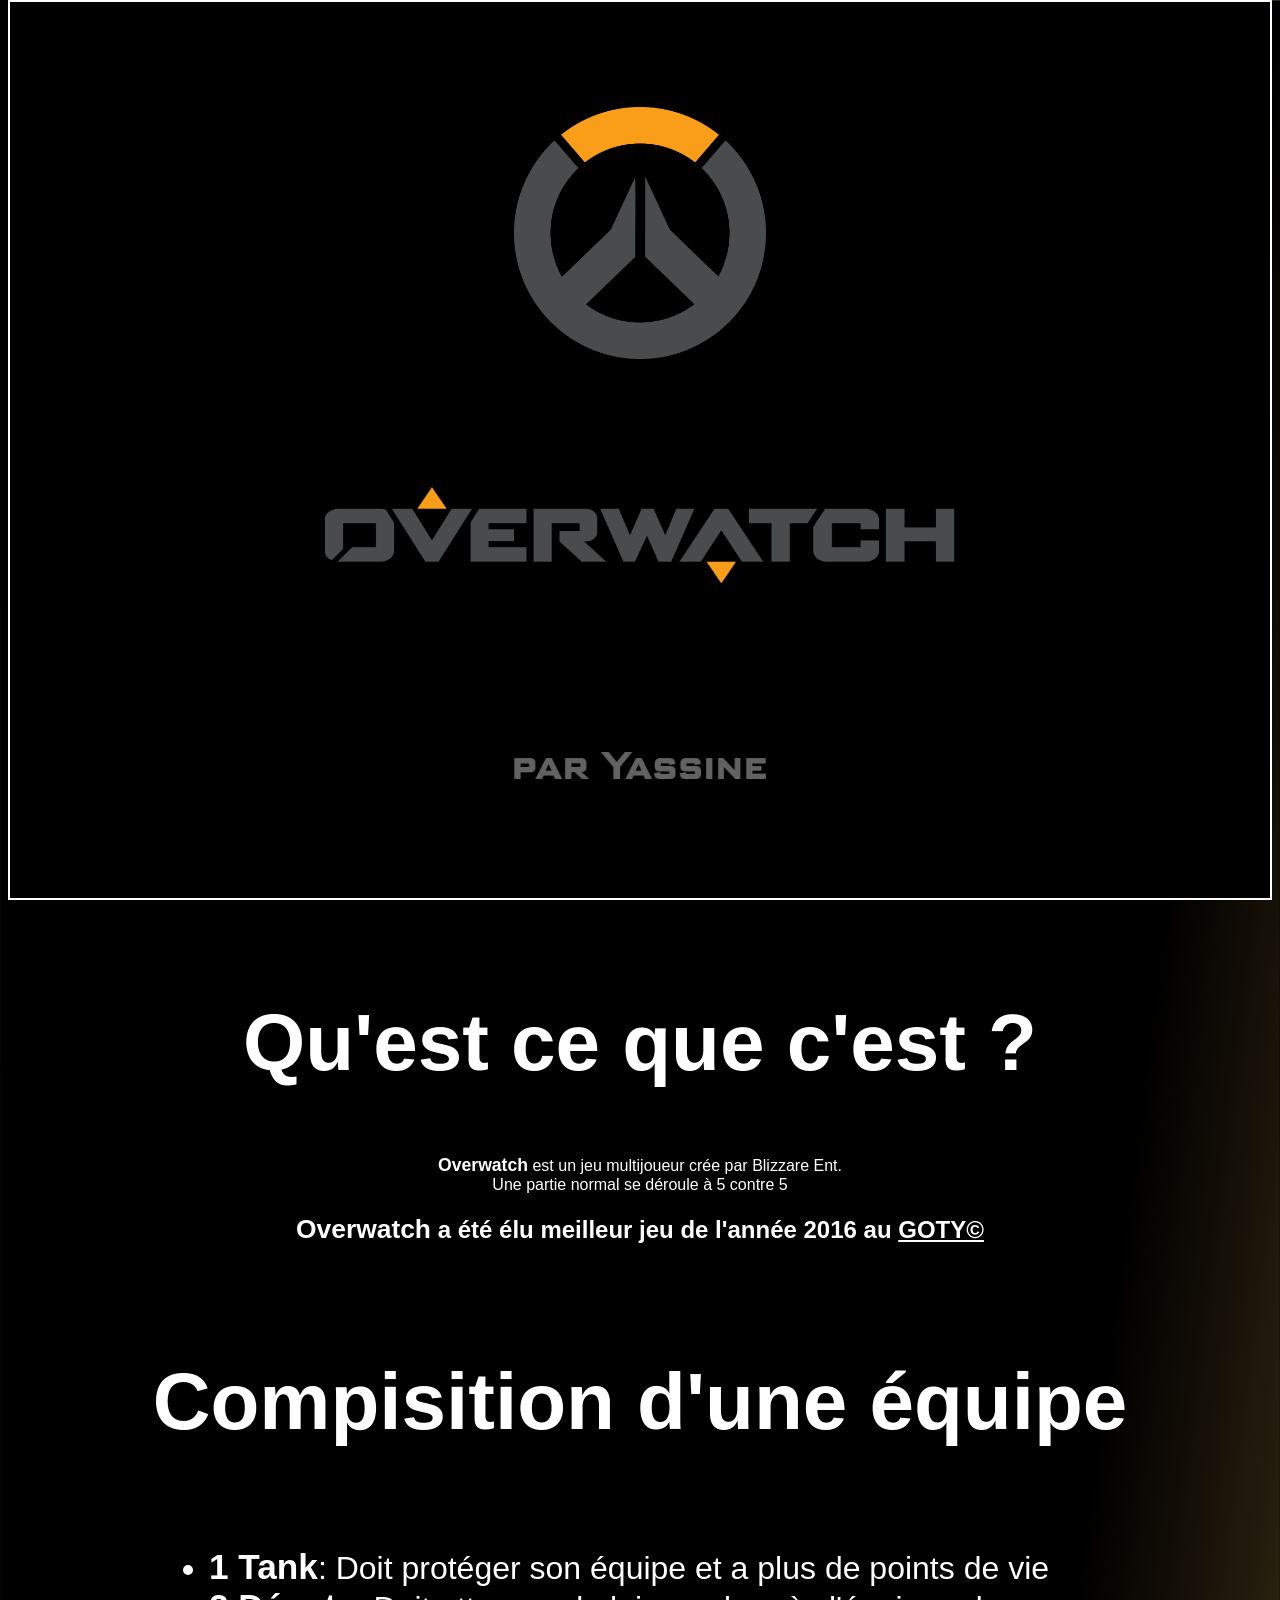
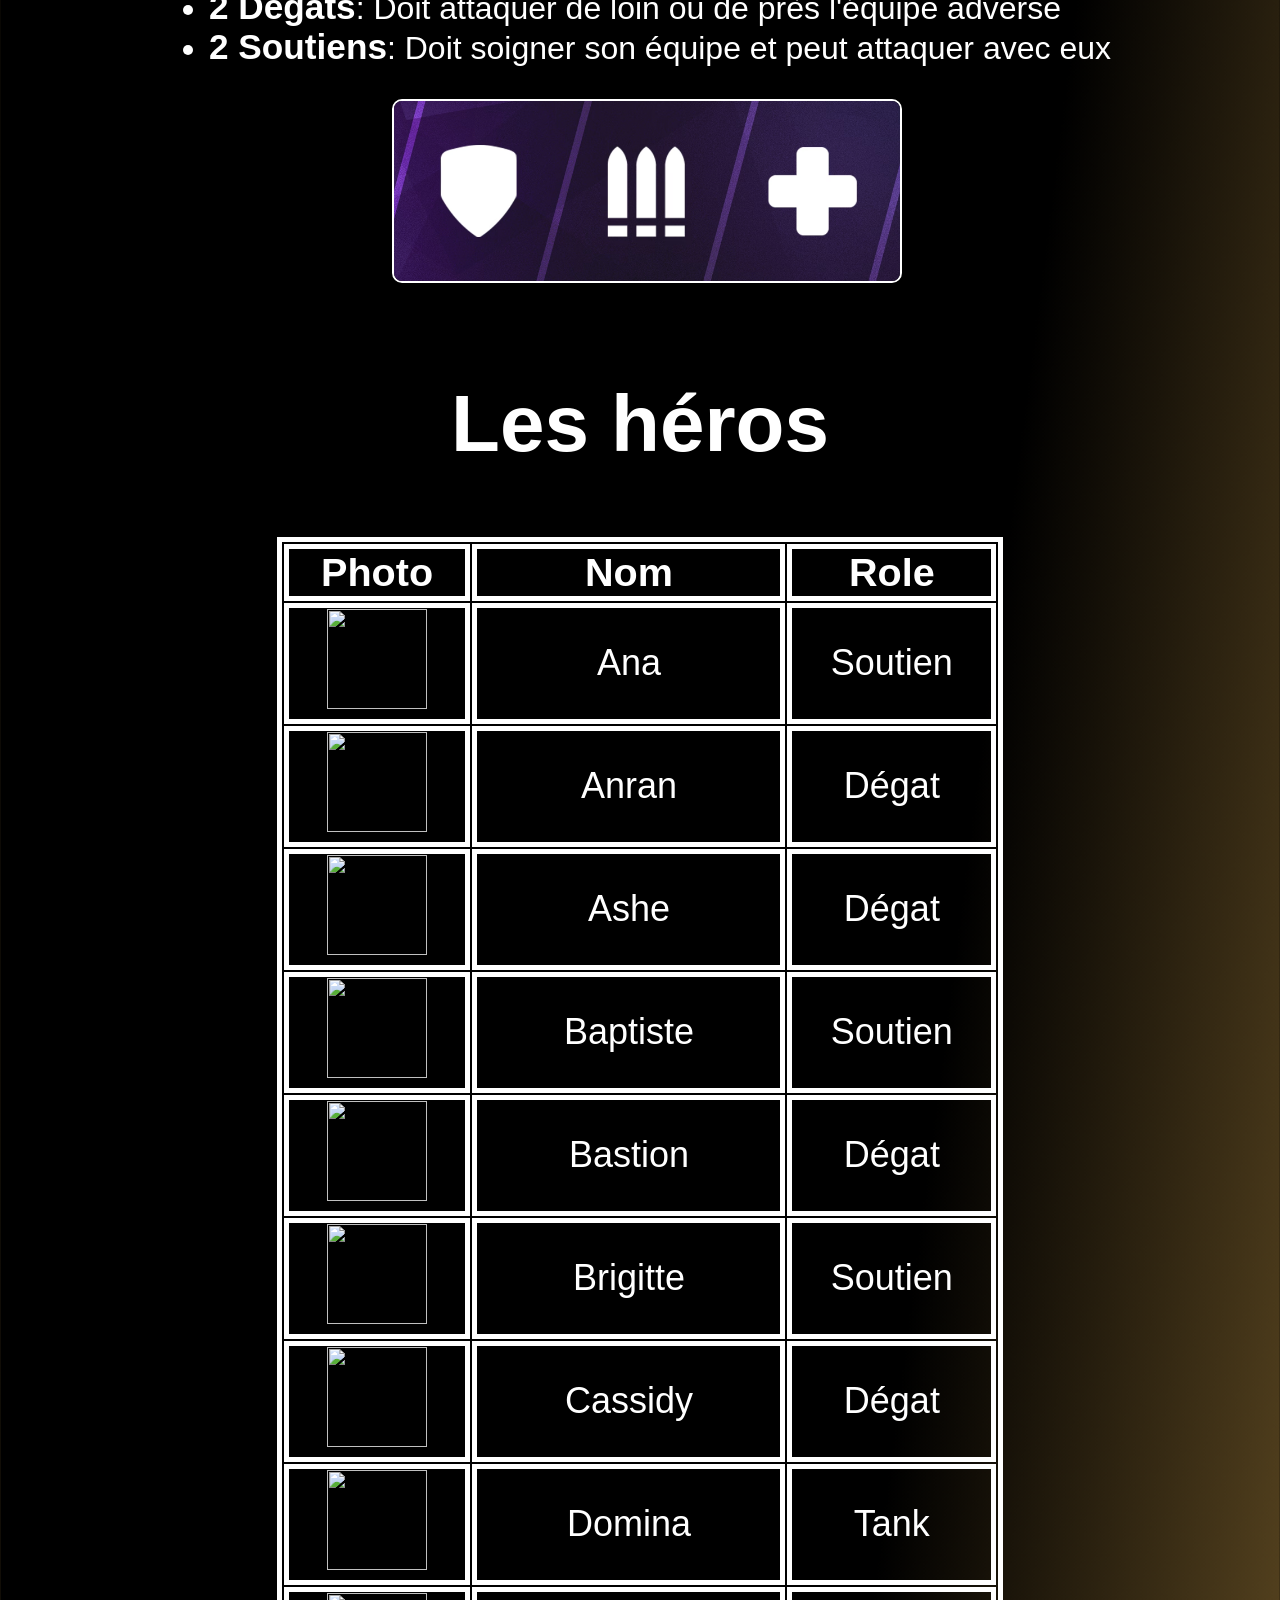
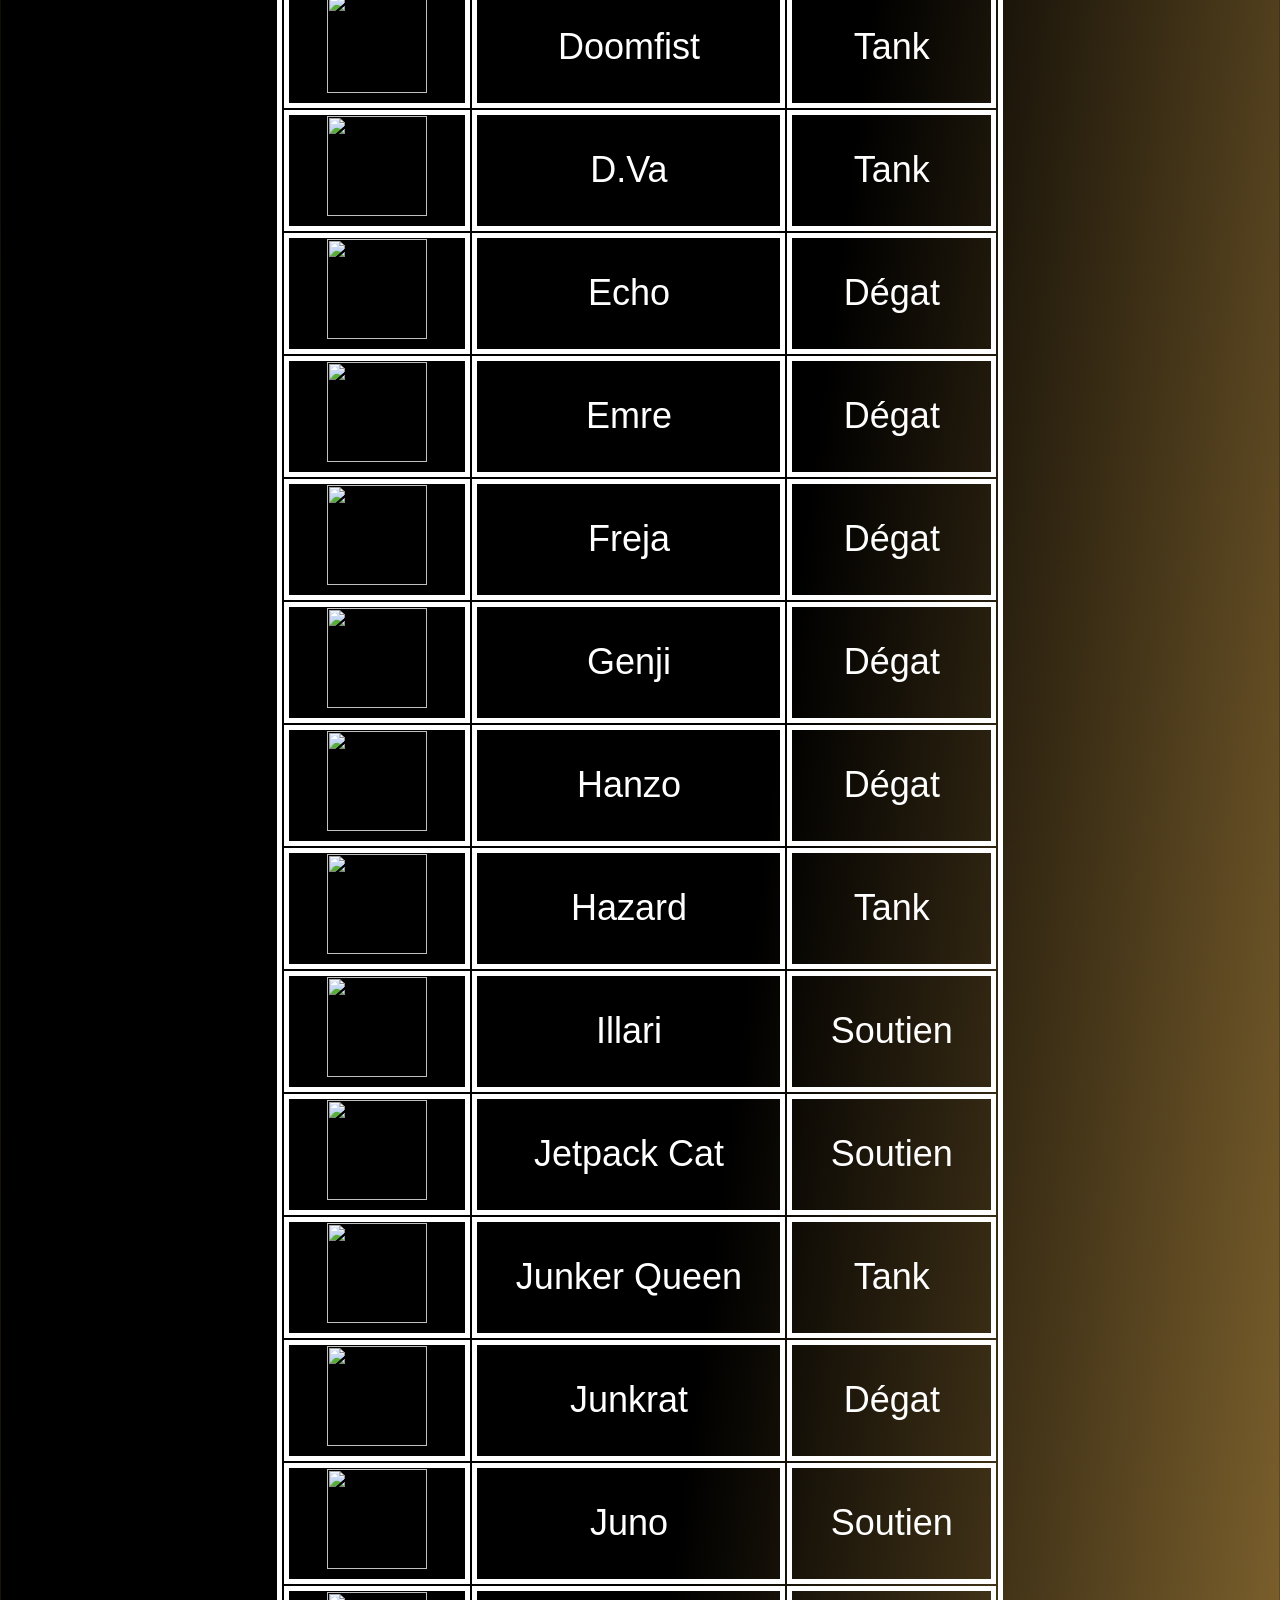
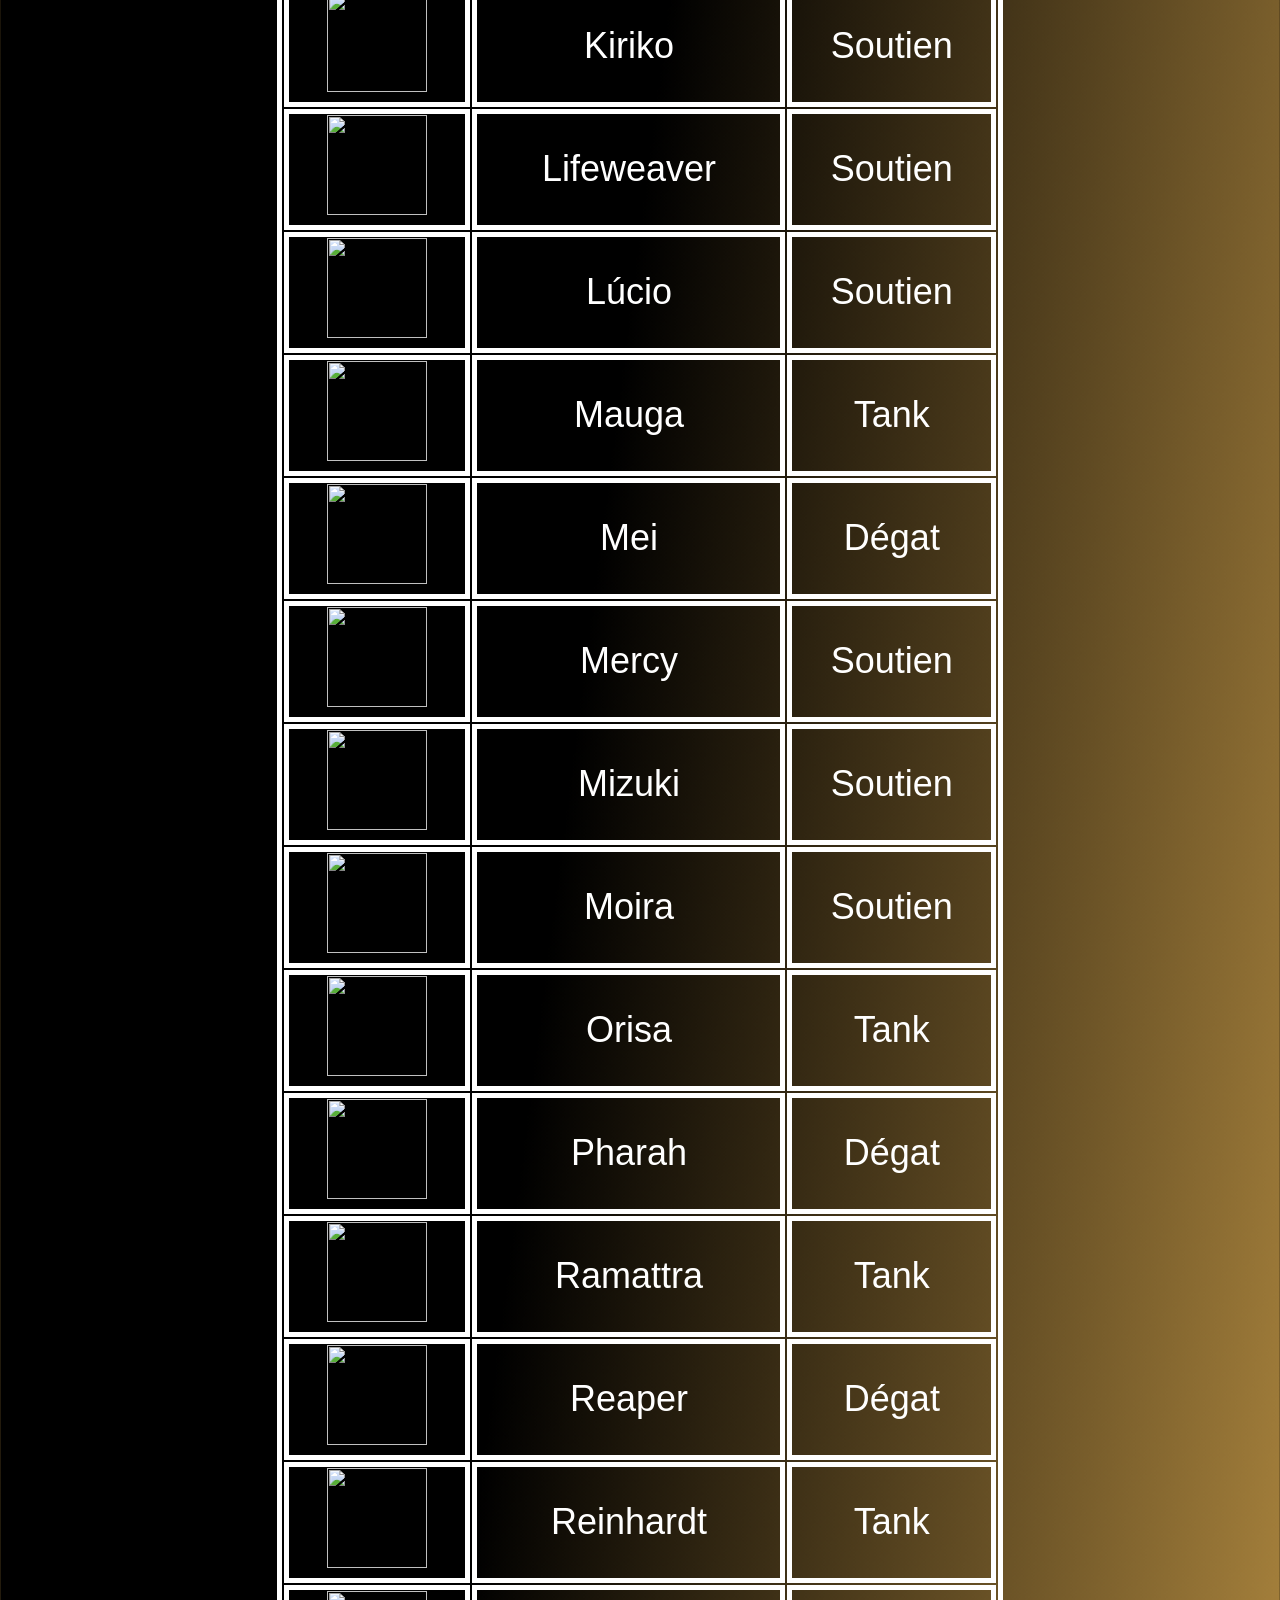
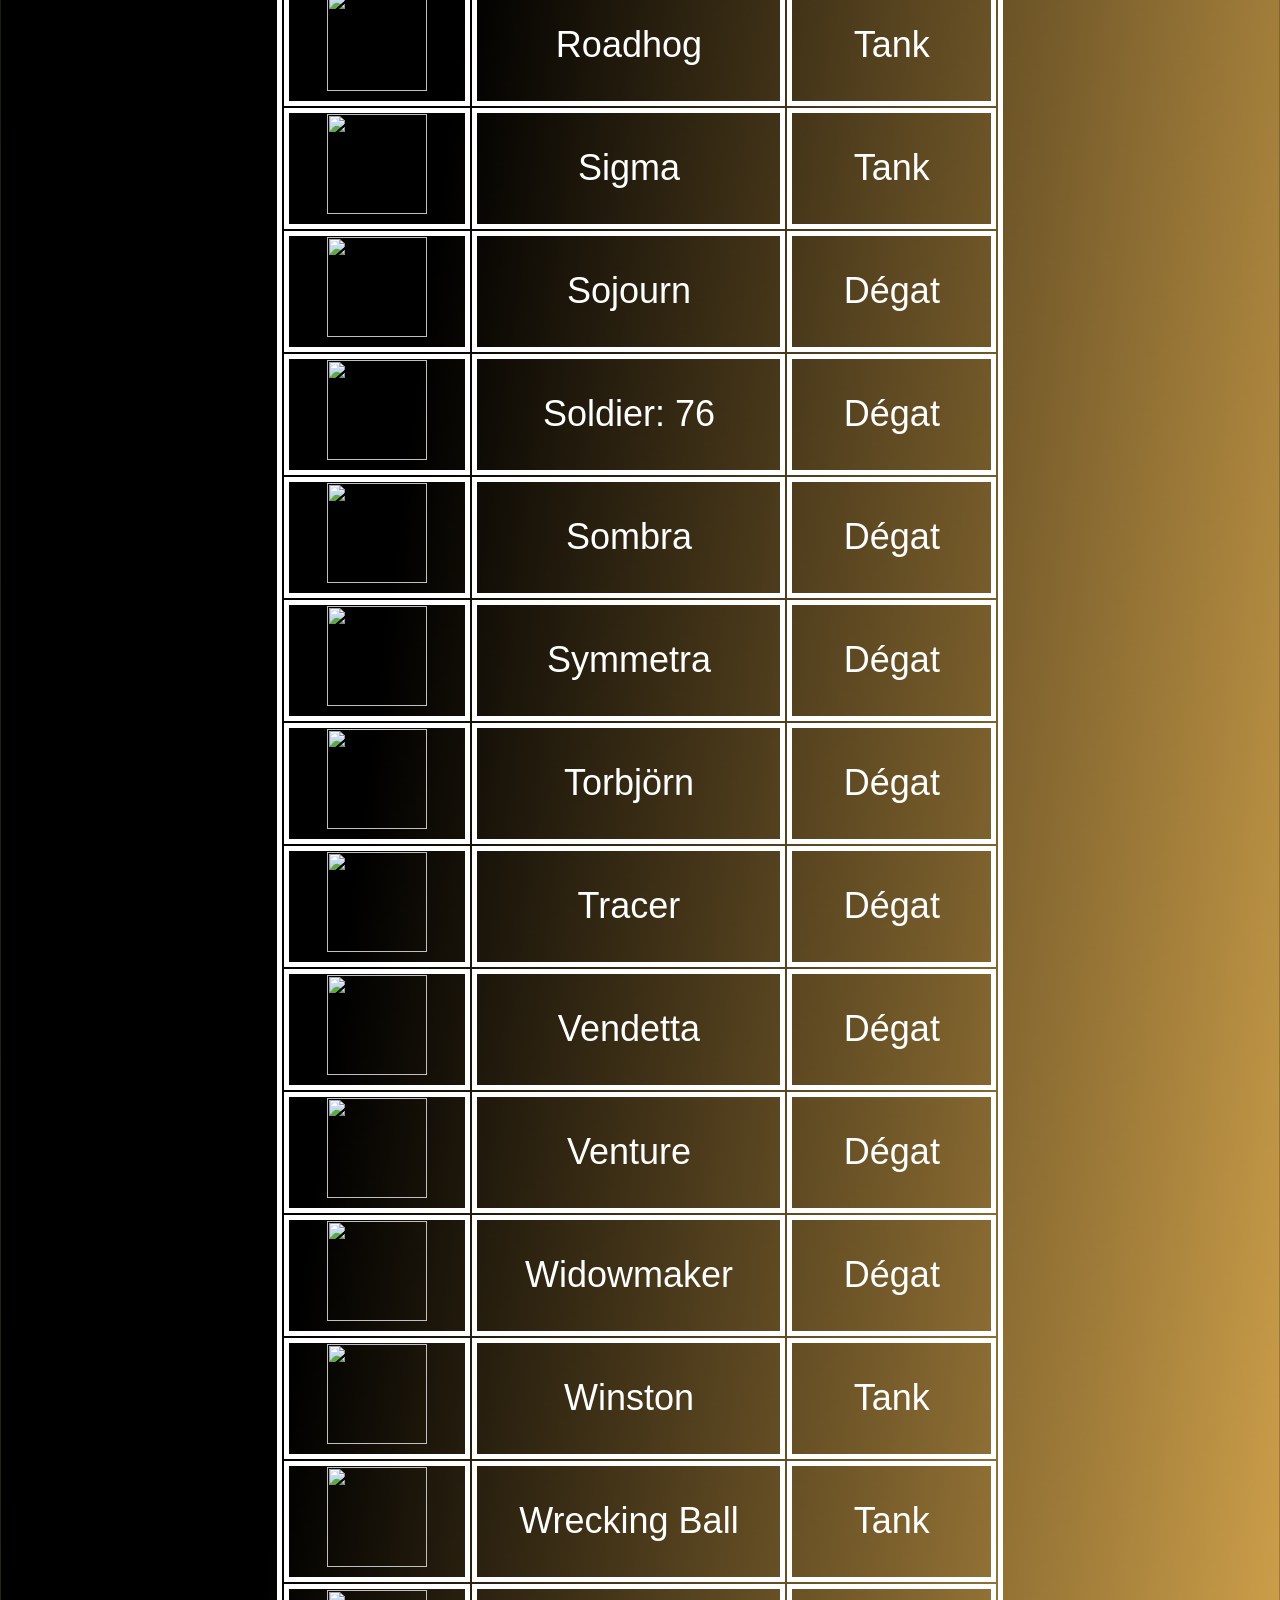
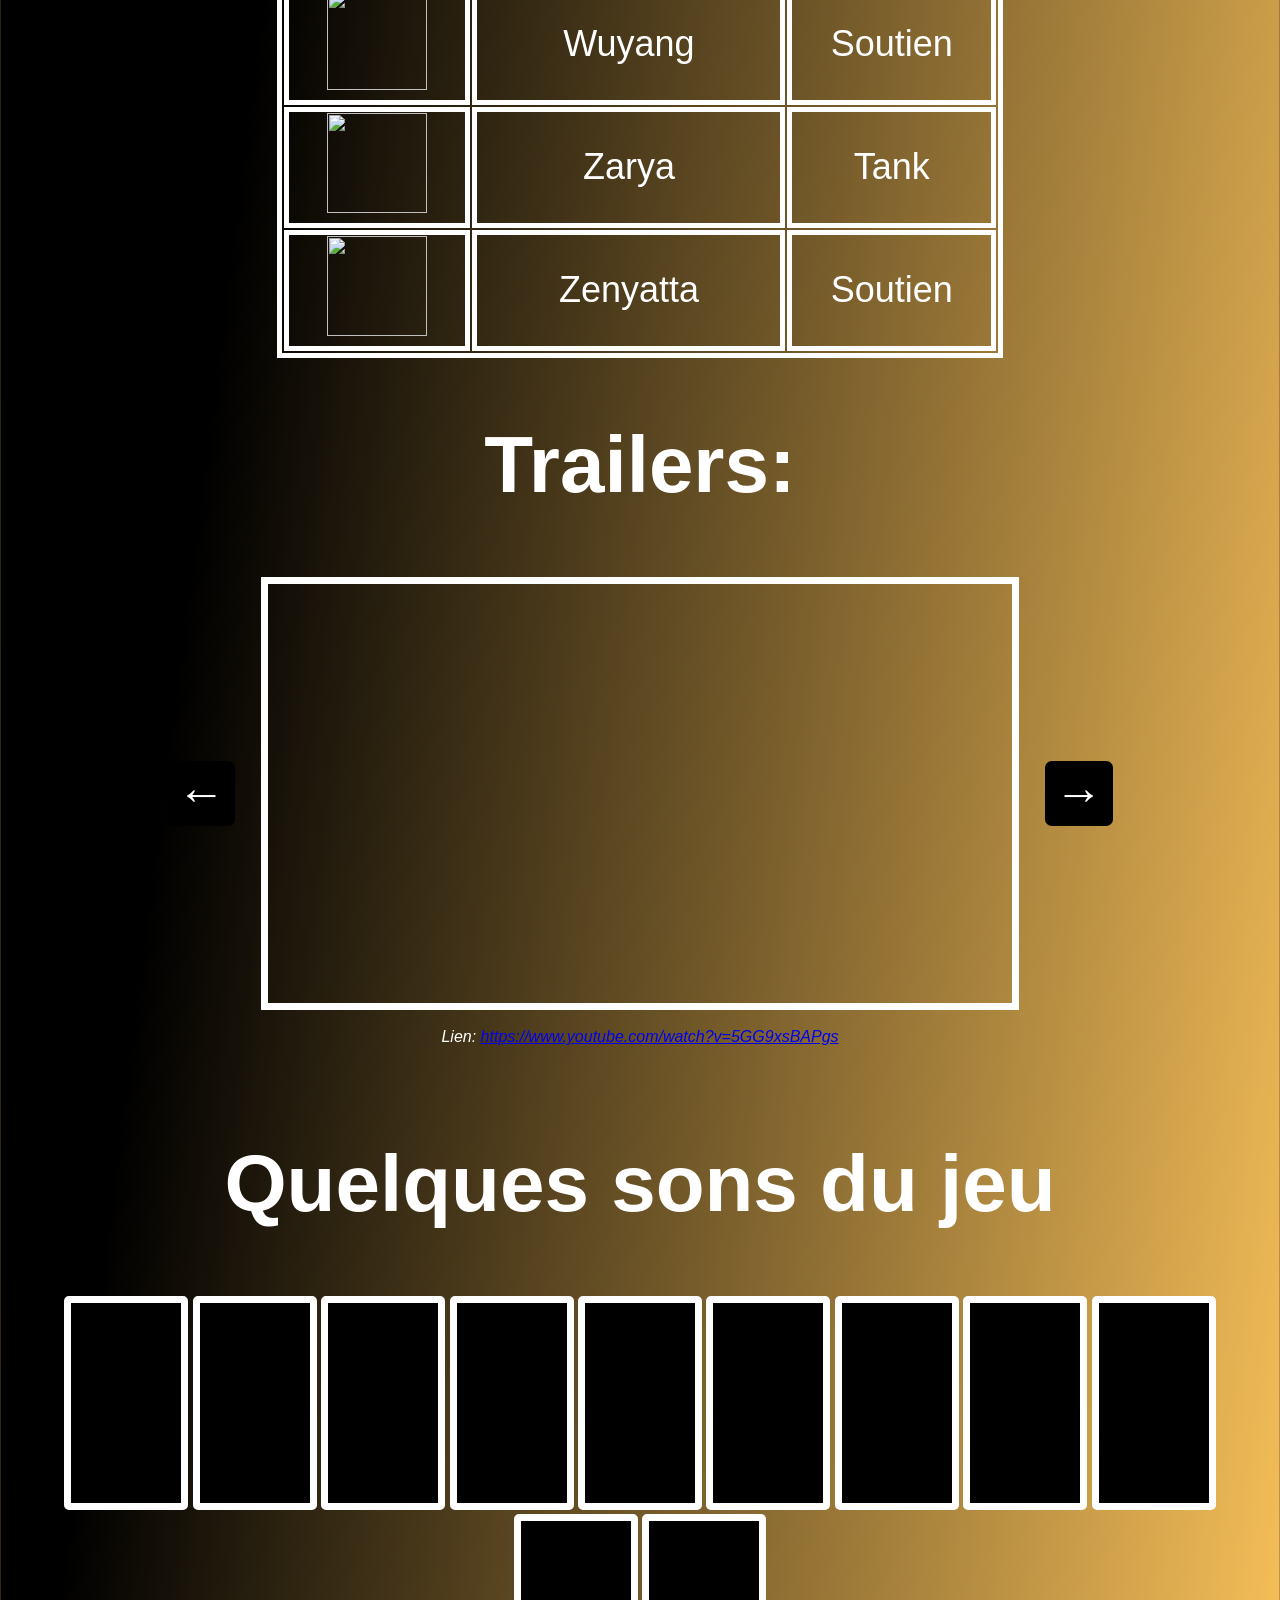
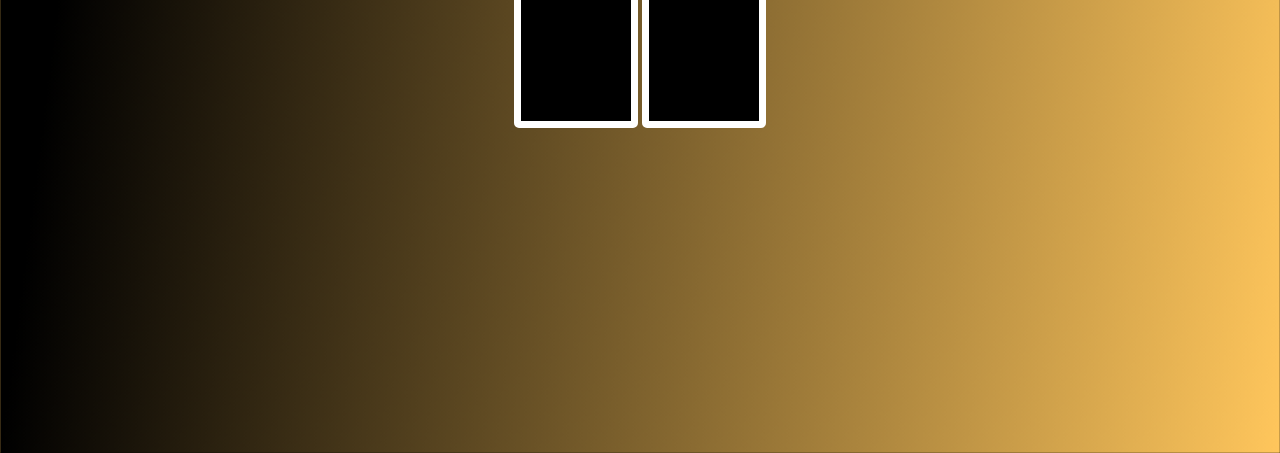
==== index.html @ 22a8d2be "fin nsi" ====
<!DOCTYPE html>
<html>
<head>
    <title>Site YAss</title>
    <script src="scripts/script.js" defer></script>  
    <link rel="stylesheet" href="./styles/style.css">
    <link rel="icon" href="./images/mj_halal.png">
    <meta name="referrer" content="strict-origin-when-cross-origin">
</head>
<body>
    <Section class="Présentation">
        <img class="ow-logo" src="./images/ow_logo.png" alt="overwatch_logo.png">
        <img class="ow-text" src="./images/ow_logo_text.png" alt="Overwatch">
        <img class="by_yassine" src="./images/byassine.png" alt="by yassine" id="by_yassine">
    </Section>
    <section class="case">
        <h1>Qu'est ce que c'est ?</h1>
        <p>
            <strong>Overwatch</strong> est un jeu multijoueur crée par Blizzare Ent.
            <br>
            Une partie normal se déroule à 5 contre 5
        </p>
        <h2><strong>Overwatch</strong> a été élu meilleur jeu de l'année 2016 au <a class="goty" title="Video des Game Awards 2016" href="https://www.youtube.com/live/d9O7N3GkG_o?si=OpzC29jx4EbgT1m8&t=10286" target="_blank">GOTY©</a></h2>
    </section>

    
    
    
    <section class="case">
        <h1>Compisition d'une équipe</h1>
        <section class="compo">
            
            <ul>
                <li><strong id="tank">1 Tank</strong>: Doit protéger son équipe et a plus de points de vie</li>
                <li><strong id="dps">2 Dégats</strong>: Doit attaquer de loin ou de près l'équipe adverse</li>
                <li><strong id="heal">2 Soutiens</strong>: Doit soigner son équipe et peut attaquer avec eux</li>
            </ul>
        </section>
        <img class="roles" id="roles" src="./images/A1NRHE0M1M8S1563401711297.avif" alt="">
    </section>
    
    <section class="case">
        <h1>Les héros</h1>
        <table>
            <thead><!-- En-tête du tableau -->
                <tr>
                    <th colspan="0"><strong>Photo</strong></th>
                    <th colspan="1"><strong>Nom</strong></th>
                    <th colspan="2"><strong>Role</strong></th>
                </tr>
            </thead>
            <tbody id="heroes_table">

            </tbody>
        </table>
    </section>
    

    <section class="case">
        <h1 style="margin-top: 4vh;">Trailers:</h1>
        <section id="id_display">
            <article class="left_video" onclick=videoLinkBackward()>←</article>
            <iframe width="744" height="419" src="" frameborder="0" allow="accelerometer; autoplay; clipboard-write; encrypted-media; gyroscope; picture-in-picture; web-share" referrerpolicy="strict-origin-when-cross-origin" allowfullscreen></iframe>
            <article class="right_video"  onclick=videoLinkForward()>→</article>
        </section>
        <em>Lien: <a id="link_video" href="" target="_blank"></a></em>
    </section>

    <section class="case">
            <h1>Quelques sons du jeu</h1>
            <section class="sounds" id="sounds">
            <iframe width="110" height="200" src="https://www.myinstants.com/instant/overwatch-elimination-63040/embed/" frameborder="0" scrolling="no"></iframe>
            <iframe width="110" height="200" src="https://www.myinstants.com/instant/mccrees-ultimate-overwatch/embed/" frameborder="0" scrolling="no"></iframe>
            <iframe width="110" height="200" src="https://www.myinstants.com/instant/and-they-say-48997/embed/" frameborder="0" scrolling="no"></iframe>
            <iframe width="110" height="200" src="https://www.myinstants.com/instant/bob-do-something-28622/embed/" frameborder="0" scrolling="no"></iframe>
            <iframe width="110" height="200" src="https://www.myinstants.com/instant/lets-break-it-down-ow-lucio-95/embed/" frameborder="0" scrolling="no"></iframe>
            <iframe width="110" height="200" src="https://www.myinstants.com/instant/lifeweaver-ult-62126/embed/" frameborder="0" scrolling="no"></iframe>
            <iframe width="110" height="200" src="https://www.myinstants.com/instant/play-of-the-game-announcer-voice-music-29989/embed/" frameborder="0" scrolling="no"></iframe>
            <iframe width="110" height="200" src="https://www.myinstants.com/instant/bastion-9-16293/embed/" frameborder="0" scrolling="no"></iframe>
            <iframe width="110" height="200" src="https://www.myinstants.com/instant/infra-sight-43705/embed/" frameborder="0" scrolling="no"></iframe>
            <iframe width="110" height="200" src="https://www.myinstants.com/instant/rammatra-ultimate-84022/embed/" frameborder="0" scrolling="no"></iframe>
            <iframe width="110" height="200" src="https://www.myinstants.com/instant/reaper-ult-die-die-die-52988/embed/" frameborder="0" scrolling="no"></iframe>
        </section>
    </section>
    
    

    <video width="300" height="300" autoplay="true" loop="true" src="./images/vieo.mp4" type="video/mp4" ></video>
</body>
</html>
---- styles/style.css ----
@keyframes slideFade {
    0%{
        transform: translateY(-400%);
        opacity: 0;
    }
    100%{
        transform: translateY(0);
        opacity: 1;
    }
}

body{
    background-image: linear-gradient(to bottom right, black,black, rgb(255, 198, 92));
    font-family: 'Gill Sans', 'Gill Sans MT', Calibri, 'Trebuchet MS', sans-serif;
    display:flex;
    flex-direction: column;
    color: white;  

    text-align: center;   
}
h1{
    color:white;
    font-size: 5rem;
    margin-inline: auto;
}

table , td, th{
    border: solid 5px white;
    font-size: 150%;
    
}
table{
    margin-inline: auto;
}
td{
    padding-inline: 3vw;
}
li strong{
    transition: 0.2s ease-in-out;
}
.role_hover{
    background-color: rgba(255,255,255,0.16);
    border-radius: 10px;
    box-shadow: 0px 0px 30px 13px rgba(255,255,255,0.16);
}
strong {
    font-size: 110%;
    font-family: Arial, Helvetica, sans-serif;
}

iframe{
    border: 7px solid white
}
ul{
    text-align: start;
}
.case{

    margin-block: 1%;
}
.roles{
    margin-inline: 30vw;
    width: 40%;
    border-radius: 10px;
    border: solid white 2px;
}
.compo{
    display: flex;
    justify-content : center;
    font-size: 200%;
}
.explication{
    display: flex;
    font-size: 3vw;
    color:white;
    justify-content: center;
    text-wrap: nowrap;
}

.jeux{
    display: flex;
    padding: 40px;
    justify-content: space-around;
    
    
    
}

.jeux a {
    font-size: 500%;
    text-decoration: none;
    color: rgb(85, 83, 83);
    transition: 0.2s ease
}

.jeux a:hover{
    color: white;
    font-size: 510%;
    transition: 0.2s ease
}


#id_display{
    display: flex;
    flex-direction: row;
    margin-block: 2vh;
    gap:2vw;
    justify-content: center;
}
#id_display article {
    justify-content: center;
    align-self: center;
    background-color: black;
    padding: 0.4%;
    padding-inline: 0.8%;
    border-radius: 10%;
    user-select: none;
    font-size: 300%;
    transition: 0.2s ease-in-out;
}
.left_video:hover {
    color: gray;
    transform: translate(-5px);
    transition: 0.2s ease;
}
.right_video:hover {
    color: gray;
    transform: translate(5px);
    transition: 0.2s ease;
}

#id_display article:active{
    scale: 90%;
    transition: 0.2s ease;
}
.goty{  
    color: white;
    text-decoration:underline;
    transition: 0.2s ease;
}
.goty:hover{  
    color: rgb(138, 138, 138);
    transform: scale(155);
    transition: 0.2s ease;
}
.Présentation{
    background-color: rgb(0, 0, 0);
    background-position: 10%;
    background-size:cover;
    box-sizing:border-box;
    min-height: 100vh;
    padding-block: 32px;
    padding-bottom: 5vh;

    margin-top: -8.5px;
    margin-bottom: 2vh;

    border: solid 2px white;

    display: flex;
    flex-direction: column;
    justify-content: space-around;
}
.ow-logo{
    width: 20%;
    margin-inline: auto;
}
.ow-text{
    width: 50%;
    margin-inline: auto;
    z-index: 1;
    transform: translateY(-20%);
    background-color: black;
}
.by_yassine{
    width: 20%;
    margin-inline: auto;
    z-index: 0;
    transform: translateY(-400%);
    animation: slideFade 1s ease-in-out 
}

.sounds{
    margin-inline: 3vw;
}
.sounds iframe{
    border-radius: 5px;
    background-color: black;
}
.sounds a {
    color: aquamarine;
}
.instant-link link-secondary{
    color: blueviolet;
}
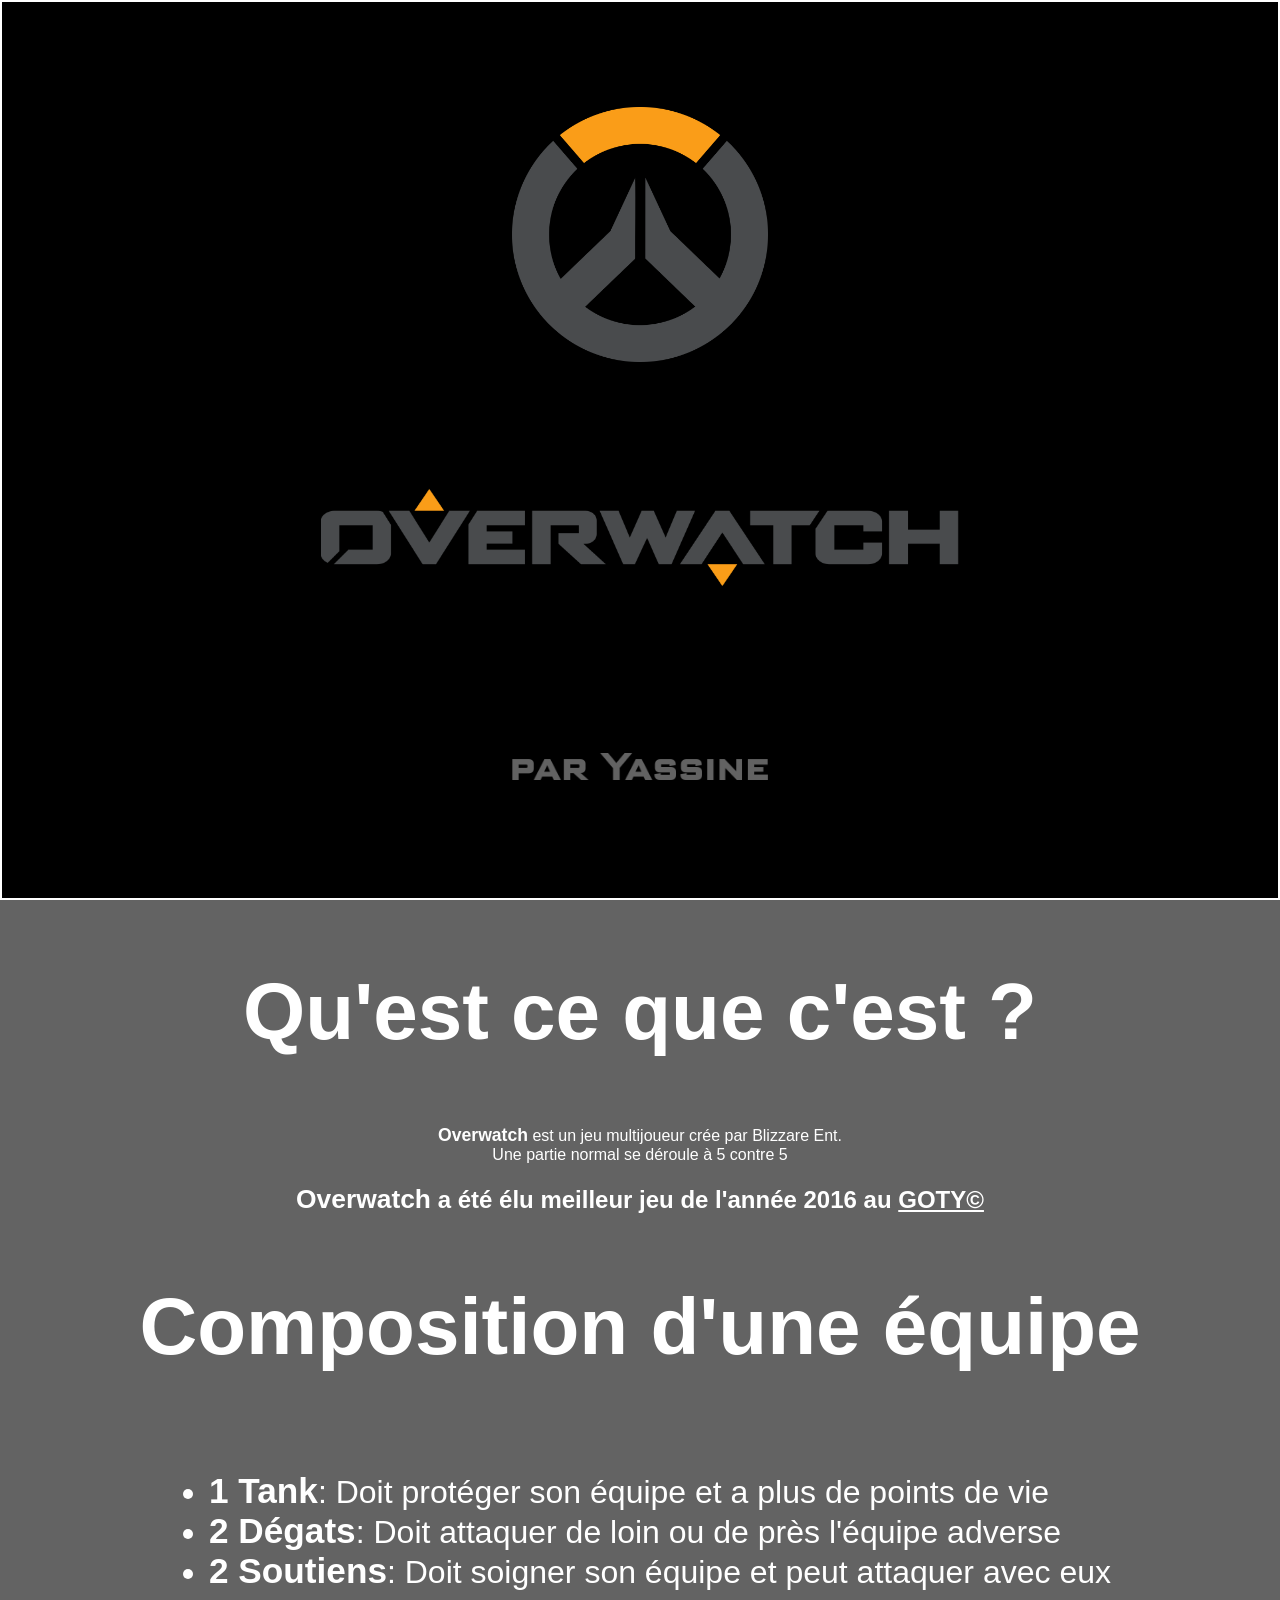
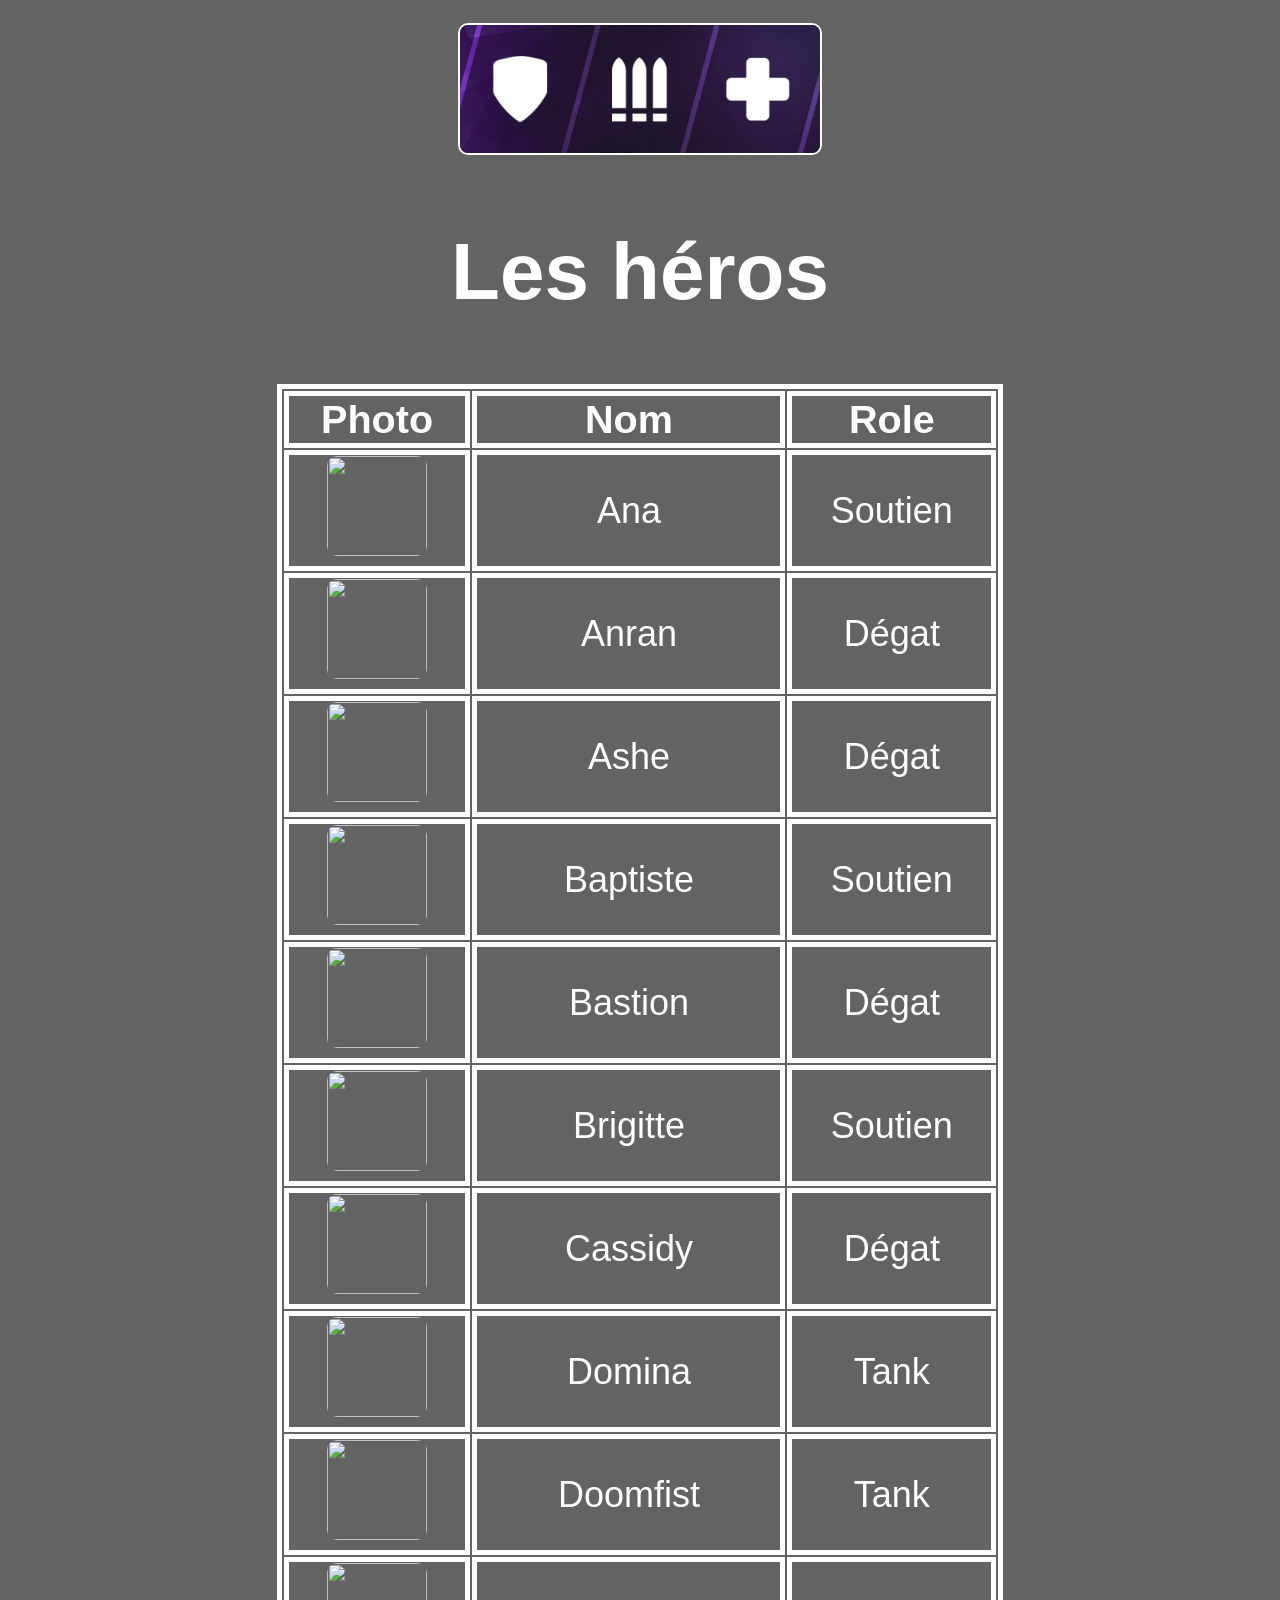
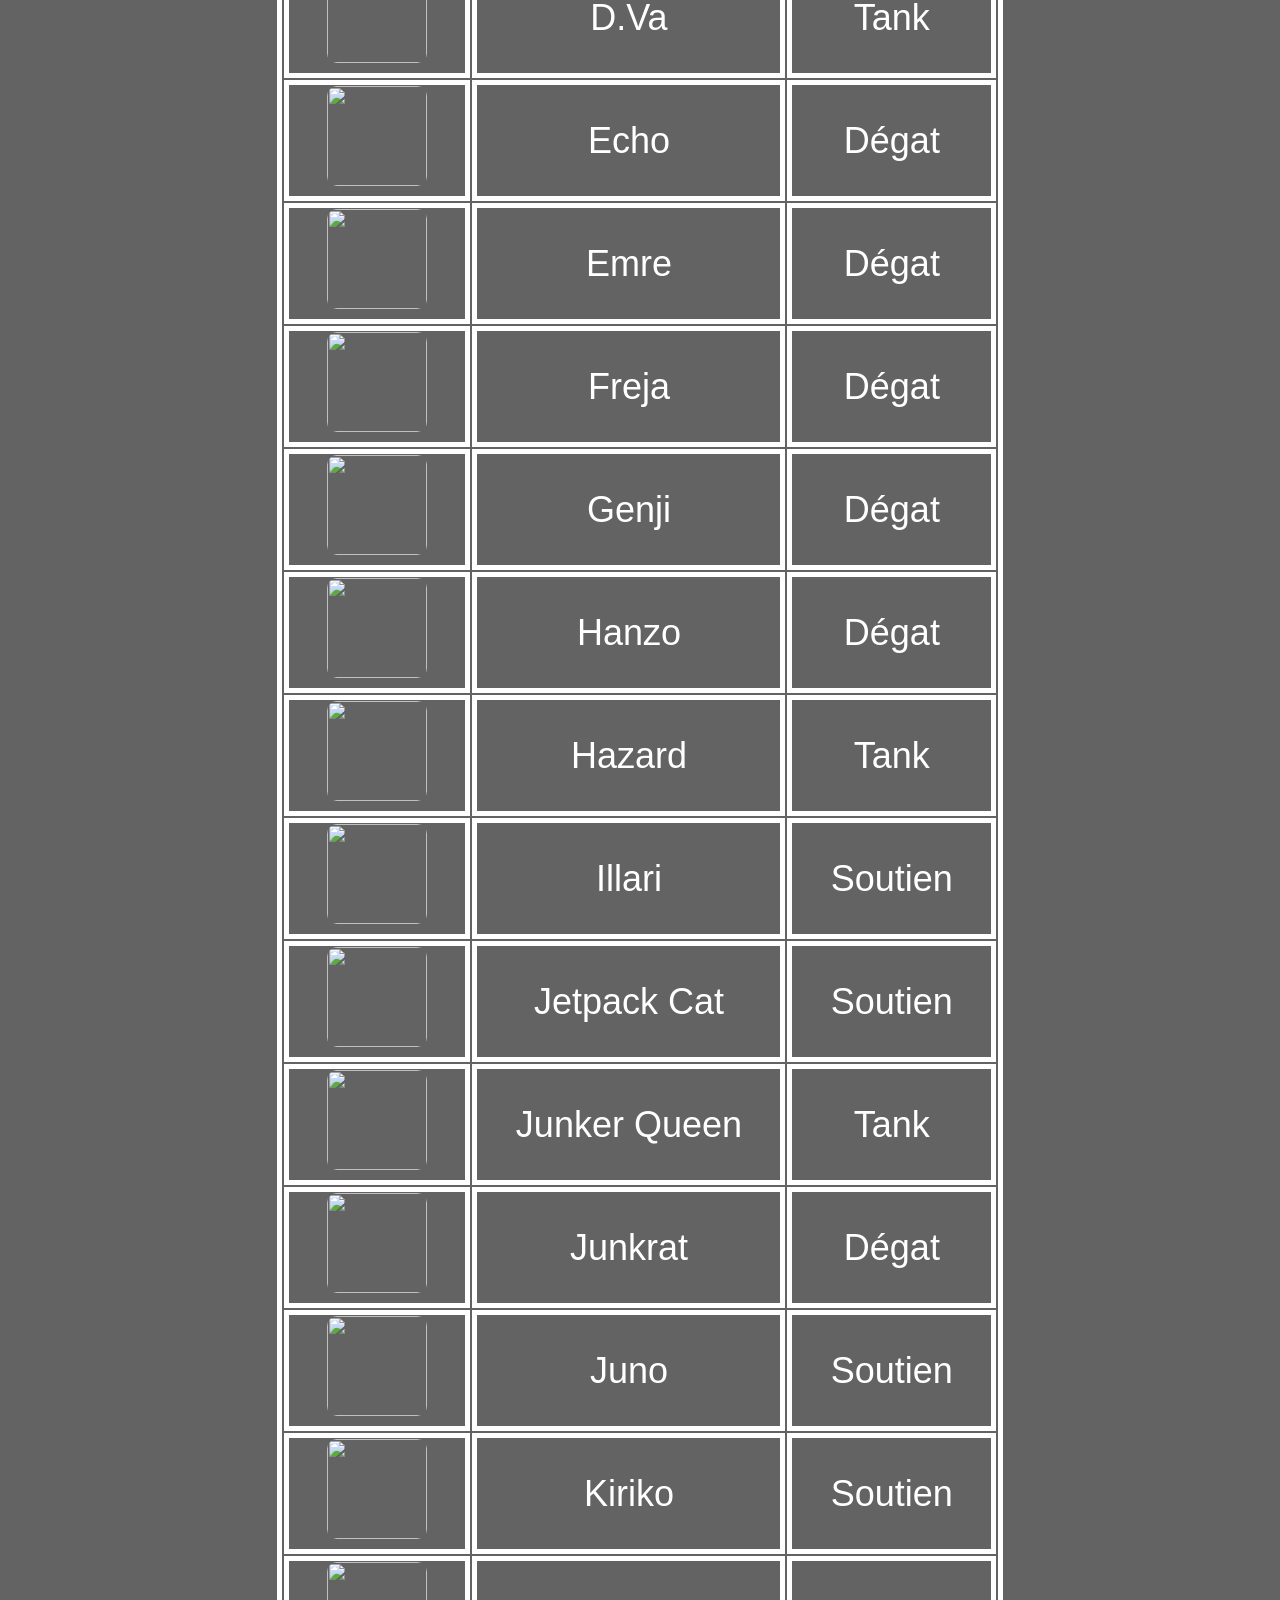
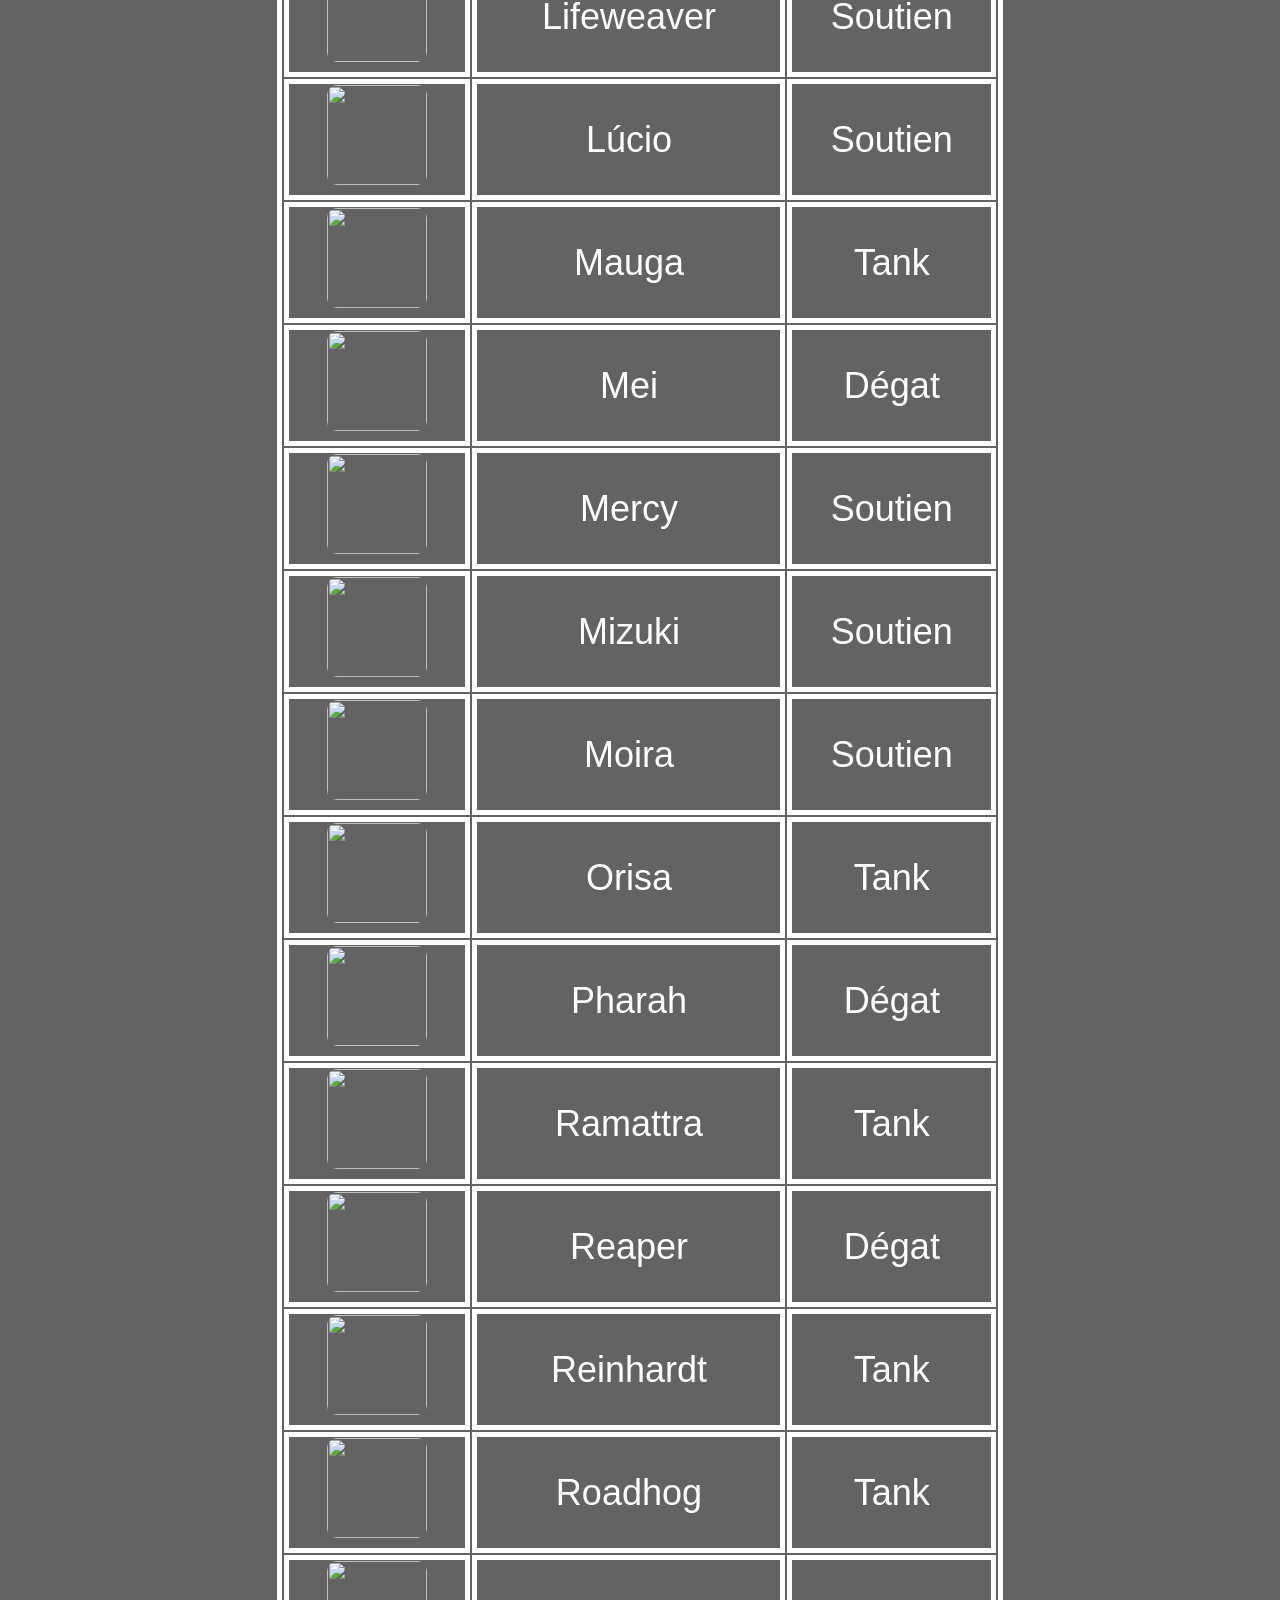
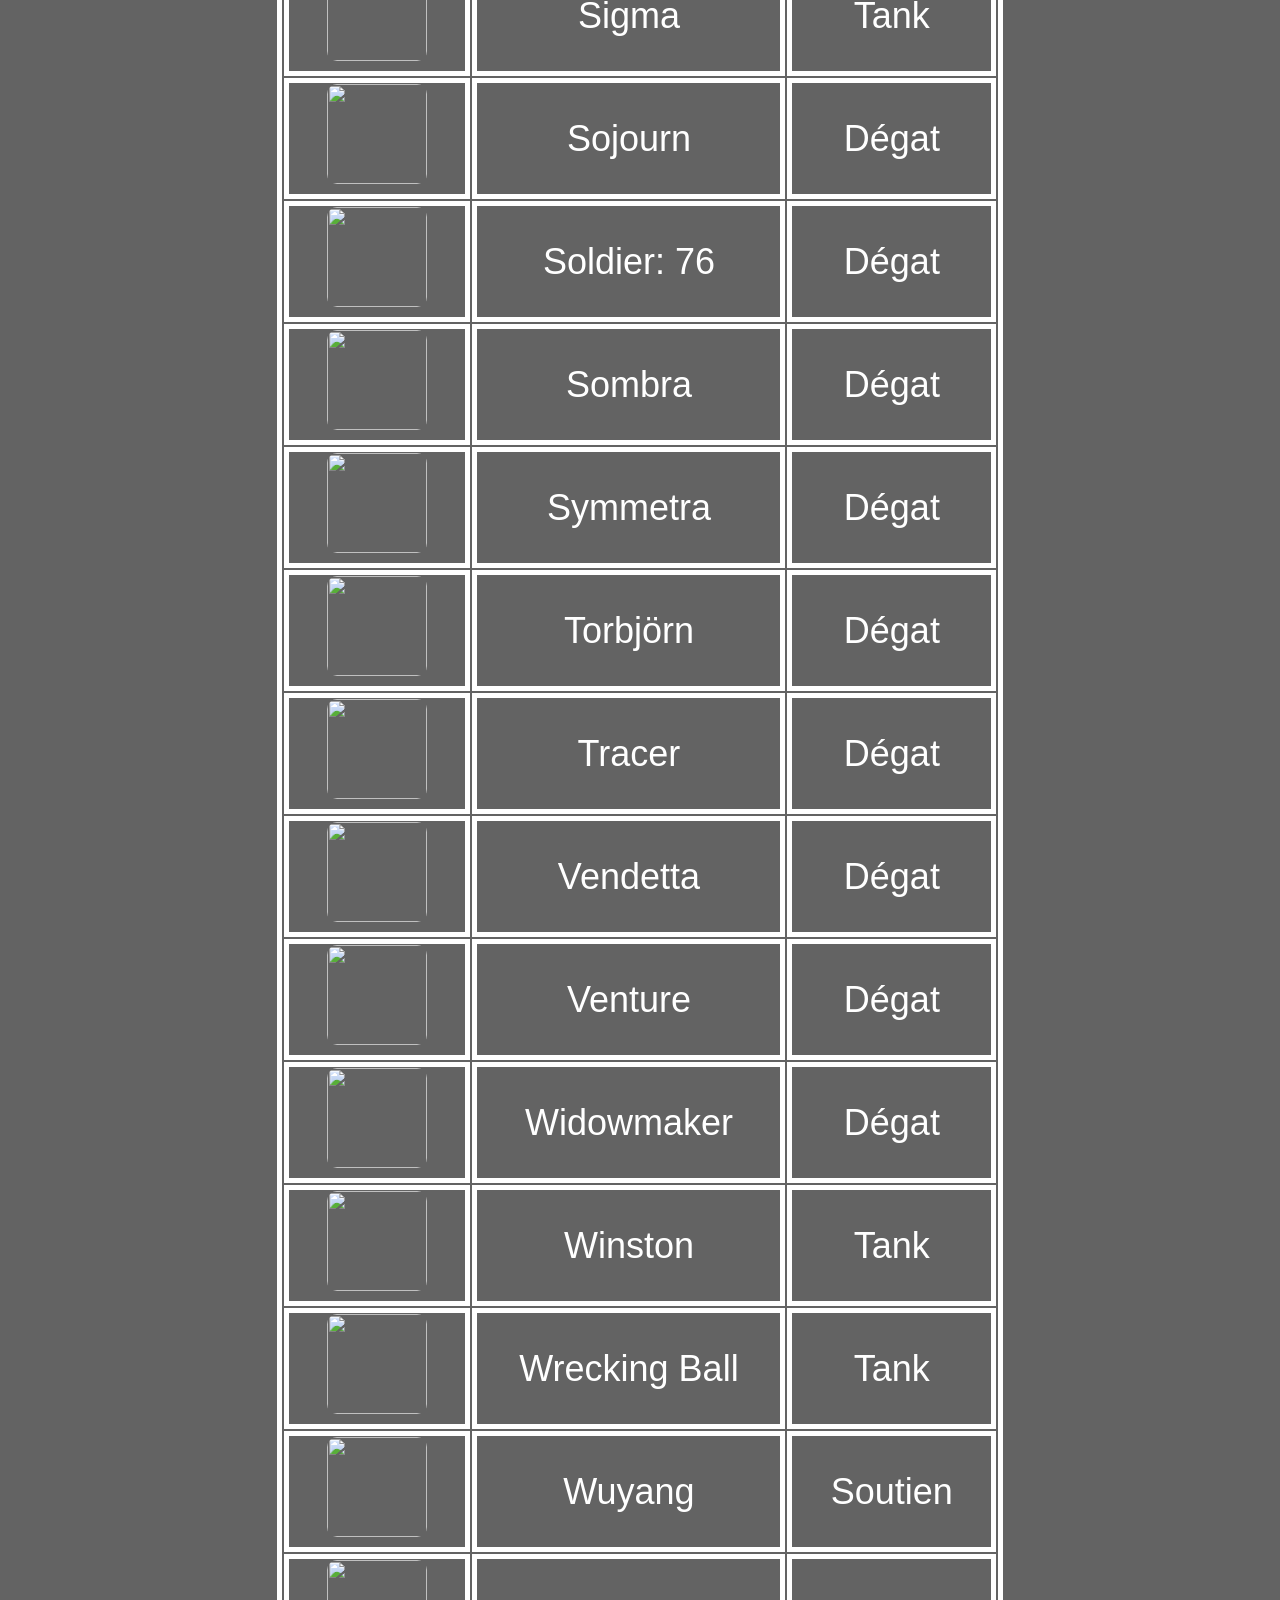
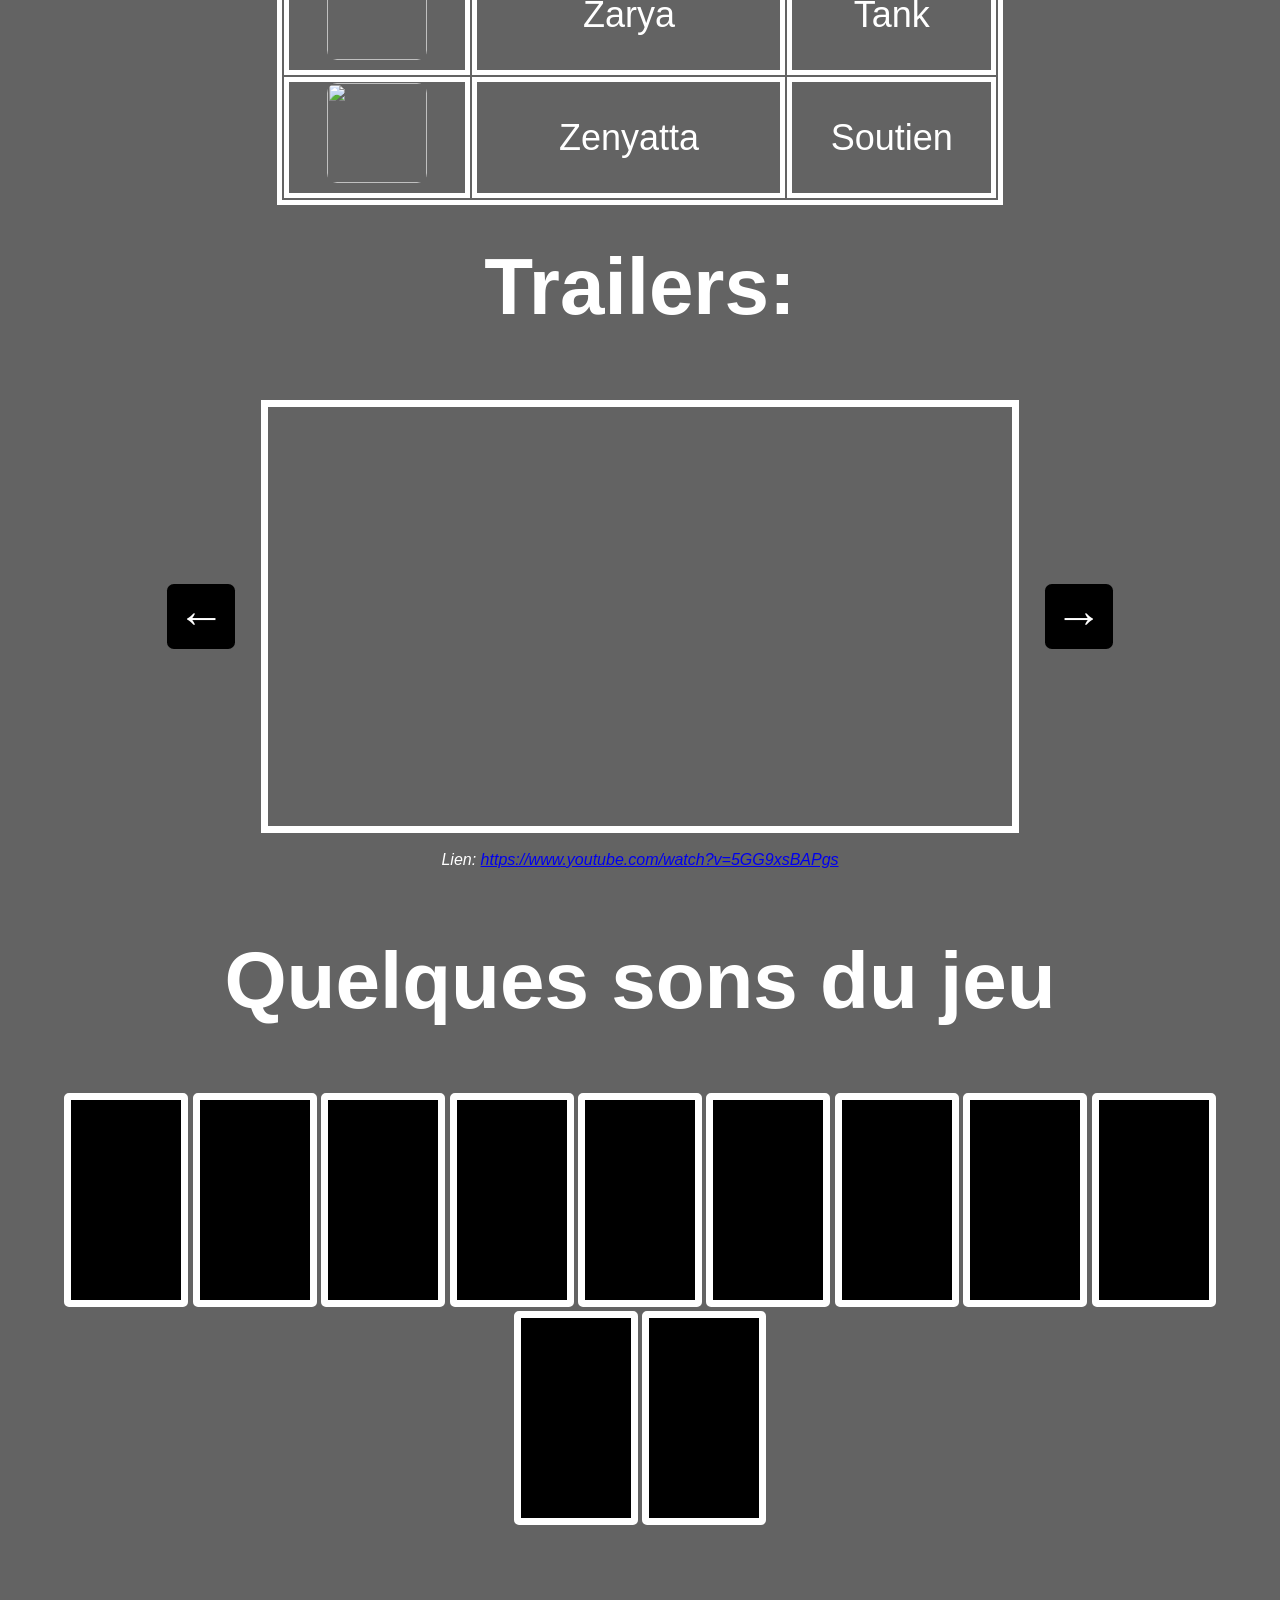
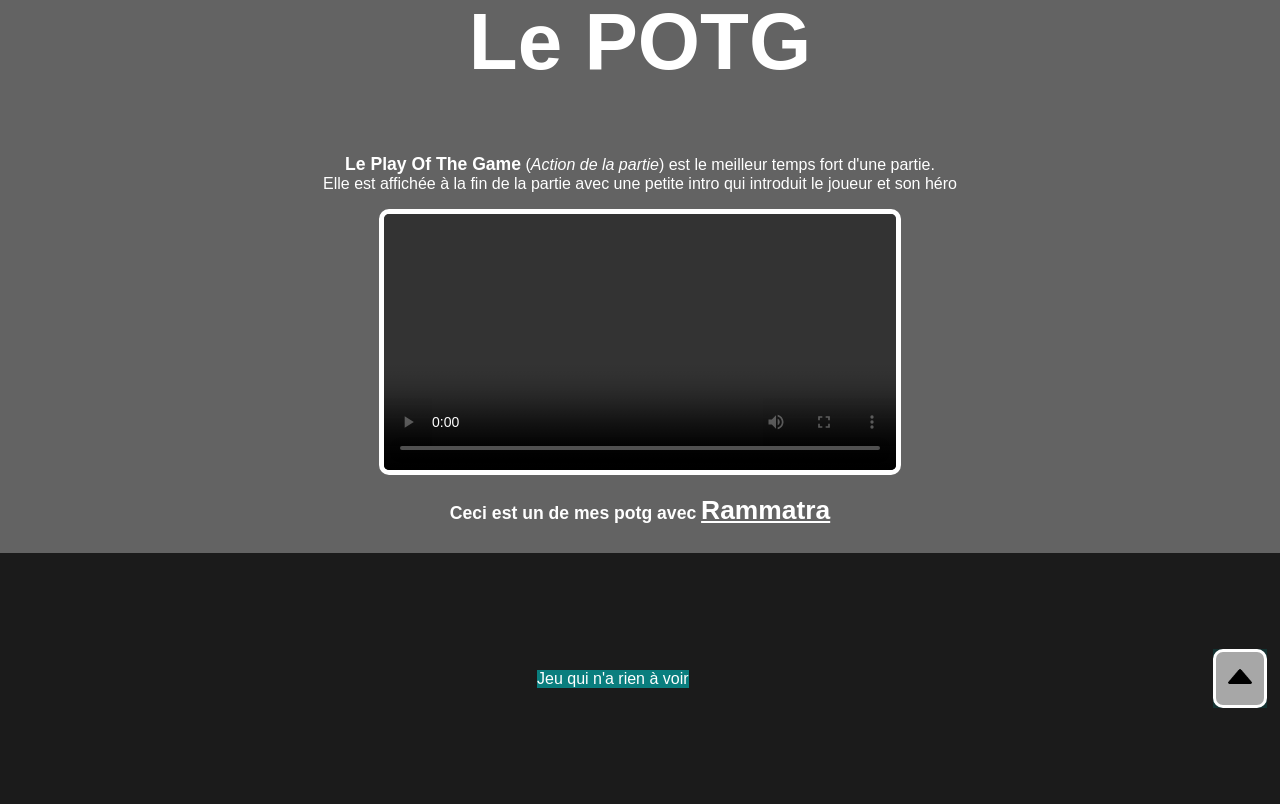
==== commit bc8d3720: "sasa" ====
--- a/index.html
+++ b/index.html
@@ -1,17 +1,17 @@
 <!DOCTYPE html>
 <html>
 <head>
-    <title>Site YAss</title>
+    <title>Site Yass</title>
     <script src="scripts/script.js" defer></script>  
     <link rel="stylesheet" href="./styles/style.css">
-    <link rel="icon" href="./images/mj_halal.png">
+    <link rel="icon" href="./images/ow_logo.png">
     <meta name="referrer" content="strict-origin-when-cross-origin">
 </head>
 <body>
     <Section class="Présentation">
-        <img class="ow-logo" src="./images/ow_logo.png" alt="overwatch_logo.png">
-        <img class="ow-text" src="./images/ow_logo_text.png" alt="Overwatch">
-        <img class="by_yassine" src="./images/byassine.png" alt="by yassine" id="by_yassine">
+        <img class="ow-logo" src="./images/ow_logo.png" alt="overwatch_logo.png" draggable="false">
+        <img class="ow-text" src="./images/ow_logo_text.png" alt="Overwatch" draggable="false">
+        <img class="by_yassine" src="./images/byassine.png" alt="by yassine" id="by_yassine" draggable="false">
     </Section>
     <section class="case">
         <h1>Qu'est ce que c'est ?</h1>
@@ -27,7 +27,7 @@
     
     
     <section class="case">
-        <h1>Compisition d'une équipe</h1>
+        <h1>Composition d'une équipe</h1>
         <section class="compo">
             
             <ul>
@@ -83,8 +83,26 @@
         </section>
     </section>
     
+    <section>
+        <h1>Le POTG</h1>
+        <section class="video_potg" id="video_potg">
+            <p><strong>Le Play Of The Game</strong> (<em>Action de la partie</em>) est le meilleur temps fort d'une partie.<br> Elle est affichée à la fin de la partie avec une petite intro qui introduit le joueur et son héro</p>
+            <video width="300" height="300" controls src="./videos/potg.mp4" type="video/mp4" ></video>
+            <p><strong>Ceci est un de mes potg avec <strong id="ram_scroll">Rammatra</strong></strong></p>
+        </section>
+    </section>
+
+    <footer>
+        <section class="footer_left">
+
+        </section>
+        <section class="footer_middle">
+            <article>Jeu qui n'a rien à voir</article>
+        </section>
+        <section class="footer_right">
+            <article class="goUp"><img src="./images/up.png" alt="up.png" draggable="false"></article>
+        </section>
+    </footer>
     
-
-    <video width="300" height="300" autoplay="true" loop="true" src="./images/vieo.mp4" type="video/mp4" ></video>
 </body>
 </html>
--- a/styles/style.css
+++ b/styles/style.css
@@ -1,3 +1,17 @@
+@keyframes hightlight {
+    0%{
+        box-shadow: -2px 2px 26px -30px #520C59;
+        border-color: #ffffff;
+    }
+    50%{
+        box-shadow: -2px 2px 26px 17px #520C59;
+        border-color: #520C59;
+    }
+    100%{
+        box-shadow: -2px 2px 26px -30px #520C59;
+        border-color: white;
+    }
+}
 @keyframes slideFade {
     0%{
         transform: translateY(-400%);
@@ -8,15 +22,14 @@
         opacity: 1;
     }
 }
-
 body{
-    background-image: linear-gradient(to bottom right, black,black, rgb(255, 198, 92));
+    /*background-image: linear-gradient(to bottom right, black,black, rgb(255, 198, 92));*/
     font-family: 'Gill Sans', 'Gill Sans MT', Calibri, 'Trebuchet MS', sans-serif;
-    display:flex;
-    flex-direction: column;
     color: white;  
-
+    background-color: rgb(99, 99, 99);
     text-align: center;   
+    margin:0;
+    padding:0;
 }
 h1{
     color:white;
@@ -35,39 +48,87 @@
 td{
     padding-inline: 3vw;
 }
-li strong{
-    transition: 0.2s ease-in-out;
-}
-.role_hover{
-    background-color: rgba(255,255,255,0.16);
-    border-radius: 10px;
-    box-shadow: 0px 0px 30px 13px rgba(255,255,255,0.16);
+td img{
+    border-radius: 10px;
 }
 strong {
     font-size: 110%;
     font-family: Arial, Helvetica, sans-serif;
 }
-
 iframe{
     border: 7px solid white
 }
 ul{
     text-align: start;
 }
+video{
+    width: 40vw;
+    height: auto;
+    border: solid white 5px;
+    border-radius: 10px;
+}
+video:focus{
+    border: solid white 5px;
+}
+li strong{
+    transition: 0.2s ease-in-out;
+}
+footer{
+    background-color: rgb(27, 27, 27);
+    min-height: 25vh;
+    display: flex;
+    flex-direction: row;
+    justify-content: space-between;
+    align-items: center;
+    padding: 1vw;
+    margin-top: 3vh;
+}
+.Présentation{
+    background-color: rgb(0, 0, 0);
+    background-position: 10%;
+    background-size:cover;
+    box-sizing:border-box;
+    min-height: 100vh;
+    padding-block: 32px;
+    padding-bottom: 5vh;
+    margin-bottom: 2vh;
+
+    border: solid 2px white;
+    -webkit-user-drag: none;
+    display: flex;
+    flex-direction: column;
+    justify-content: space-around;
+}
+.ow-logo{
+    width: 20%;
+    margin-inline: auto;
+}
+.ow-text{
+    width: 50%;
+    margin-inline: auto;
+    z-index: 1;
+    transform: translateY(-20%);
+    background-color: black;
+}
+.by_yassine{
+    width: 20%;
+    margin-inline: auto;
+    z-index: 0;
+    transform: translateY(-400%);
+    animation: slideFade 1s ease-in-out;
+}
+.goty{  
+    color: white;
+    text-decoration:underline;
+    transition: 0.2s ease;
+}
+.goty:hover{  
+    color: rgb(138, 138, 138);
+    transform: scale(155);
+    transition: 0.2s ease;
+}
 .case{
-
     margin-block: 1%;
-}
-.roles{
-    margin-inline: 30vw;
-    width: 40%;
-    border-radius: 10px;
-    border: solid white 2px;
-}
-.compo{
-    display: flex;
-    justify-content : center;
-    font-size: 200%;
 }
 .explication{
     display: flex;
@@ -76,30 +137,23 @@
     justify-content: center;
     text-wrap: nowrap;
 }
-
-.jeux{
-    display: flex;
-    padding: 40px;
-    justify-content: space-around;
-    
-    
-    
-}
-
-.jeux a {
-    font-size: 500%;
-    text-decoration: none;
-    color: rgb(85, 83, 83);
-    transition: 0.2s ease
-}
-
-.jeux a:hover{
-    color: white;
-    font-size: 510%;
-    transition: 0.2s ease
-}
-
-
+.compo{
+    display: flex;
+    justify-content : center;
+    font-size: 200%;
+}
+.roles{
+    width: 40vh;
+    max-width: max-content;
+    border-radius: 10px;
+    border: solid white 2px;
+    justify-self: center;
+}
+.role_hover{
+    background-color: rgba(255,255,255,0.16);
+    border-radius: 10px;
+    box-shadow: 0px 0px 30px 13px rgba(255,255,255,0.16);
+}
 #id_display{
     display: flex;
     flex-direction: row;
@@ -133,53 +187,6 @@
     scale: 90%;
     transition: 0.2s ease;
 }
-.goty{  
-    color: white;
-    text-decoration:underline;
-    transition: 0.2s ease;
-}
-.goty:hover{  
-    color: rgb(138, 138, 138);
-    transform: scale(155);
-    transition: 0.2s ease;
-}
-.Présentation{
-    background-color: rgb(0, 0, 0);
-    background-position: 10%;
-    background-size:cover;
-    box-sizing:border-box;
-    min-height: 100vh;
-    padding-block: 32px;
-    padding-bottom: 5vh;
-
-    margin-top: -8.5px;
-    margin-bottom: 2vh;
-
-    border: solid 2px white;
-
-    display: flex;
-    flex-direction: column;
-    justify-content: space-around;
-}
-.ow-logo{
-    width: 20%;
-    margin-inline: auto;
-}
-.ow-text{
-    width: 50%;
-    margin-inline: auto;
-    z-index: 1;
-    transform: translateY(-20%);
-    background-color: black;
-}
-.by_yassine{
-    width: 20%;
-    margin-inline: auto;
-    z-index: 0;
-    transform: translateY(-400%);
-    animation: slideFade 1s ease-in-out 
-}
-
 .sounds{
     margin-inline: 3vw;
 }
@@ -187,9 +194,50 @@
     border-radius: 5px;
     background-color: black;
 }
-.sounds a {
-    color: aquamarine;
-}
-.instant-link link-secondary{
-    color: blueviolet;
-}+#ram_scroll{
+    font-family: 'Gill Sans', 'Gill Sans MT', Calibri, 'Trebuchet MS', sans-serif;
+    font-size: 150%;
+    text-decoration: underline;
+    cursor: pointer;
+    transition: 0.1s ease-in;
+}
+#ram_scroll:hover{
+    color: rgb(235, 183, 255);
+    transition: 0.2s ease-in
+}
+.animate_hightlight{
+    animation: hightlight 2.5s ease-in-out
+}
+.footer_left{
+    background-color: aqua;
+}
+.footer_middle{
+    width: auto;
+    background-color: rgb(10, 126, 126);
+    
+}
+.footer_right{
+    background-color: rgb(20, 49, 49);
+}
+.goUp{
+    justify-content: end;
+    background-color: rgb(167, 167, 167);
+    border: solid white 3px;
+    border-radius: 10px;
+    padding: 5px;
+    transition: 0.2s ease-in-out;
+}
+.goUp img{
+    width: 3vw;
+    transition: 0.2s ease-in-out;
+}
+
+.goUp:hover{
+    background-color: rgb(92, 92, 92);
+    border: solid rgb(167, 167, 167) 3px;
+    transition: 0.2s ease-in-out;
+}
+.goUp:hover img{
+    transform: translateY(-5px);
+    transition: 0.2s ease-in-out;
+}
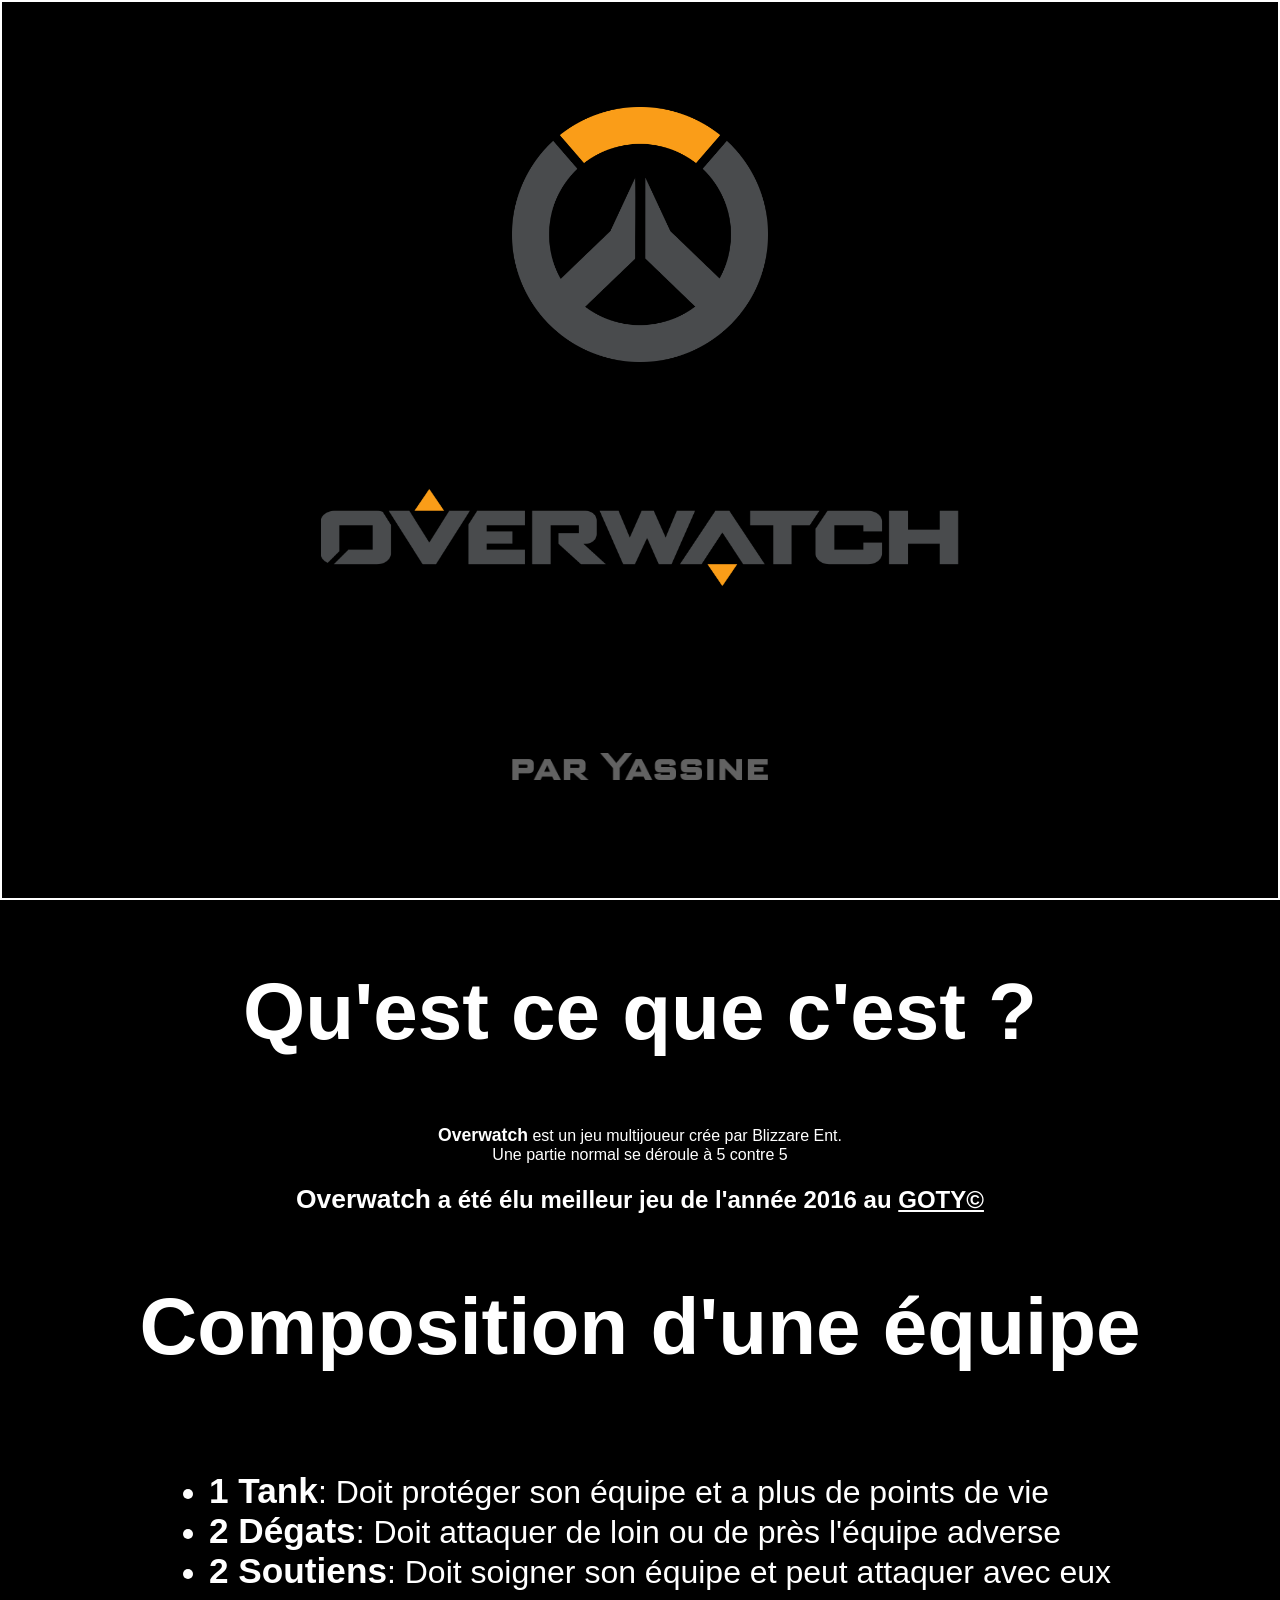
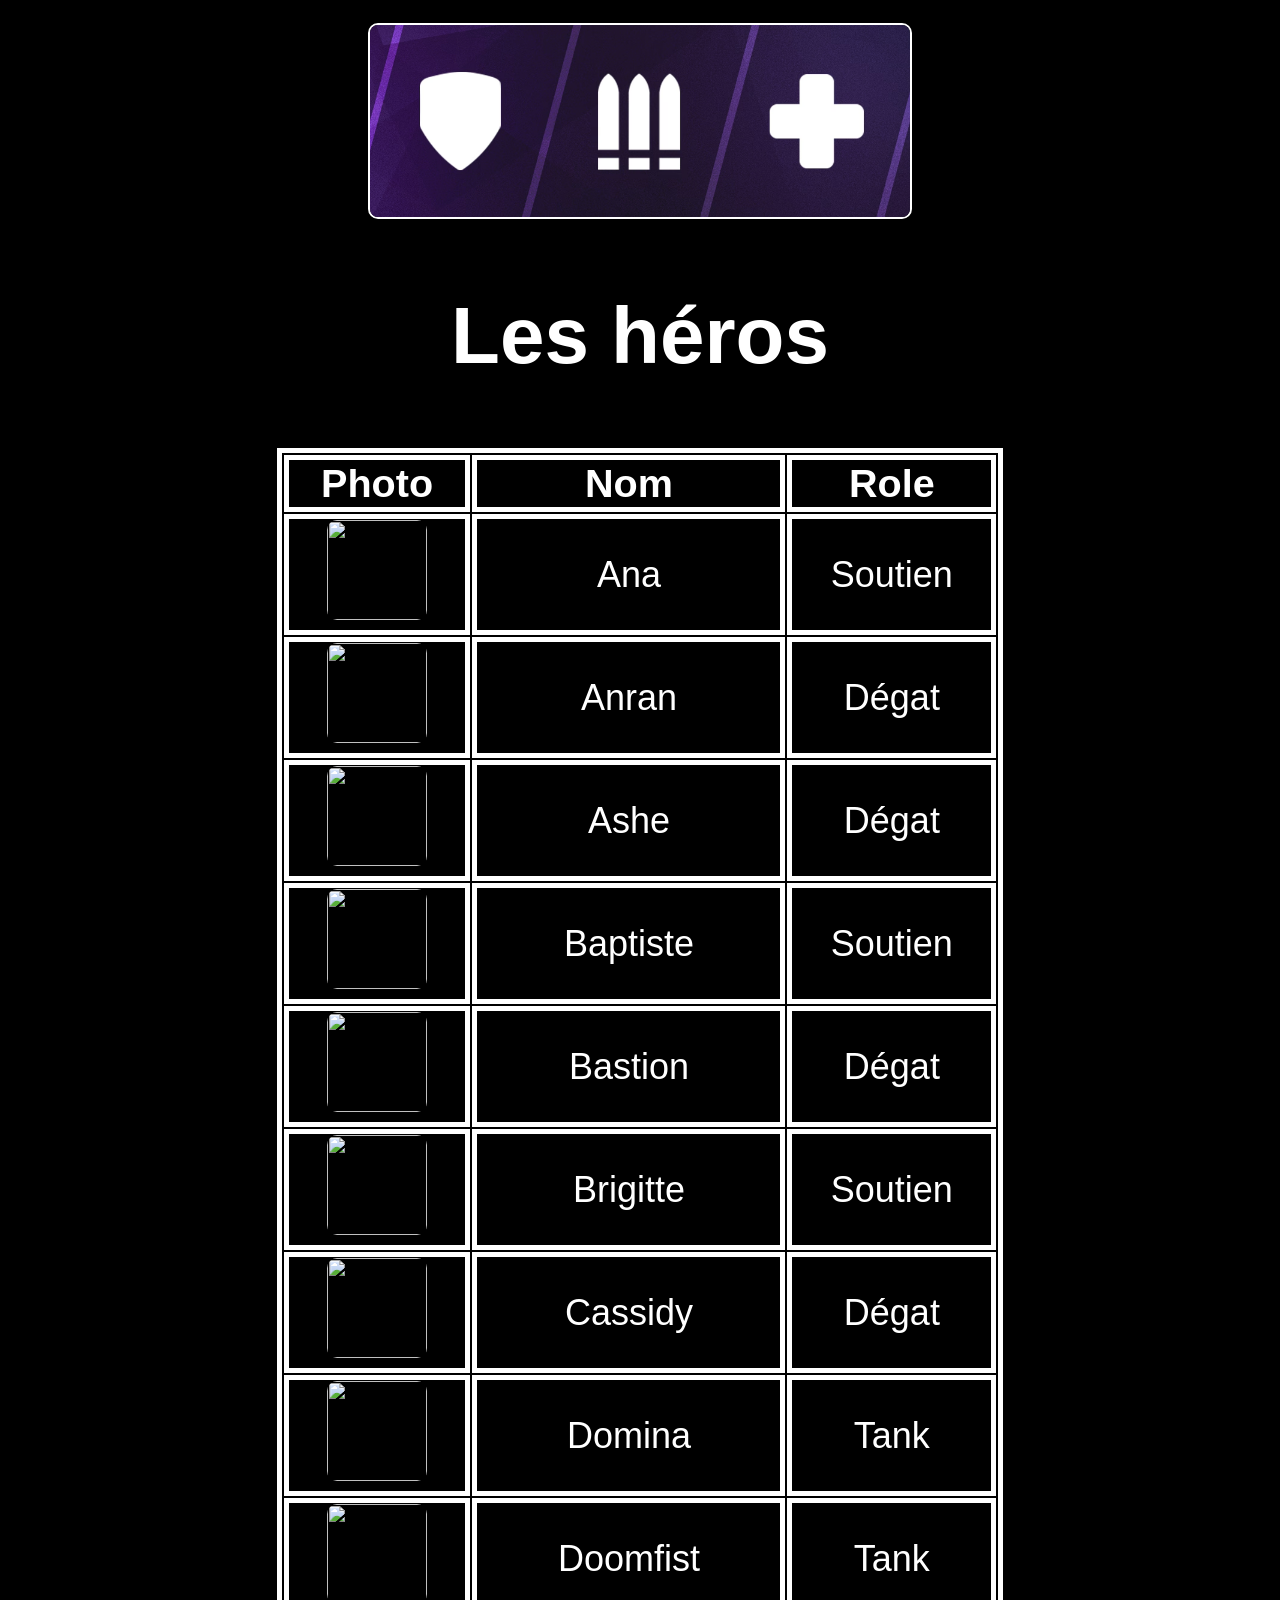
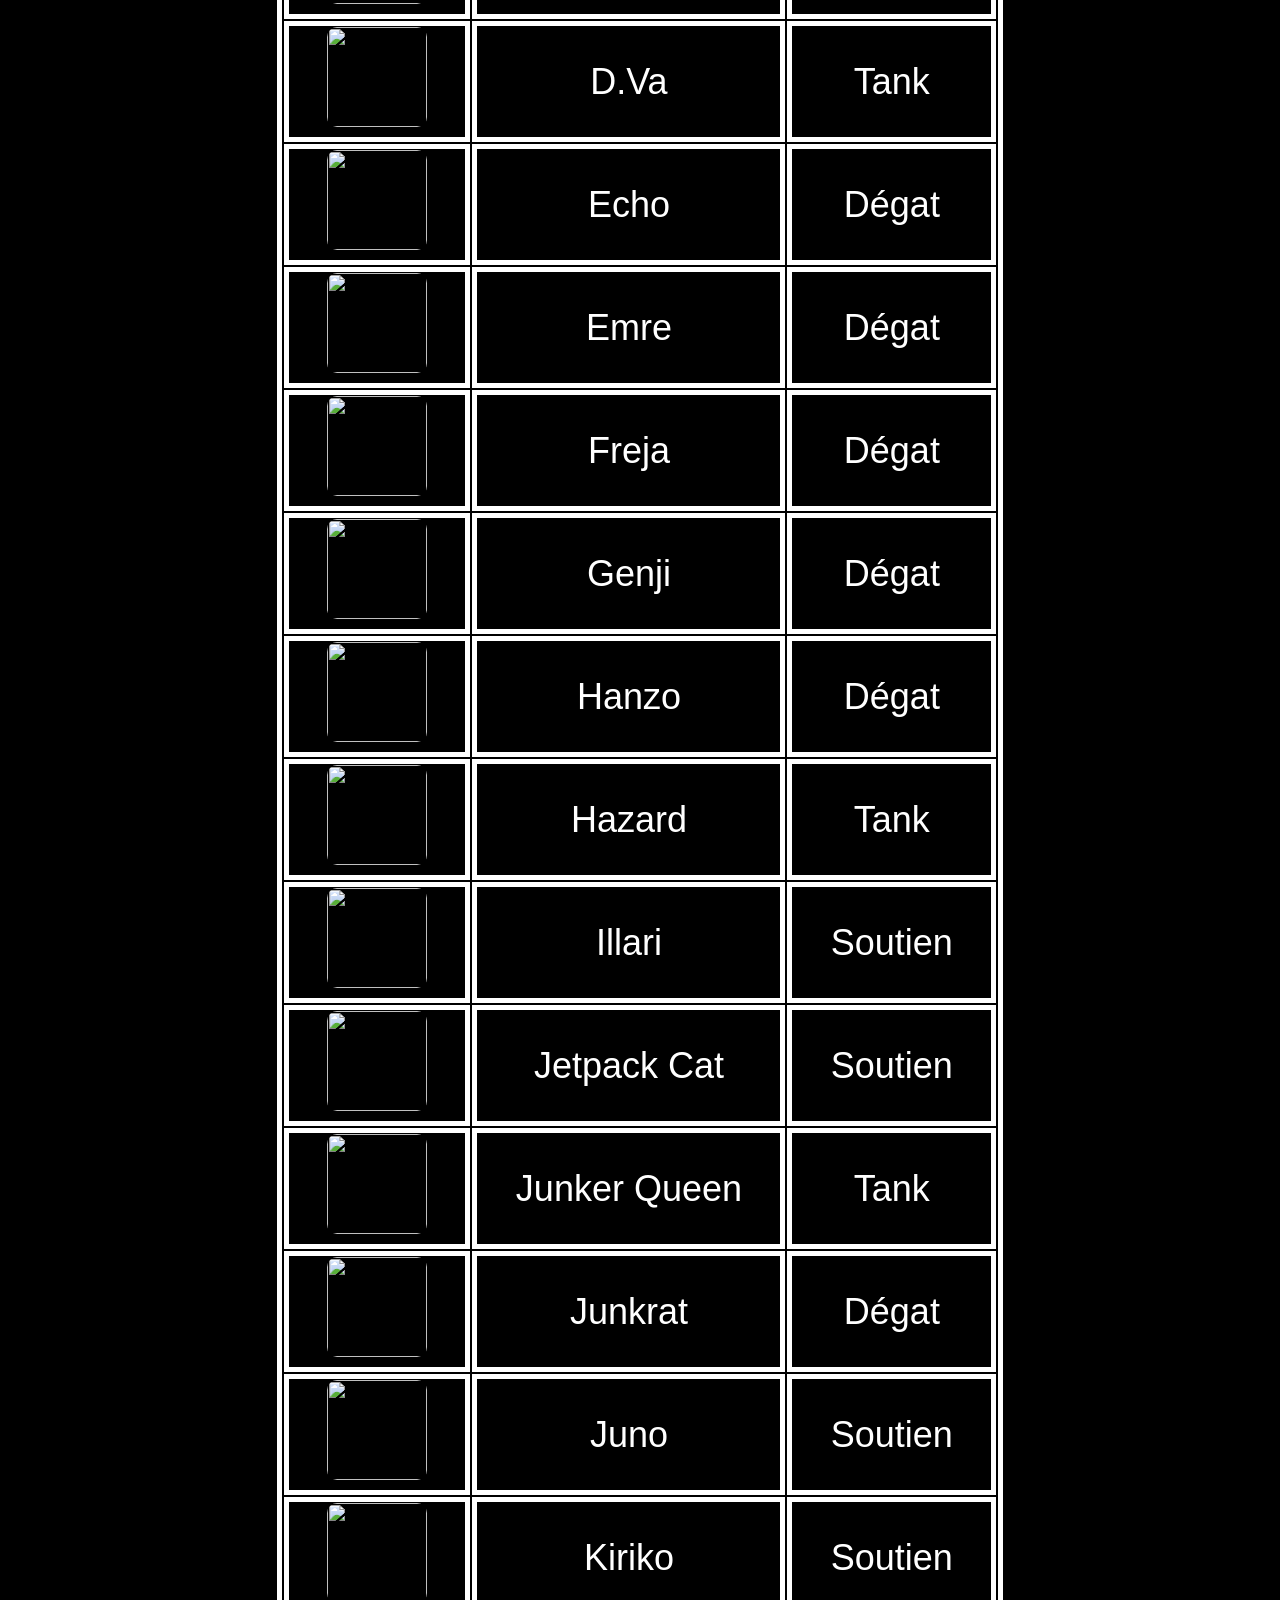
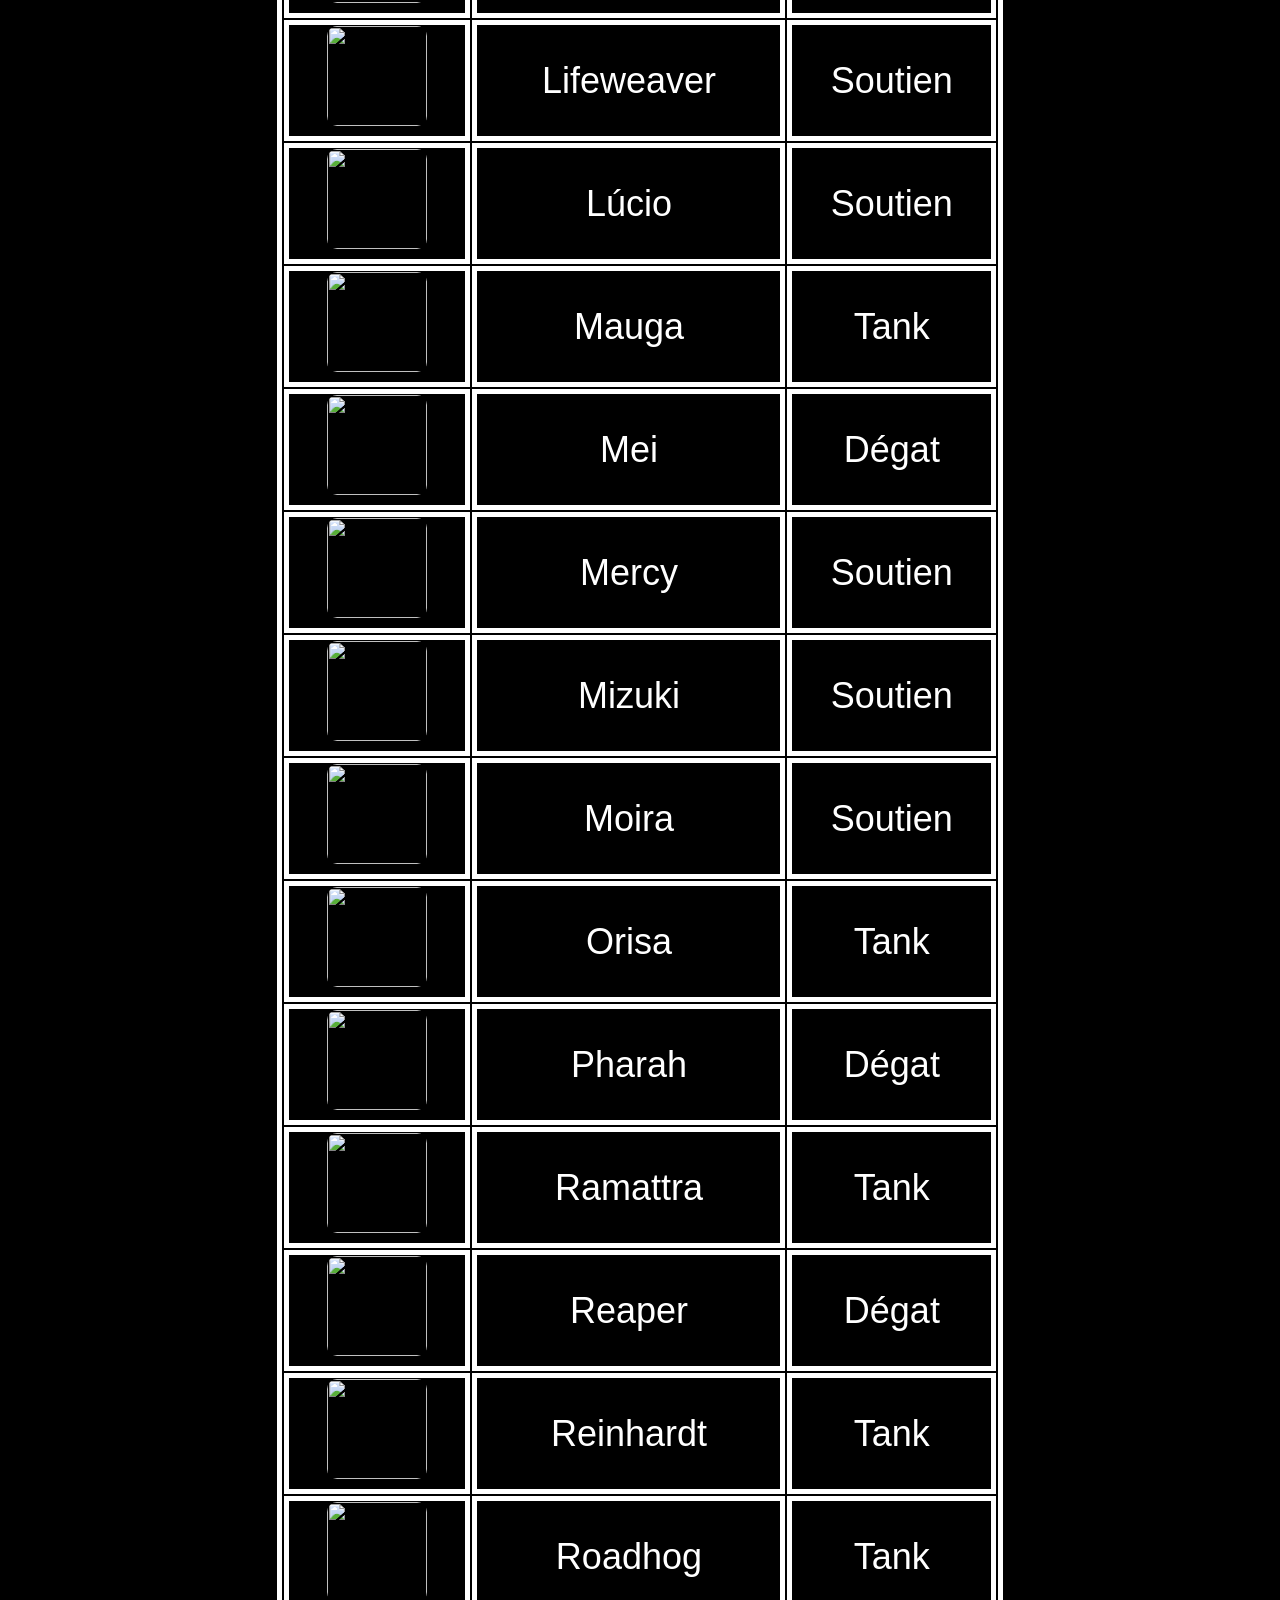
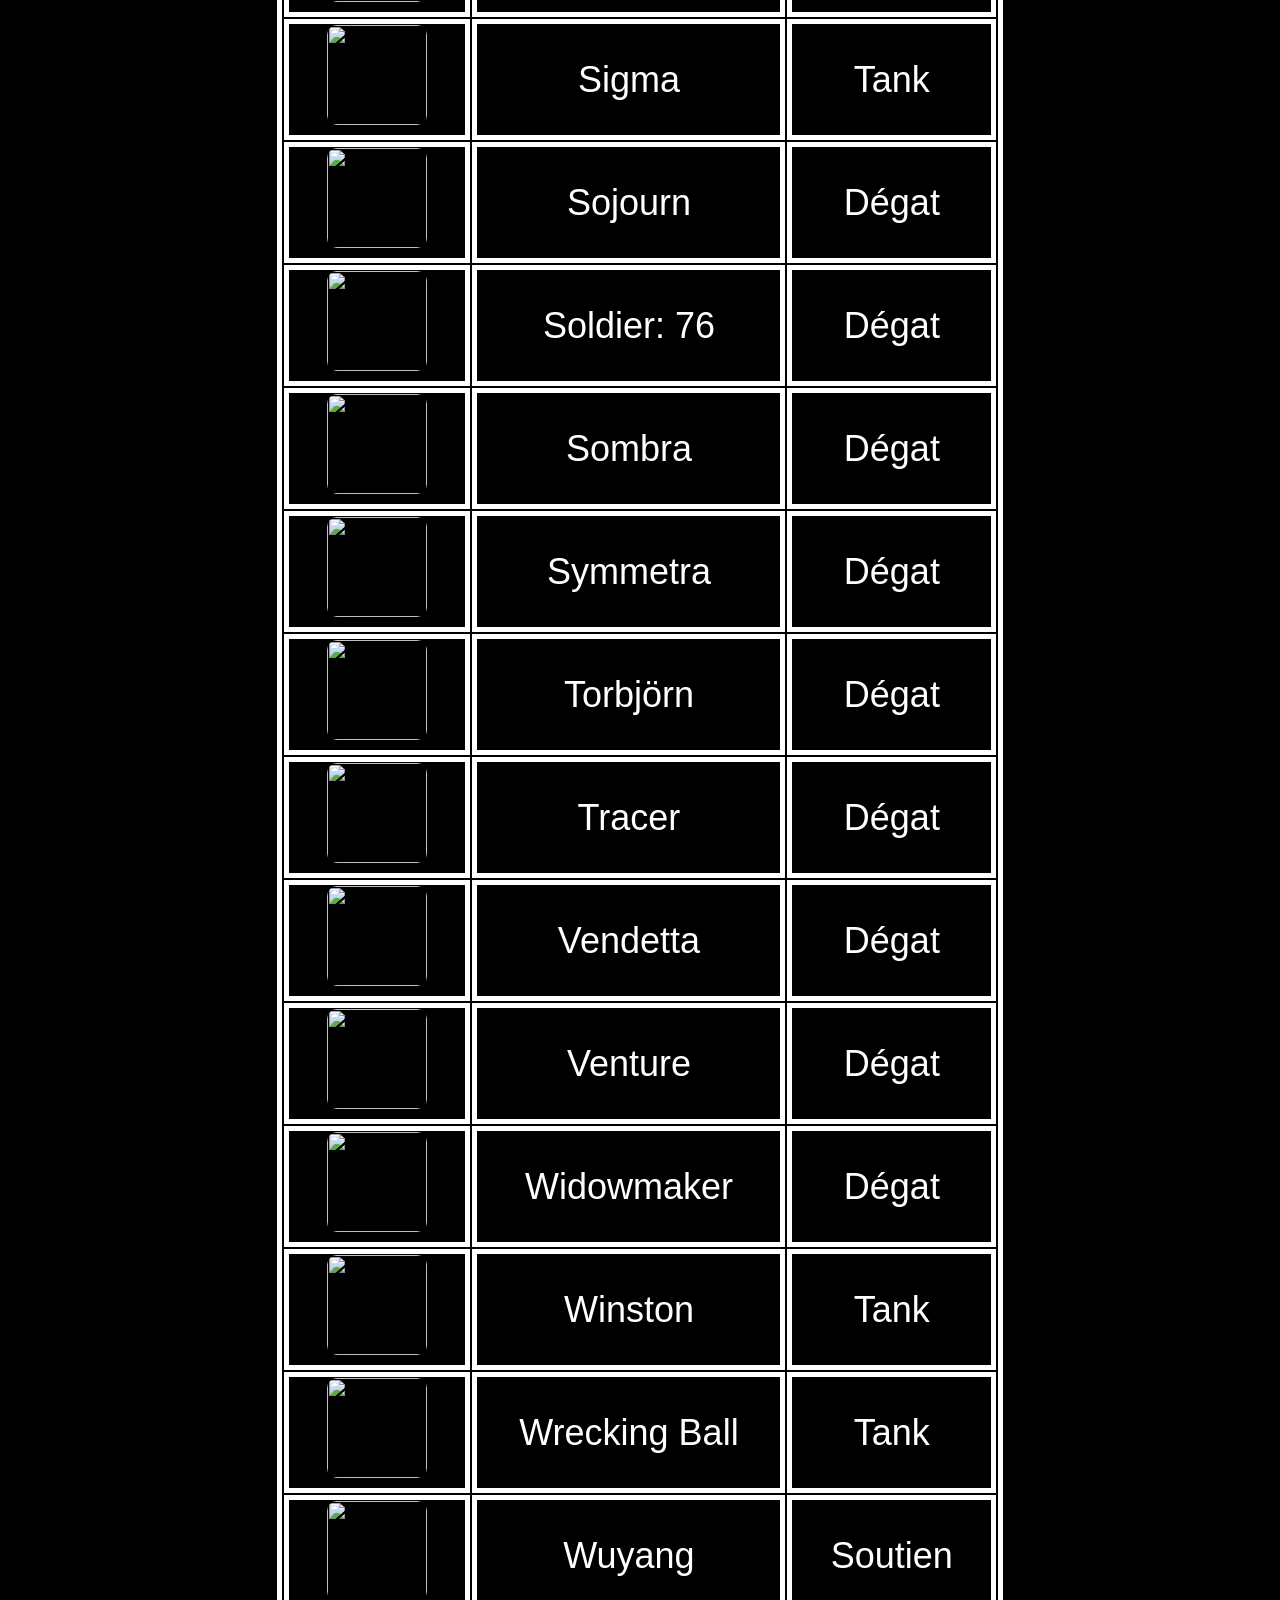
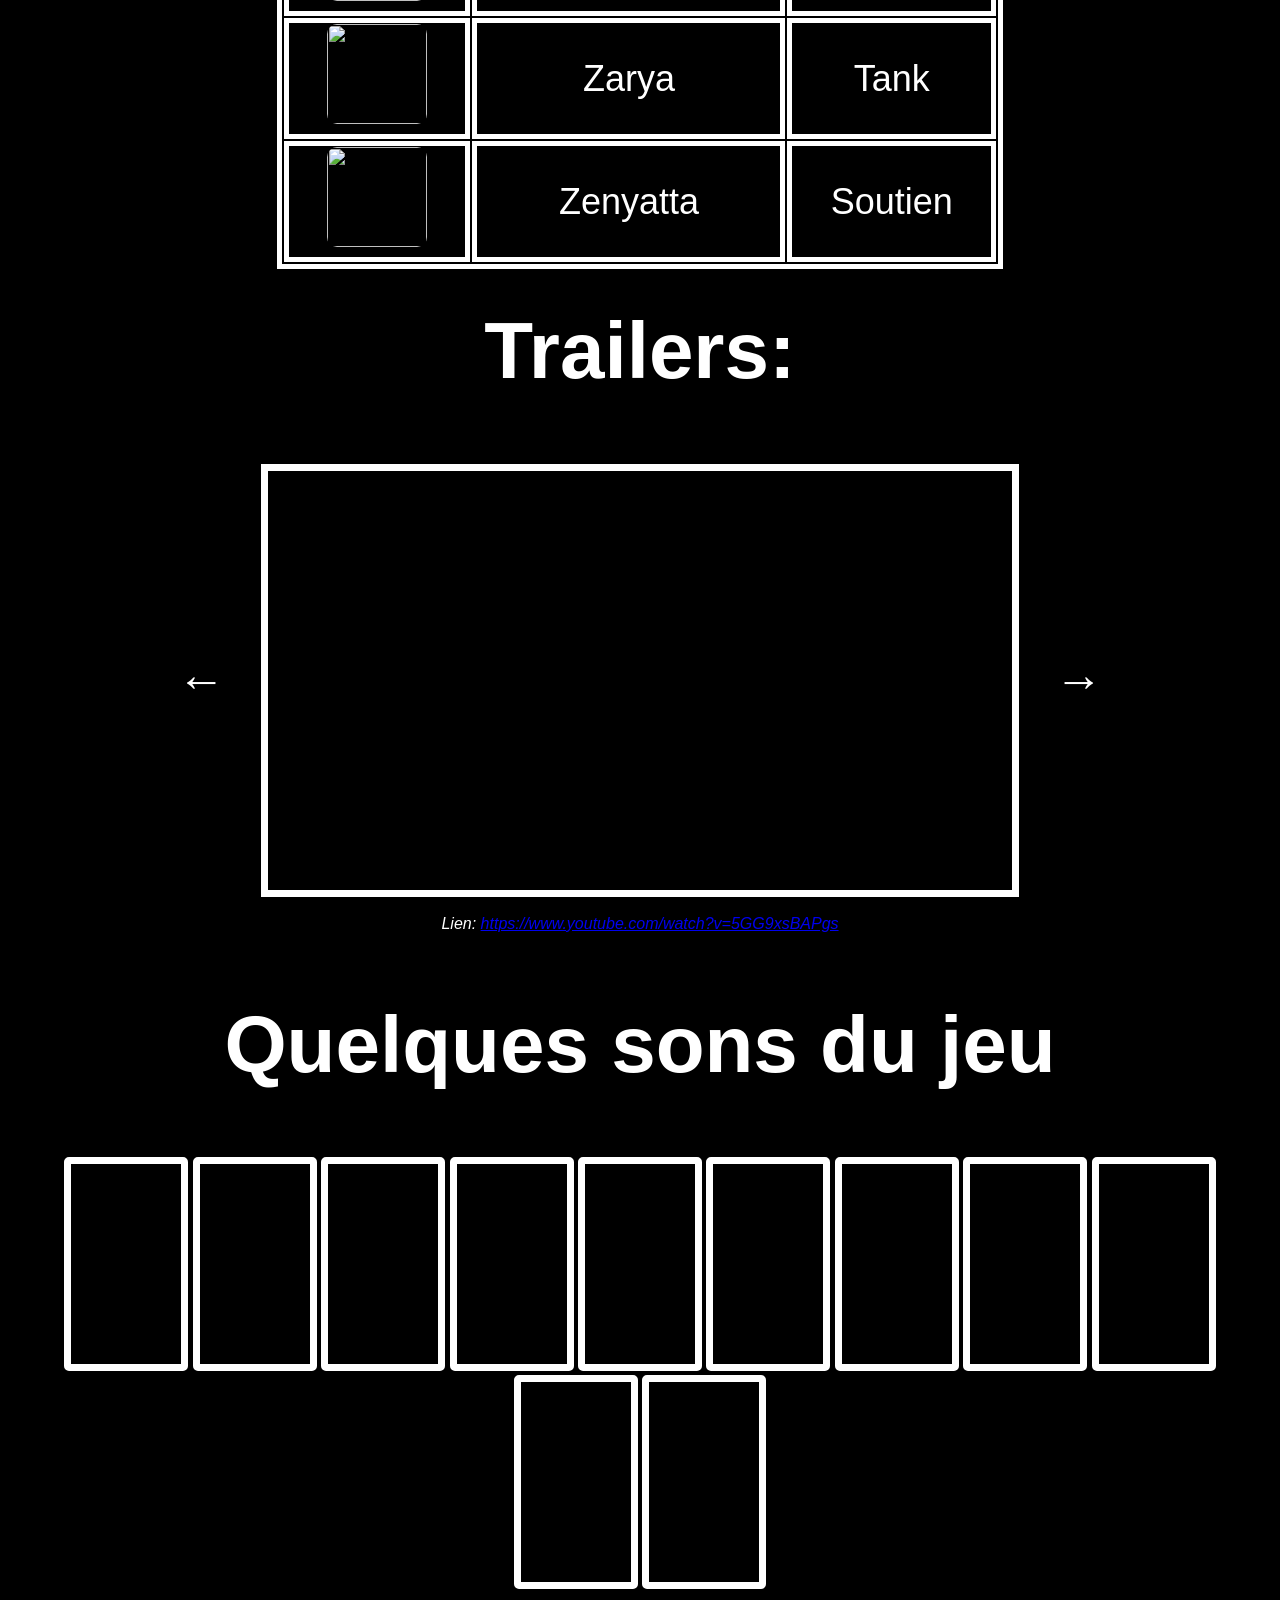
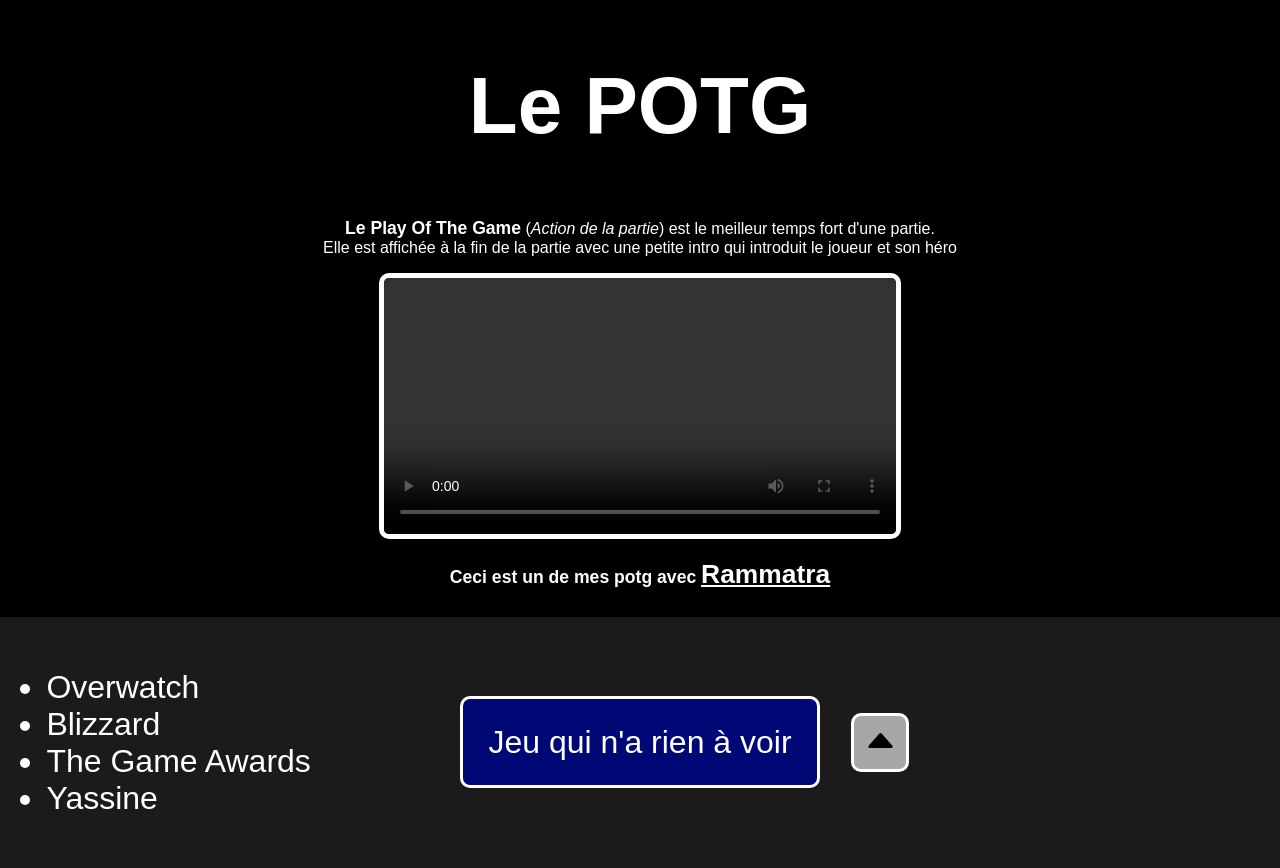
==== commit 5dfdc6e3: "kids" ====
--- a/index.html
+++ b/index.html
@@ -94,10 +94,15 @@
 
     <footer>
         <section class="footer_left">
-
+            <ul>
+                <li><a href="https://overwatch.blizzard.com/fr-fr/" target="_blank">Overwatch</a></li>
+                <li><a href="https://www.blizzard.com/fr-fr/" target="_blank">Blizzard</a></li>
+                <li><a href="https://thegameawards.com" target="_blank">The Game Awards</a></li>
+                <li><a href="">Yassine</a></li>
+            </ul>
         </section>
         <section class="footer_middle">
-            <article>Jeu qui n'a rien à voir</article>
+            <a href="./gameletter.html" class="jeu">Jeu qui n'a rien à voir</a>
         </section>
         <section class="footer_right">
             <article class="goUp"><img src="./images/up.png" alt="up.png" draggable="false"></article>
--- a/styles/style.css
+++ b/styles/style.css
@@ -22,11 +22,32 @@
         opacity: 1;
     }
 }
+@keyframes background_flow {
+    0%{
+        background-color: black;
+    }
+
+    25%{
+        background-color: rgb(30, 16, 0);
+    }
+
+    50%{
+        background-color: rgba(90, 68, 21, 0.84);
+    }
+
+    75%{
+        background-color: rgb(30, 16, 0);
+    }
+
+    100%{
+        background-color: black;
+    }
+}
 body{
     /*background-image: linear-gradient(to bottom right, black,black, rgb(255, 198, 92));*/
     font-family: 'Gill Sans', 'Gill Sans MT', Calibri, 'Trebuchet MS', sans-serif;
     color: white;  
-    background-color: rgb(99, 99, 99);
+    /*animation: background_flow 10s infinite;*/
     text-align: center;   
     margin:0;
     padding:0;
@@ -78,9 +99,9 @@
     min-height: 25vh;
     display: flex;
     flex-direction: row;
-    justify-content: space-between;
+    justify-content: center;
     align-items: center;
-    padding: 1vw;
+    padding-block: 1vw;
     margin-top: 3vh;
 }
 .Présentation{
@@ -143,7 +164,7 @@
     font-size: 200%;
 }
 .roles{
-    width: 40vh;
+    width: 60vh;
     max-width: max-content;
     border-radius: 10px;
     border: solid white 2px;
@@ -209,23 +230,32 @@
     animation: hightlight 2.5s ease-in-out
 }
 .footer_left{
-    background-color: aqua;
+    justify-content: start;
+    width: 33vw;
+    height: max-content;
+    font-size: 200%;
 }
 .footer_middle{
-    width: auto;
-    background-color: rgb(10, 126, 126);
+    justify-content: center;
+    width: 33vw;
+    height: 200%;
     
 }
 .footer_right{
-    background-color: rgb(20, 49, 49);
+    justify-content: flex-end;
+    width: 33vw;
+    height: 200%;
 }
 .goUp{
-    justify-content: end;
+    justify-self: flex-end;
     background-color: rgb(167, 167, 167);
     border: solid white 3px;
     border-radius: 10px;
     padding: 5px;
-    transition: 0.2s ease-in-out;
+    width: 10%;
+    height: 10%;
+    transition: 0.2s ease-in-out;
+
 }
 .goUp img{
     width: 3vw;
@@ -241,3 +271,30 @@
     transform: translateY(-5px);
     transition: 0.2s ease-in-out;
 }
+.jeu{
+    padding: 6%;
+    background-color: rgb(0, 8, 117);
+    color: white;
+    border: solid white 3px;
+    border-radius: 10px;
+    user-select: none;
+    text-decoration: none;
+    font-size: 200%;
+    transition: 0.2s ease-in-out;
+}
+.jeu:hover{
+    font-size: 250%;
+    padding: 5%;
+    color: bisque;
+    background-color: darkcyan;
+    transition: 0.3s ease-in-out;
+}
+.footer_left a {
+    text-decoration: none;
+    color: white;
+    transition: 0.2s ease-in-out;
+}
+.footer_left a:hover {
+    color: rgb(70, 70, 70);
+    transition: 0.2s ease-in-out;
+}
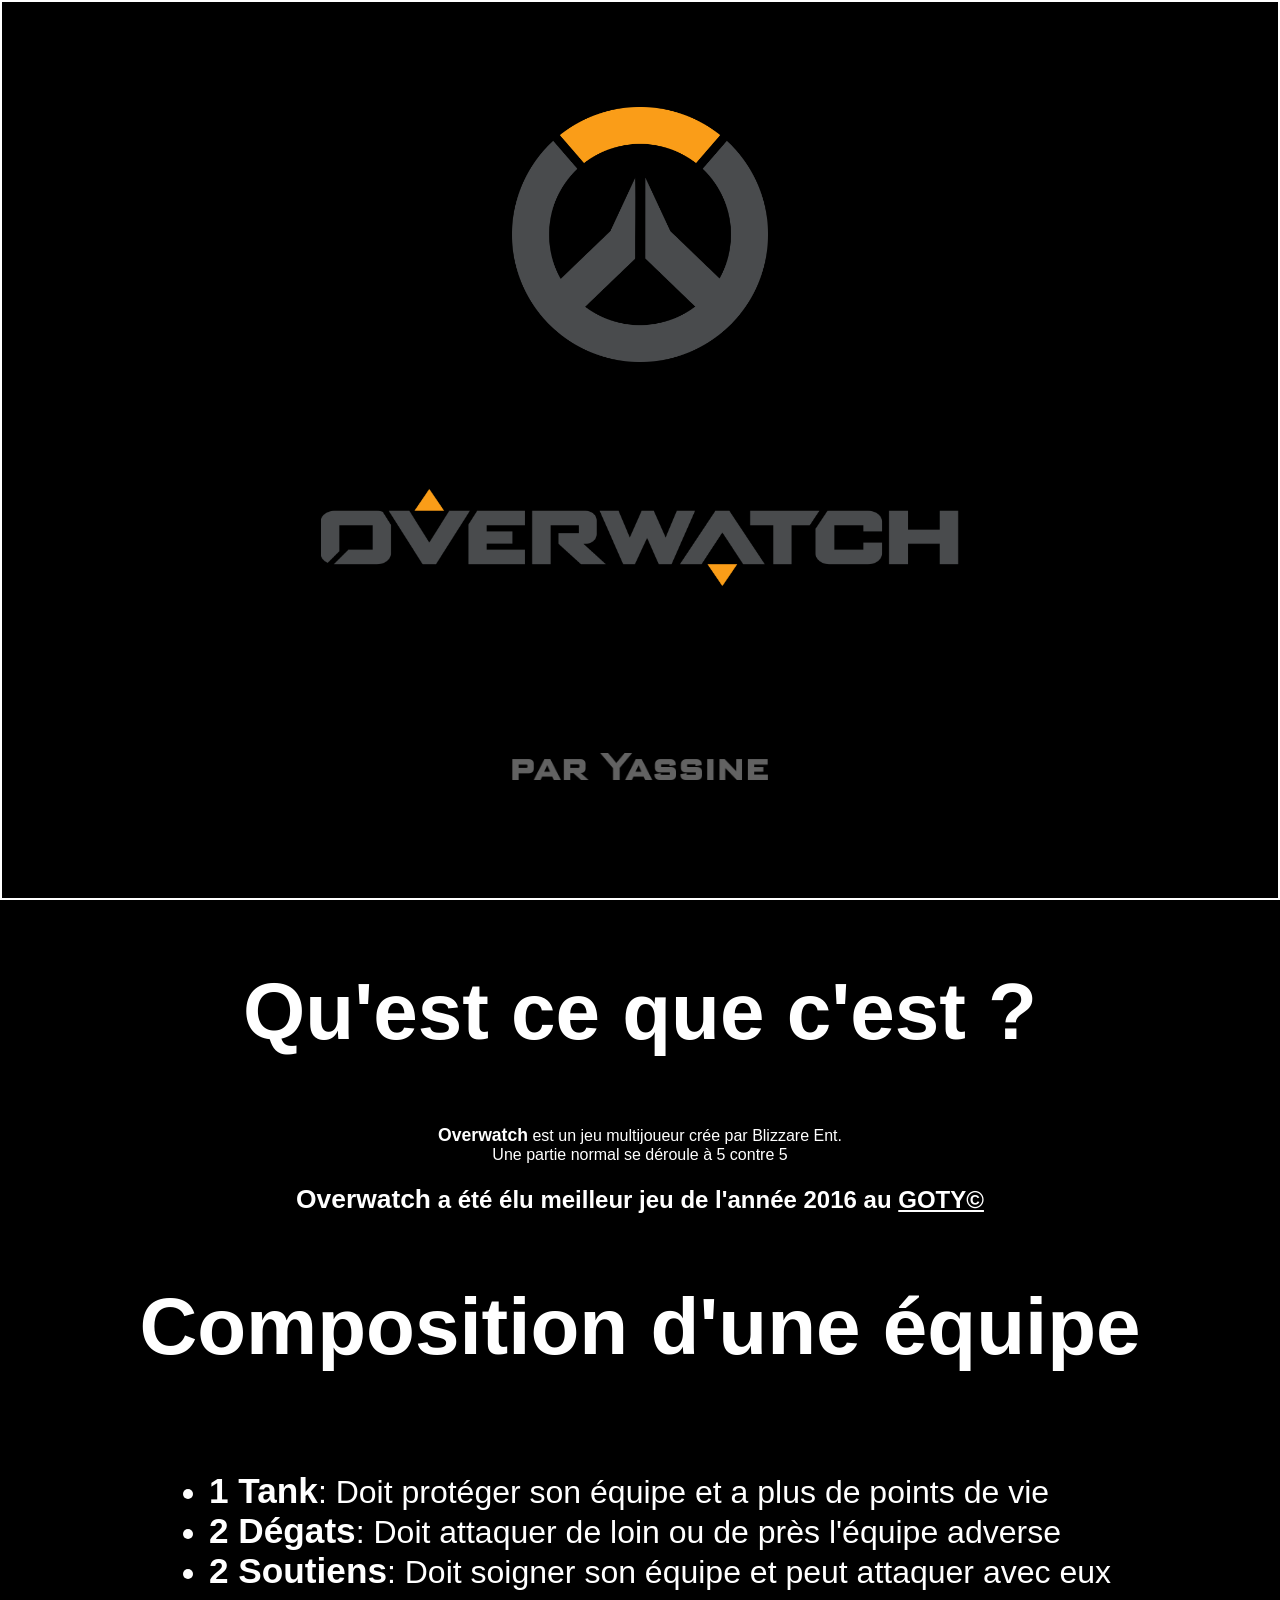
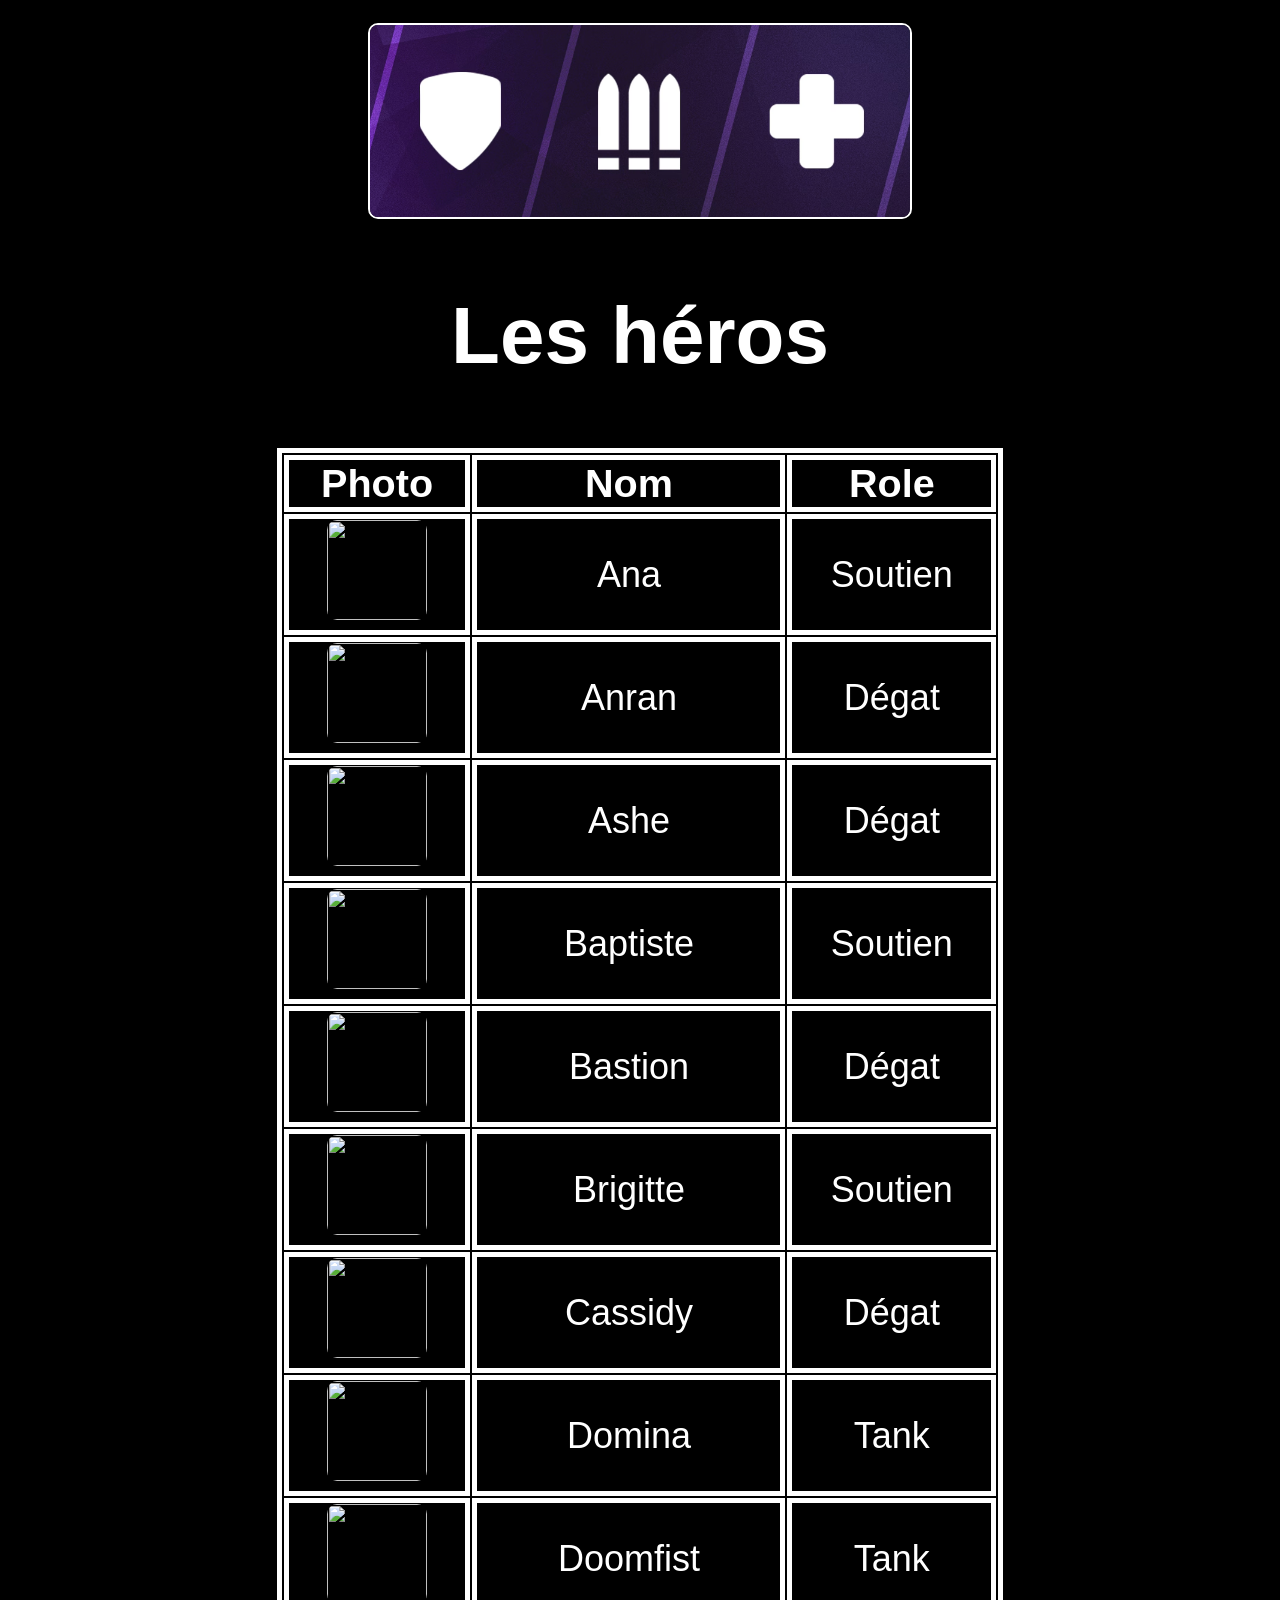
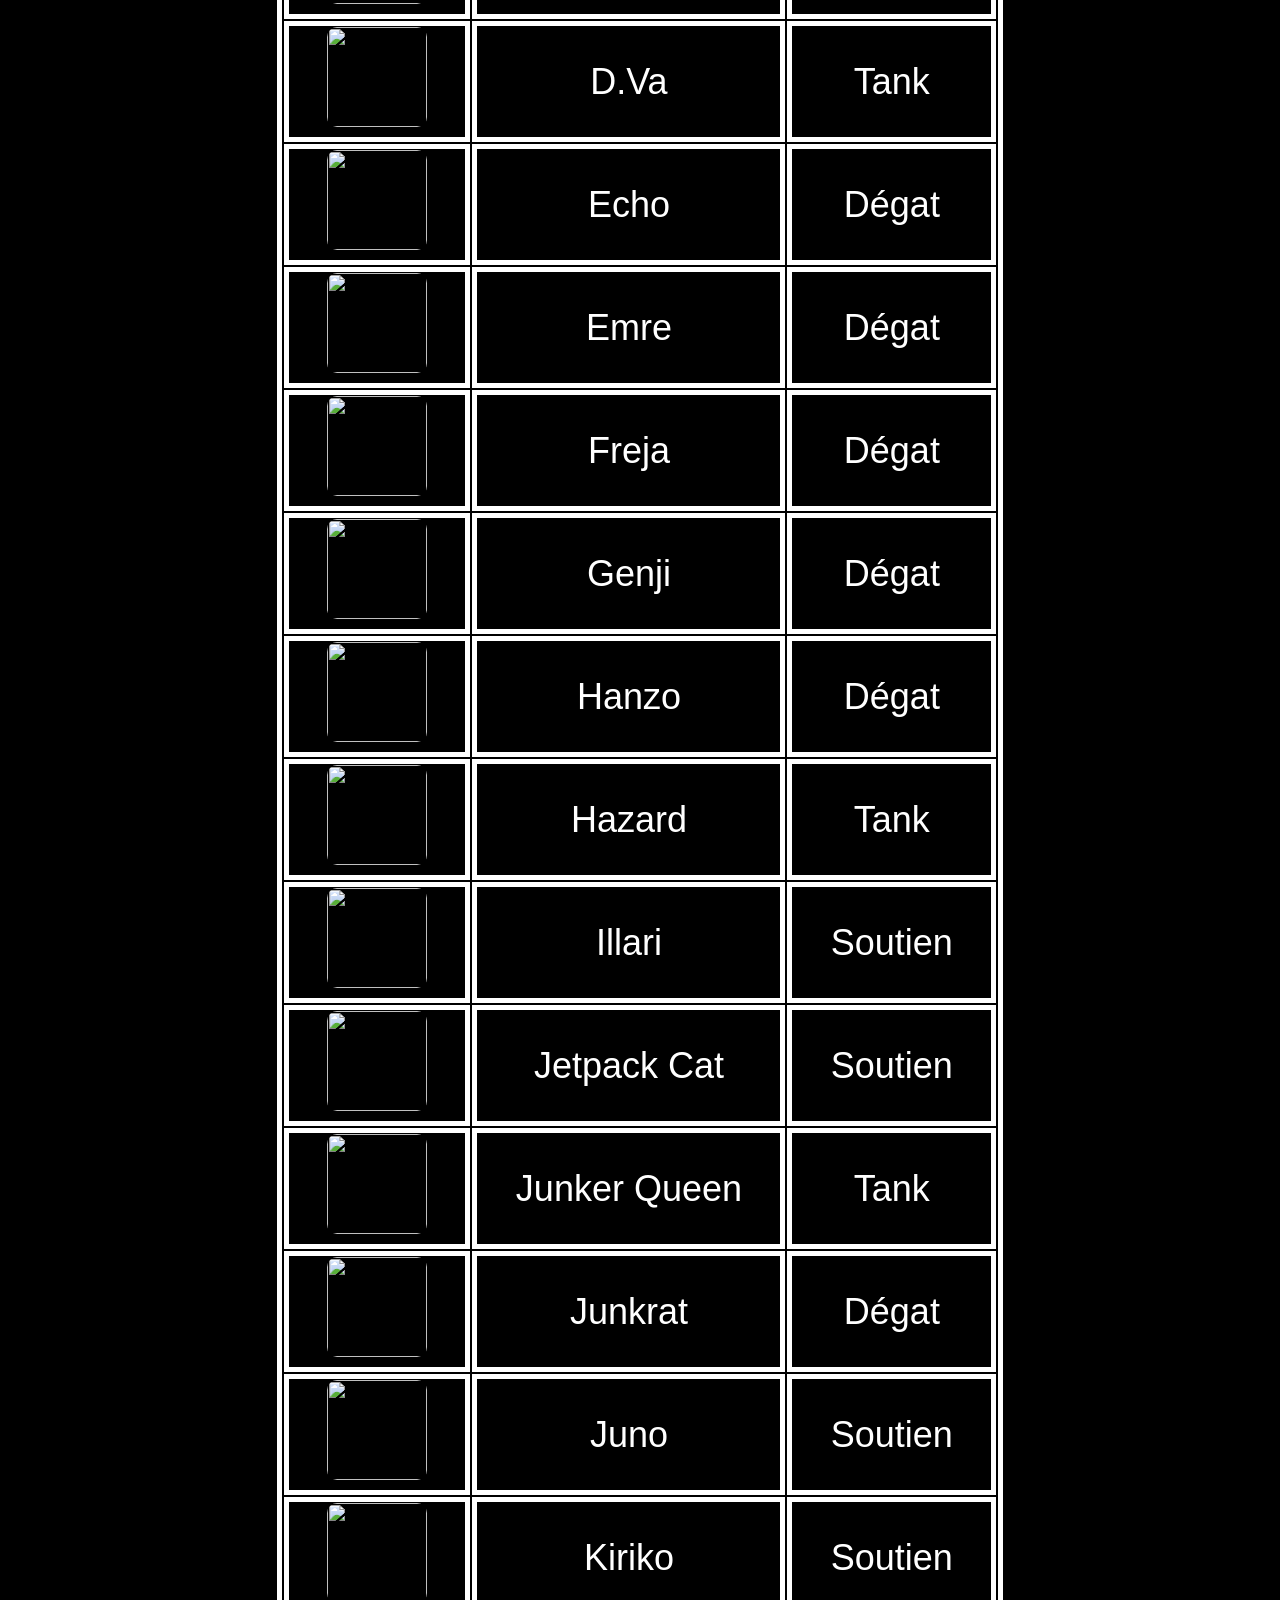
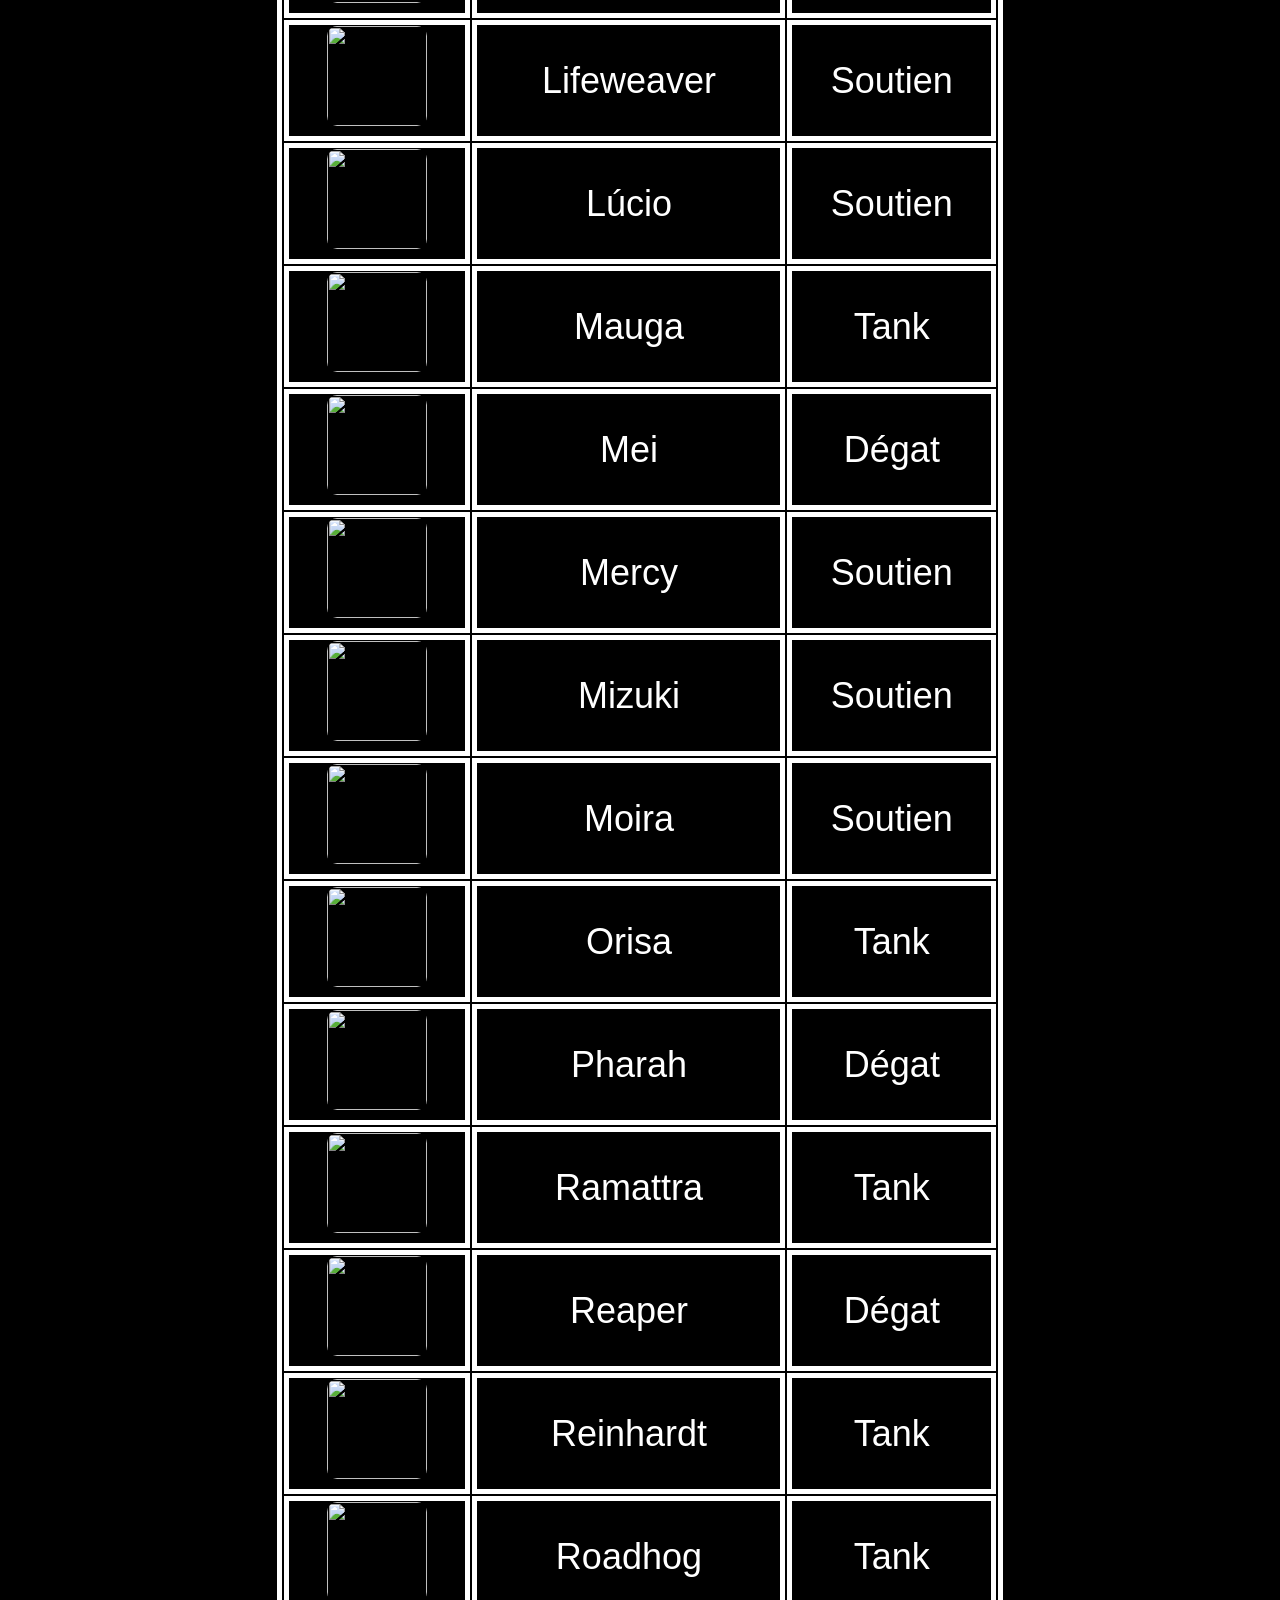
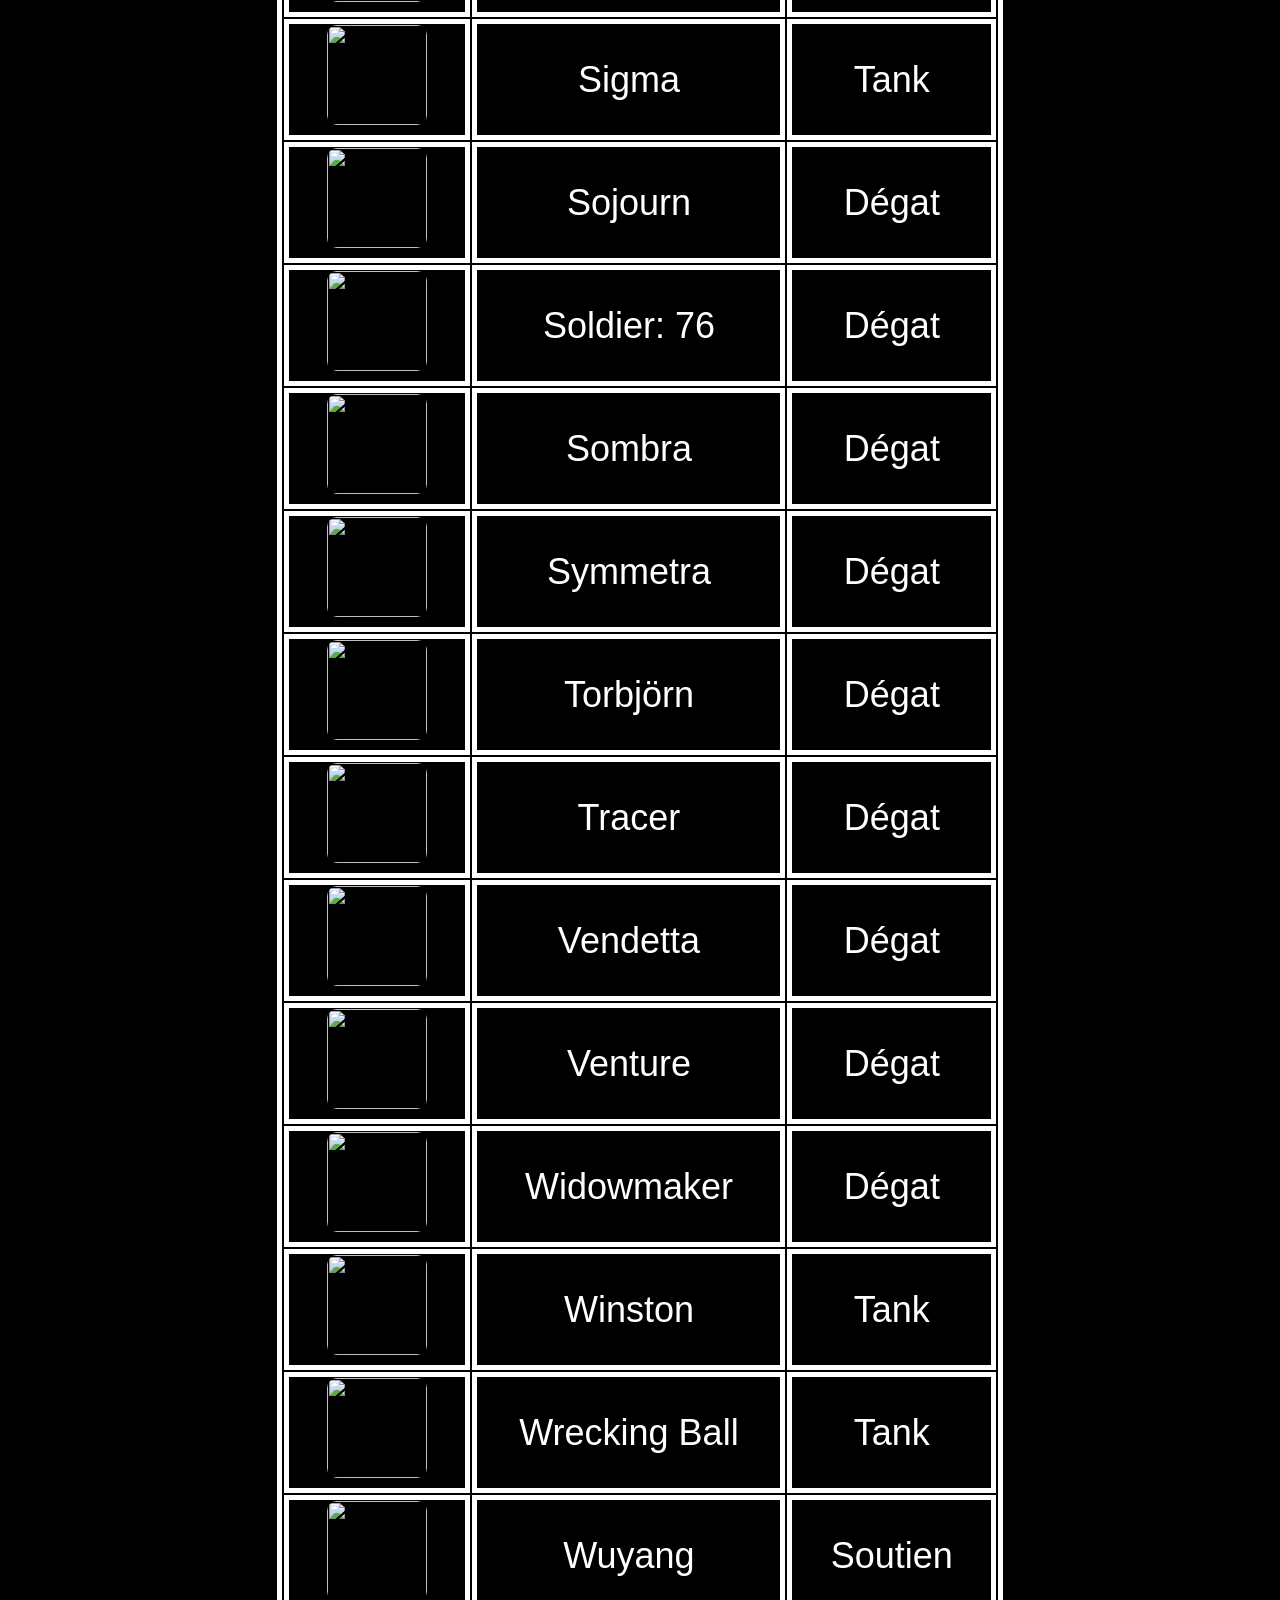
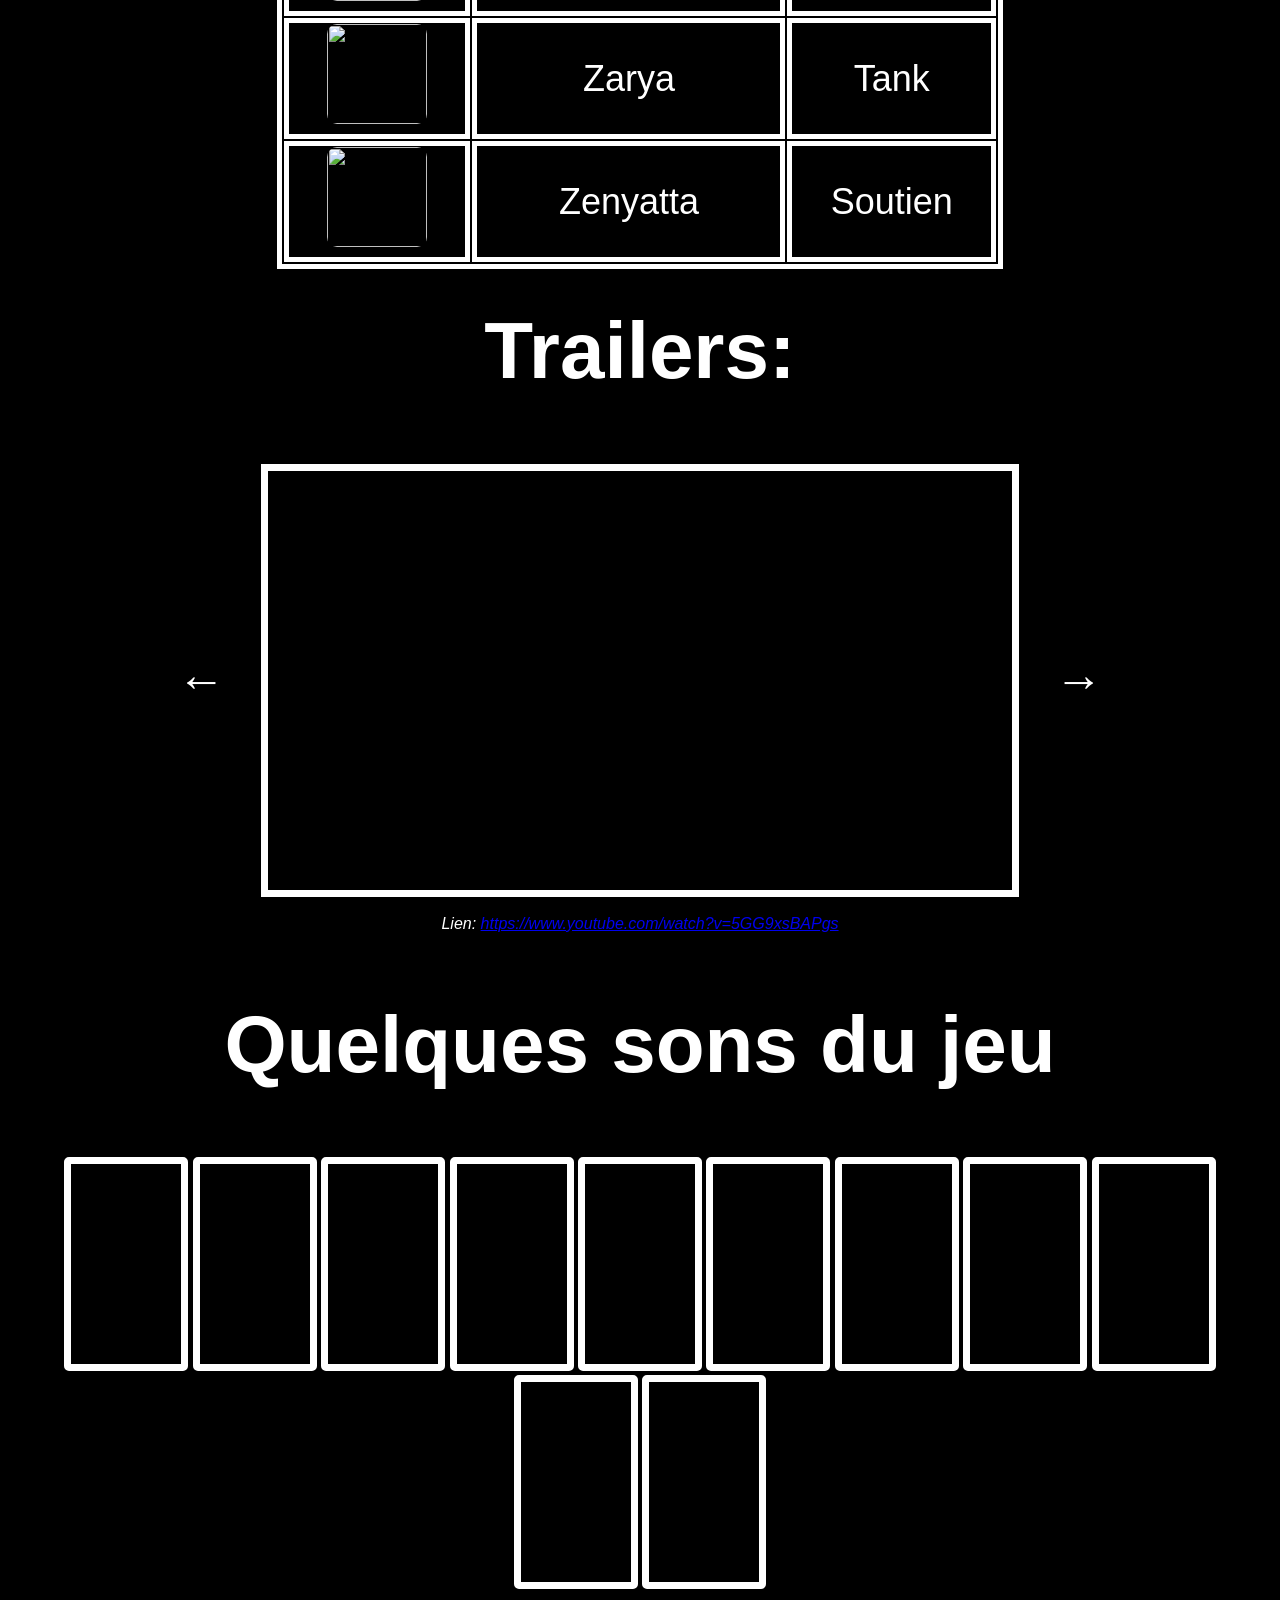
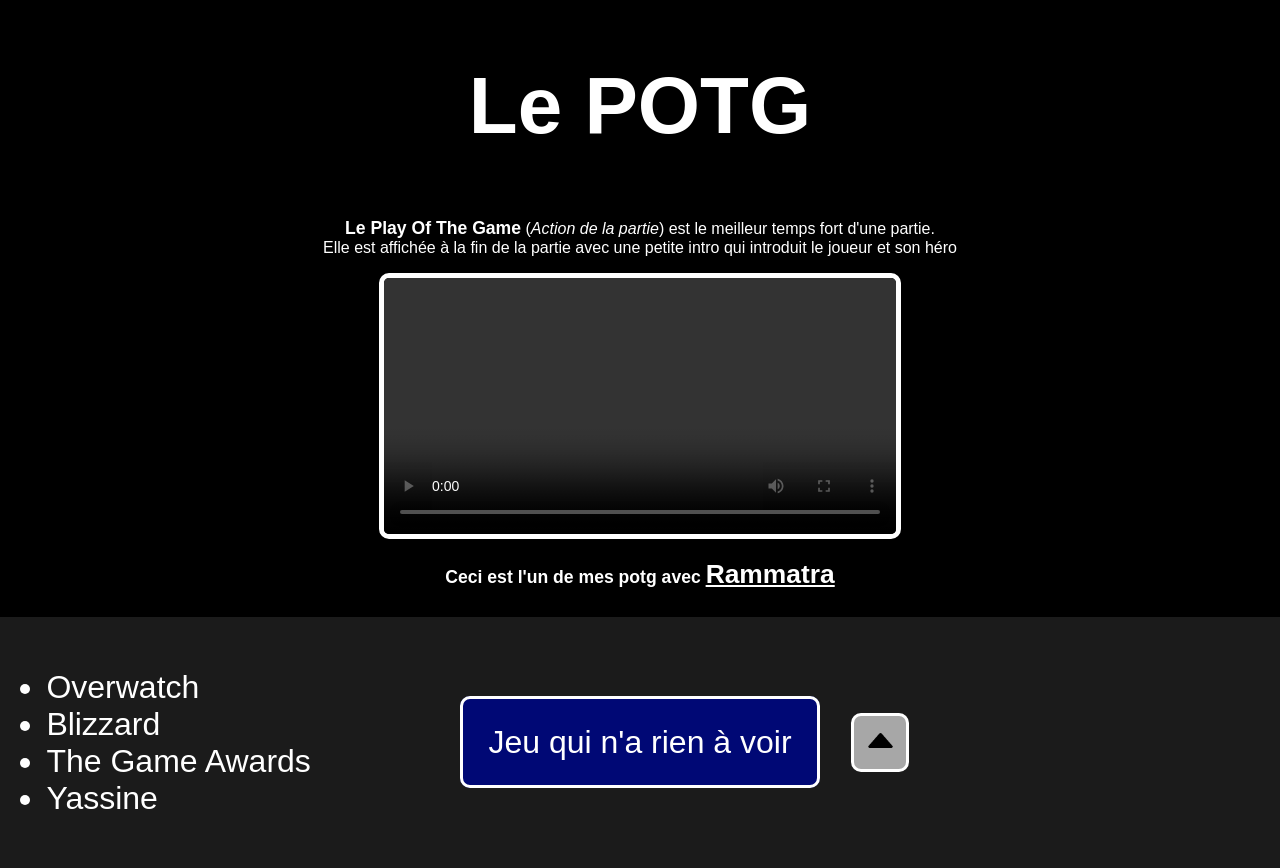
==== commit ca6d8dbb: "kids" ====
--- a/index.html
+++ b/index.html
@@ -87,8 +87,8 @@
         <h1>Le POTG</h1>
         <section class="video_potg" id="video_potg">
             <p><strong>Le Play Of The Game</strong> (<em>Action de la partie</em>) est le meilleur temps fort d'une partie.<br> Elle est affichée à la fin de la partie avec une petite intro qui introduit le joueur et son héro</p>
-            <video width="300" height="300" controls src="./videos/potg.mp4" type="video/mp4" ></video>
-            <p><strong>Ceci est un de mes potg avec <strong id="ram_scroll">Rammatra</strong></strong></p>
+            <video width="300" height="300" controls src="./videos/0potg.mp4" type="video/mp4" id="potg" ></video>
+            <p id="potg_text"><strong>Ceci est l'un de mes potg avec <strong  class="hero_scroll" id="ram_scroll">Rammatra</strong></strong></p>
         </section>
     </section>
 
--- a/styles/style.css
+++ b/styles/style.css
@@ -1,4 +1,4 @@
-@keyframes hightlight {
+@keyframes hightlight_ram {
     0%{
         box-shadow: -2px 2px 26px -30px #520C59;
         border-color: #ffffff;
@@ -9,6 +9,20 @@
     }
     100%{
         box-shadow: -2px 2px 26px -30px #520C59;
+        border-color: white;
+    }
+}
+@keyframes hightlight_genji {
+    0%{
+        box-shadow: -2px 2px 26px -30px #0c5910;
+        border-color: #ffffff;
+    }
+    50%{
+        box-shadow: -2px 2px 26px 17px #0c5910;
+        border-color: #0c5910;
+    }
+    100%{
+        box-shadow: -2px 2px 26px -30px #0c5910;
         border-color: white;
     }
 }
@@ -44,7 +58,6 @@
     }
 }
 body{
-    /*background-image: linear-gradient(to bottom right, black,black, rgb(255, 198, 92));*/
     font-family: 'Gill Sans', 'Gill Sans MT', Calibri, 'Trebuchet MS', sans-serif;
     color: white;  
     /*animation: background_flow 10s infinite;*/
@@ -215,7 +228,7 @@
     border-radius: 5px;
     background-color: black;
 }
-#ram_scroll{
+.hero_scroll{
     font-family: 'Gill Sans', 'Gill Sans MT', Calibri, 'Trebuchet MS', sans-serif;
     font-size: 150%;
     text-decoration: underline;
@@ -226,8 +239,15 @@
     color: rgb(235, 183, 255);
     transition: 0.2s ease-in
 }
-.animate_hightlight{
-    animation: hightlight 2.5s ease-in-out
+#genji_scroll:hover{
+    color: rgb(183, 255, 189);
+    transition: 0.2s ease-in
+}
+.animate_hightlight_ram{
+    animation: hightlight_ram 2.5s ease-in-out
+}
+.animate_hightlight_genji{
+    animation: hightlight_genji 2.5s ease-in-out
 }
 .footer_left{
     justify-content: start;
@@ -255,6 +275,7 @@
     width: 10%;
     height: 10%;
     transition: 0.2s ease-in-out;
+    margin-right: 2vw;
 
 }
 .goUp img{
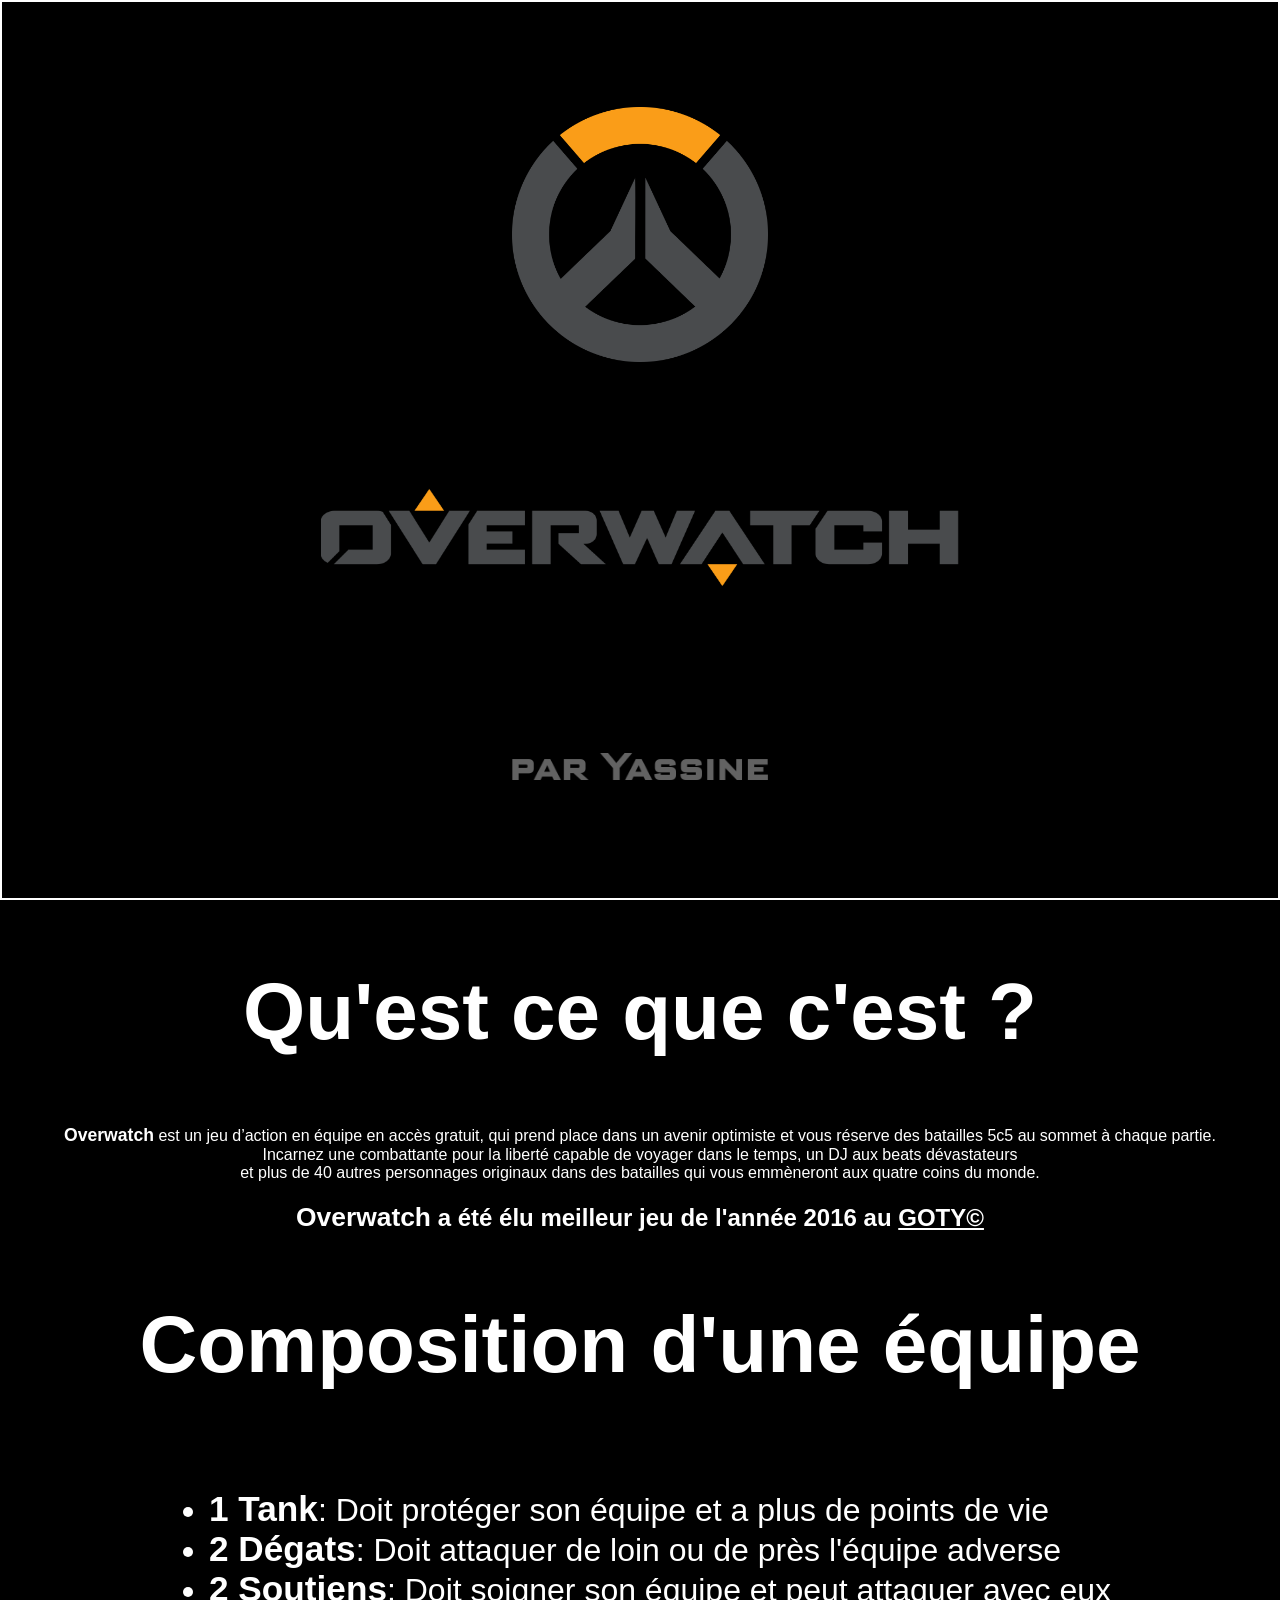
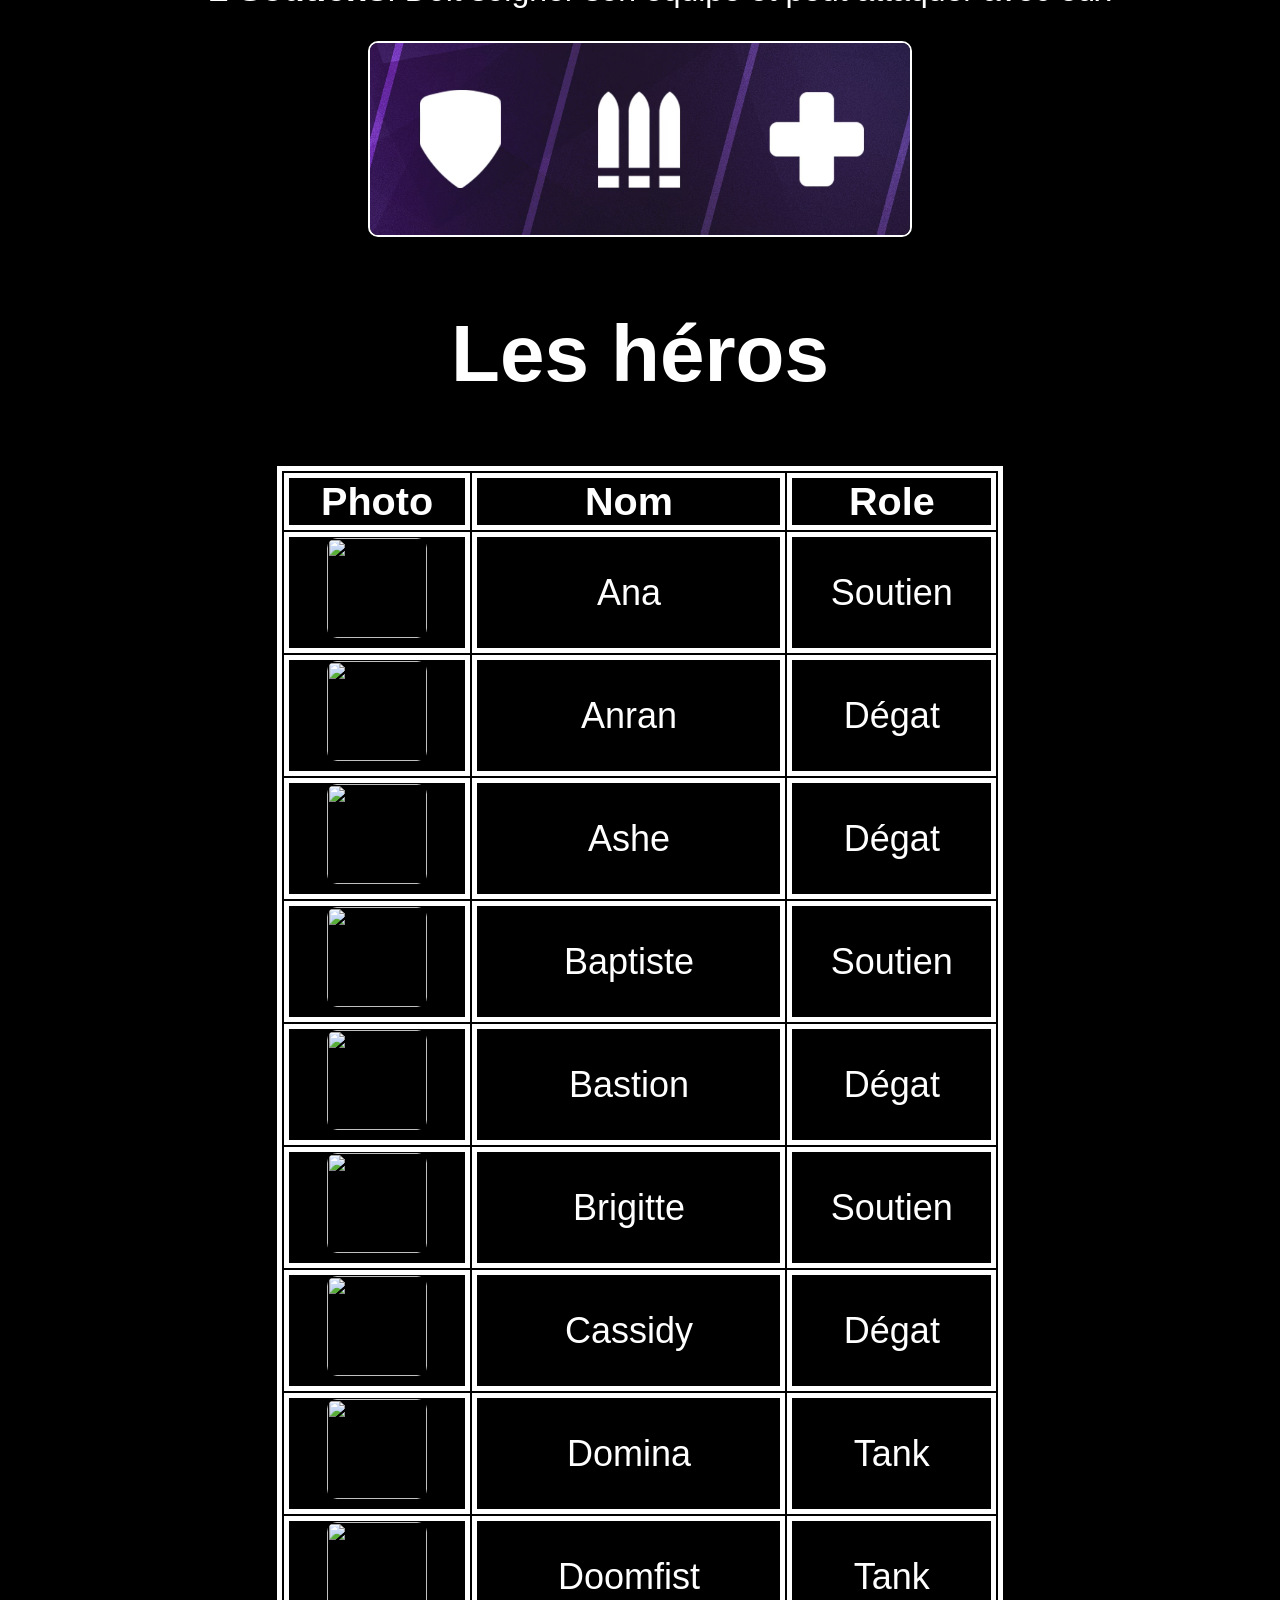
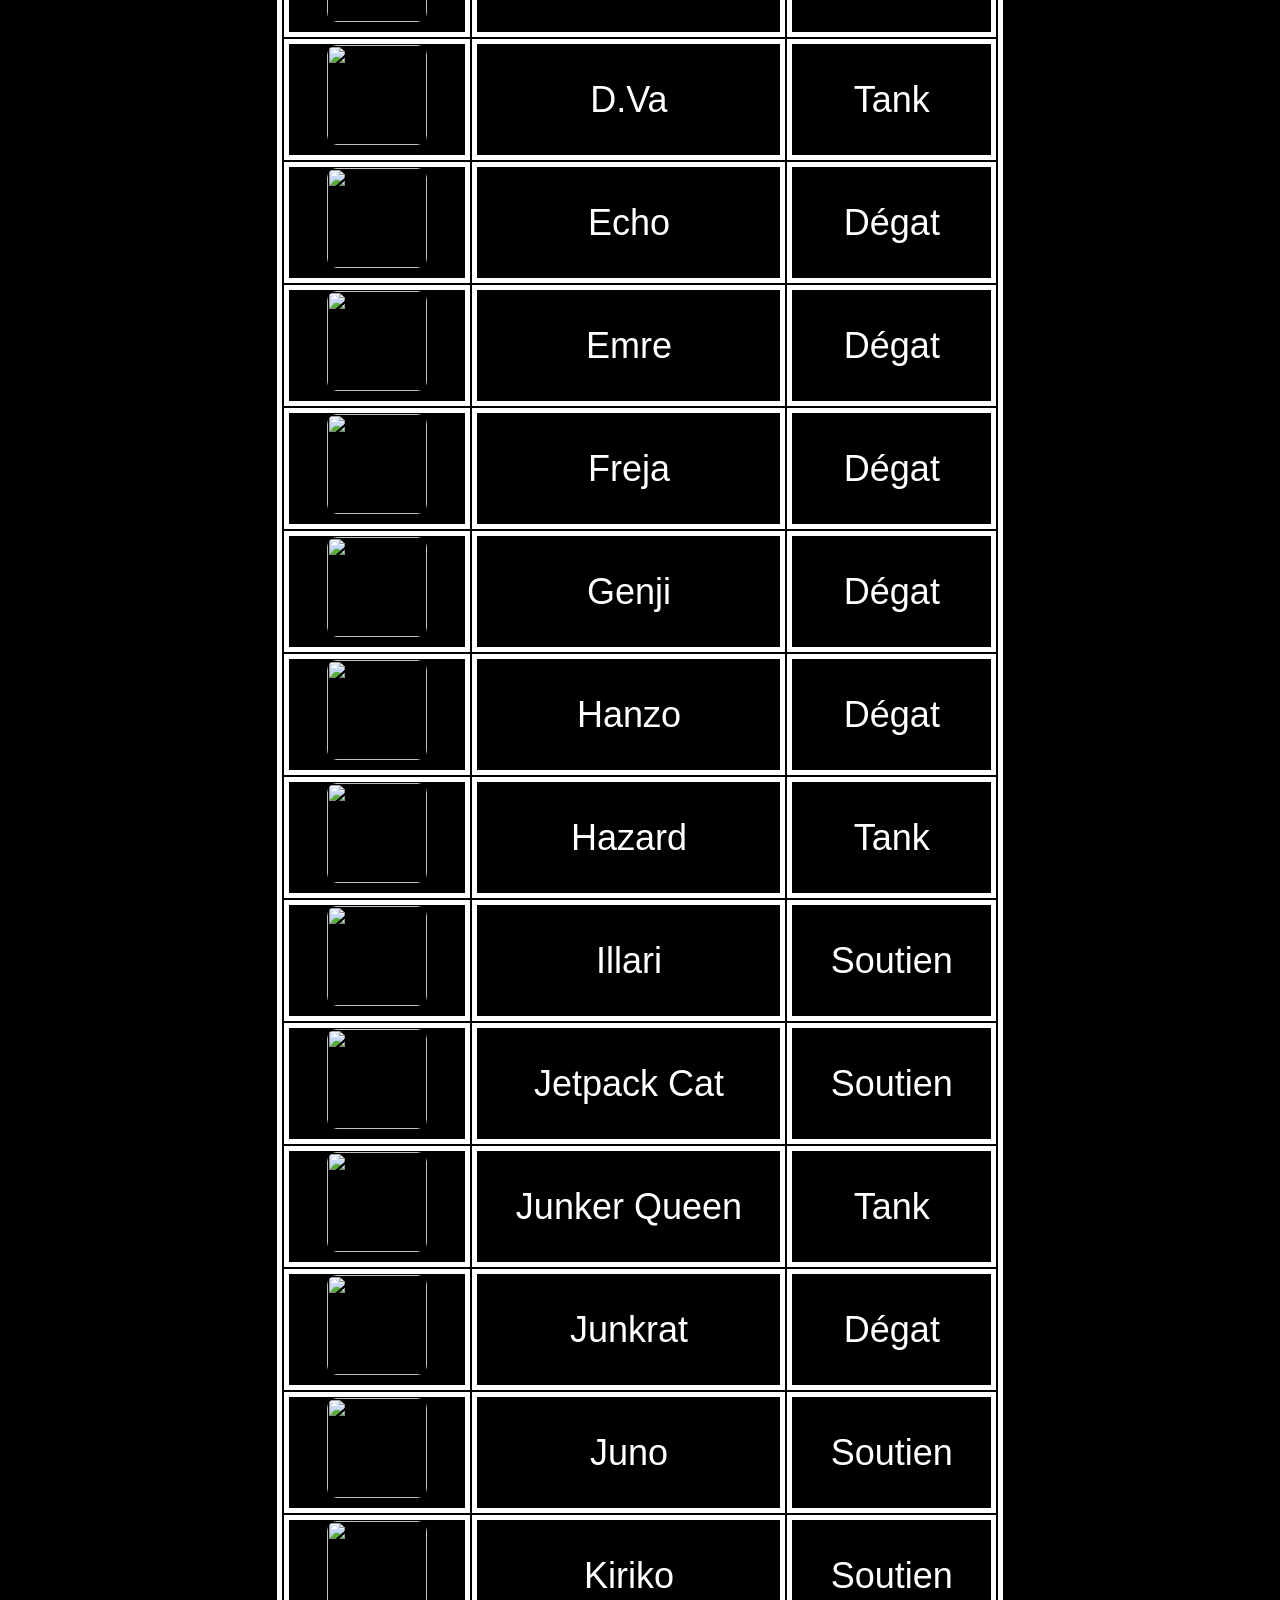
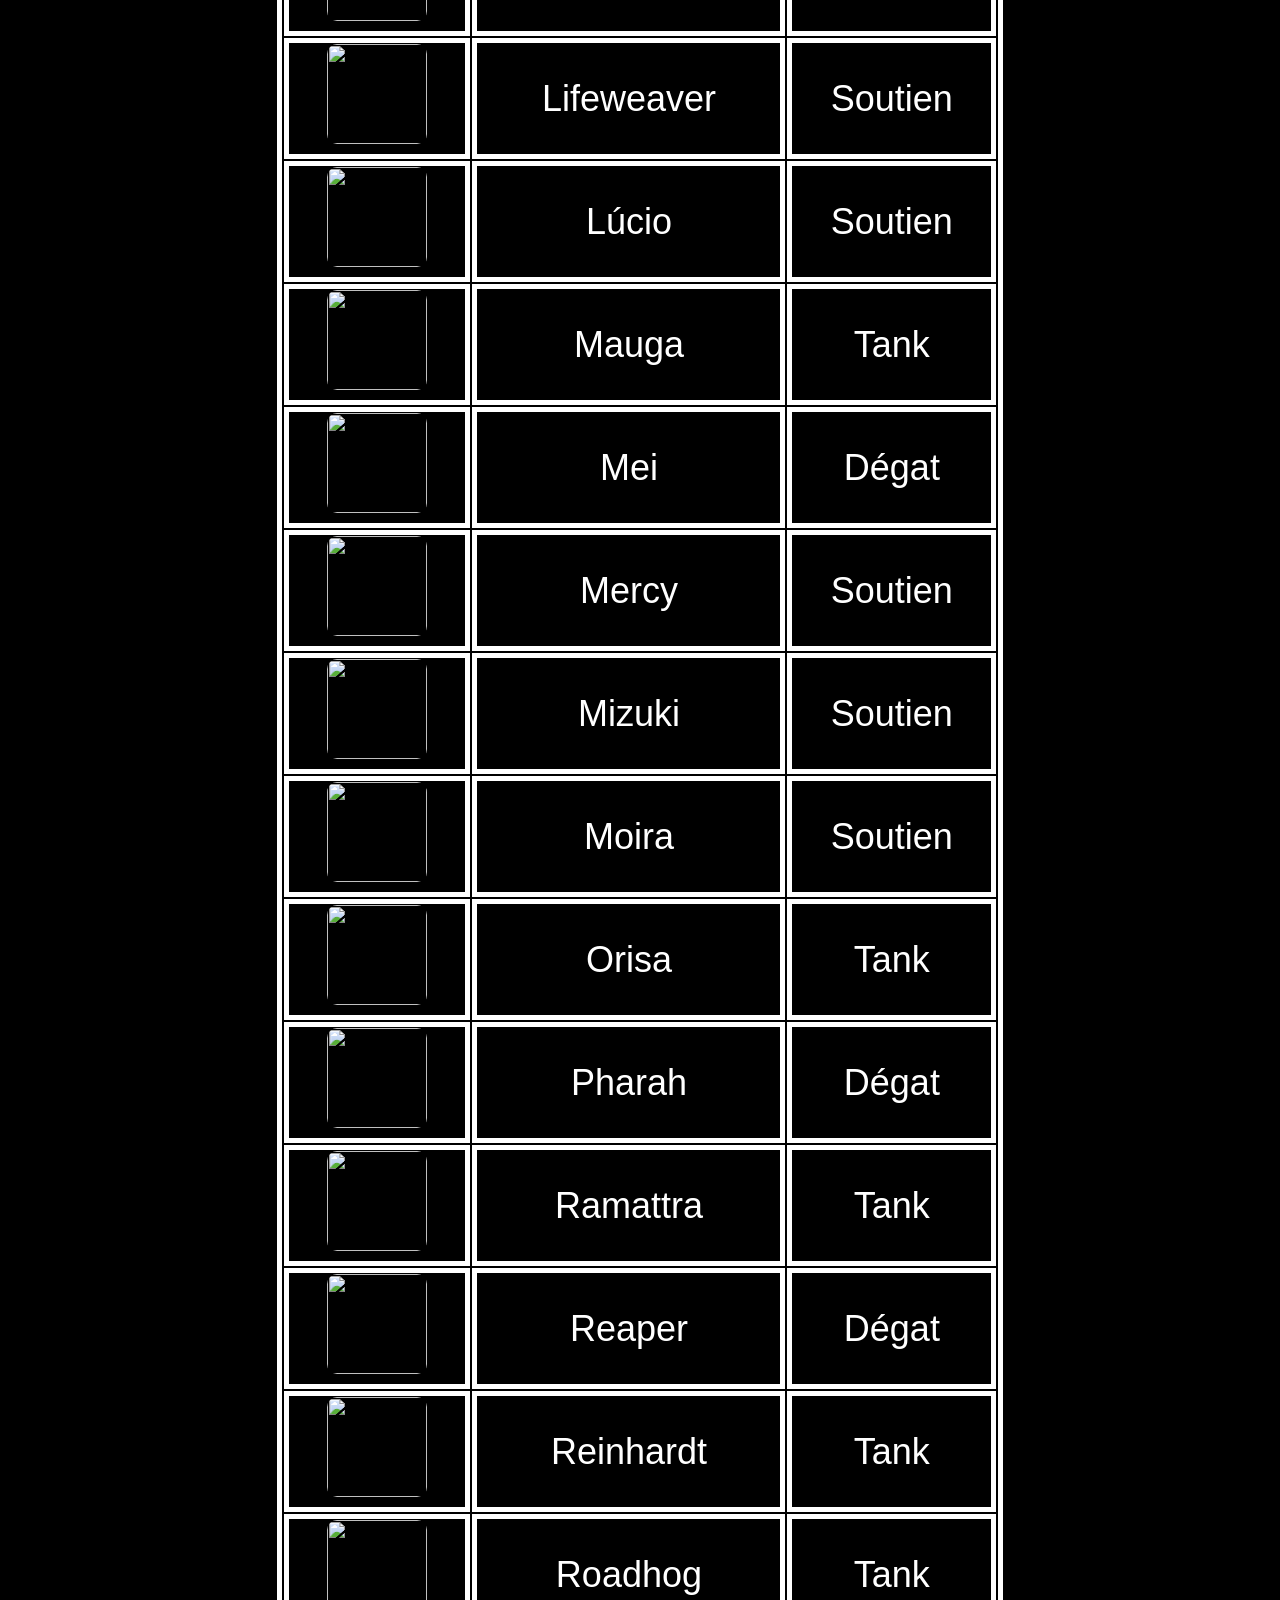
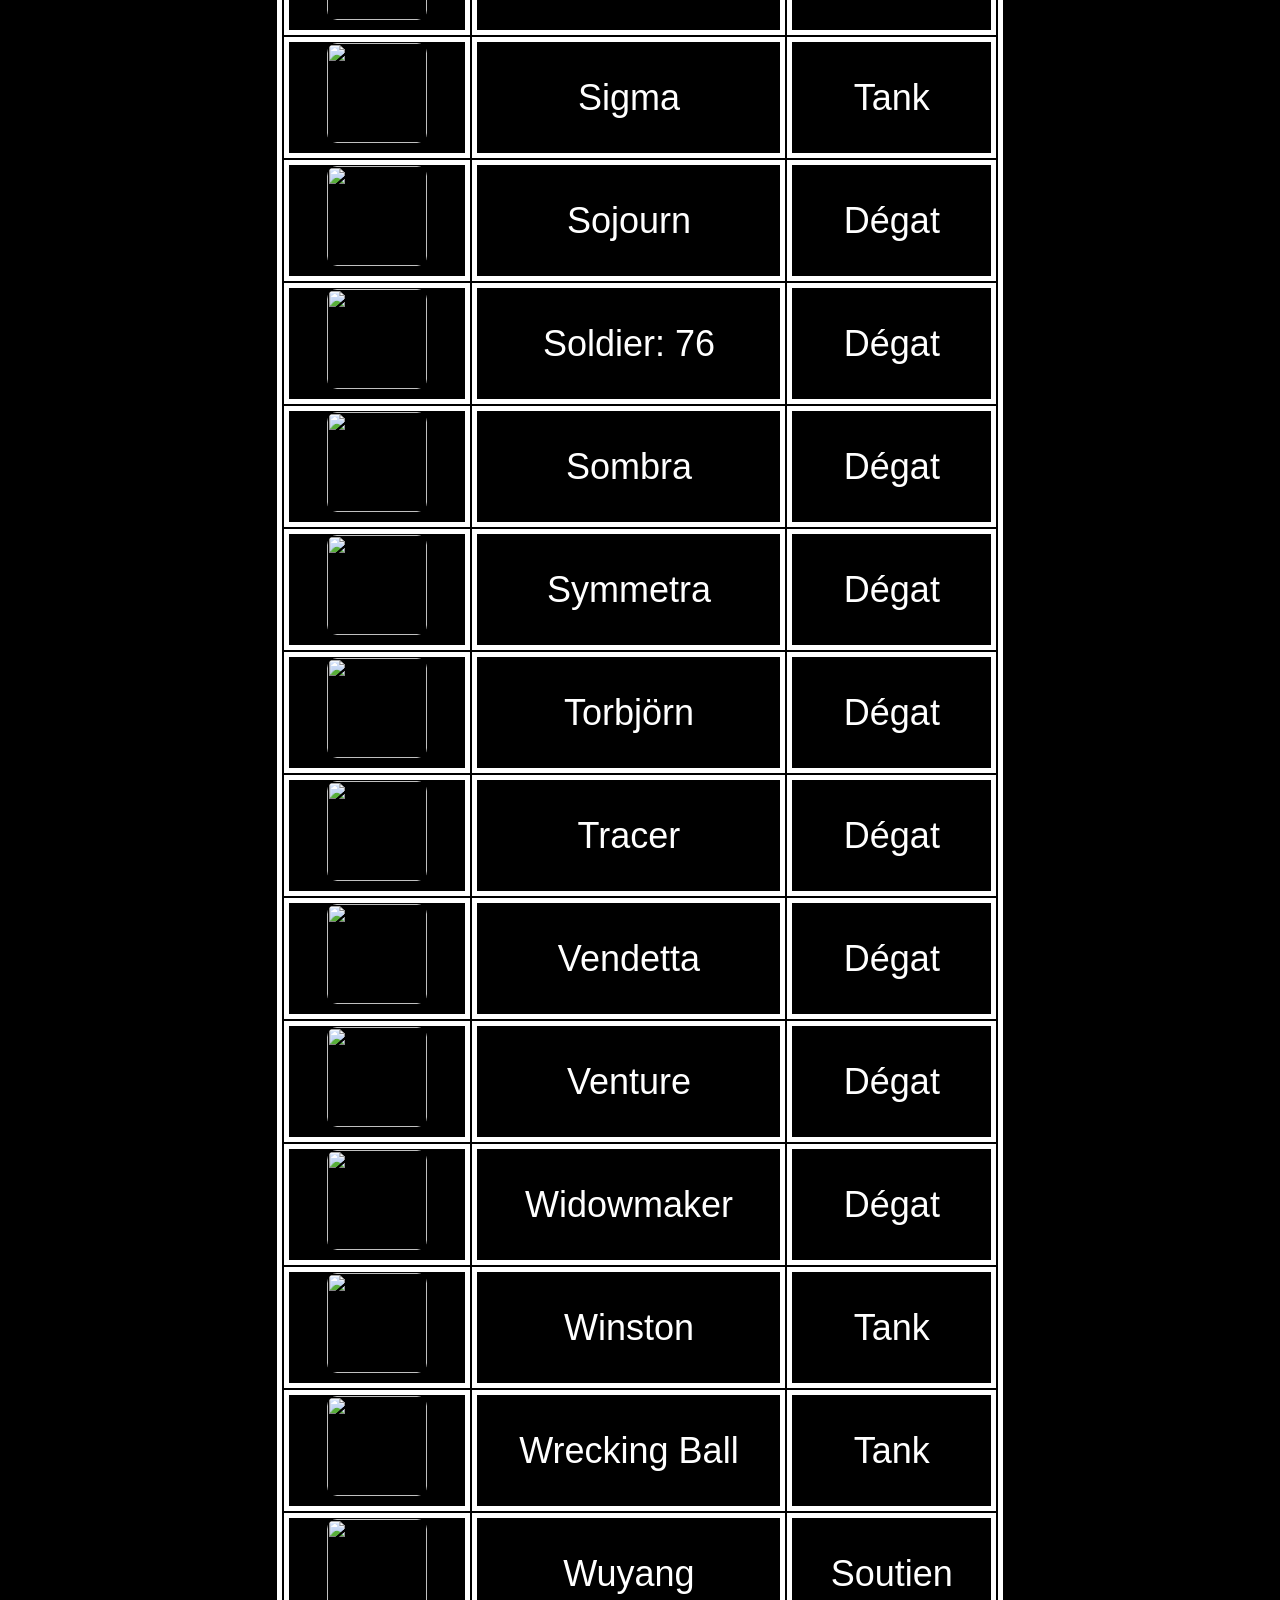
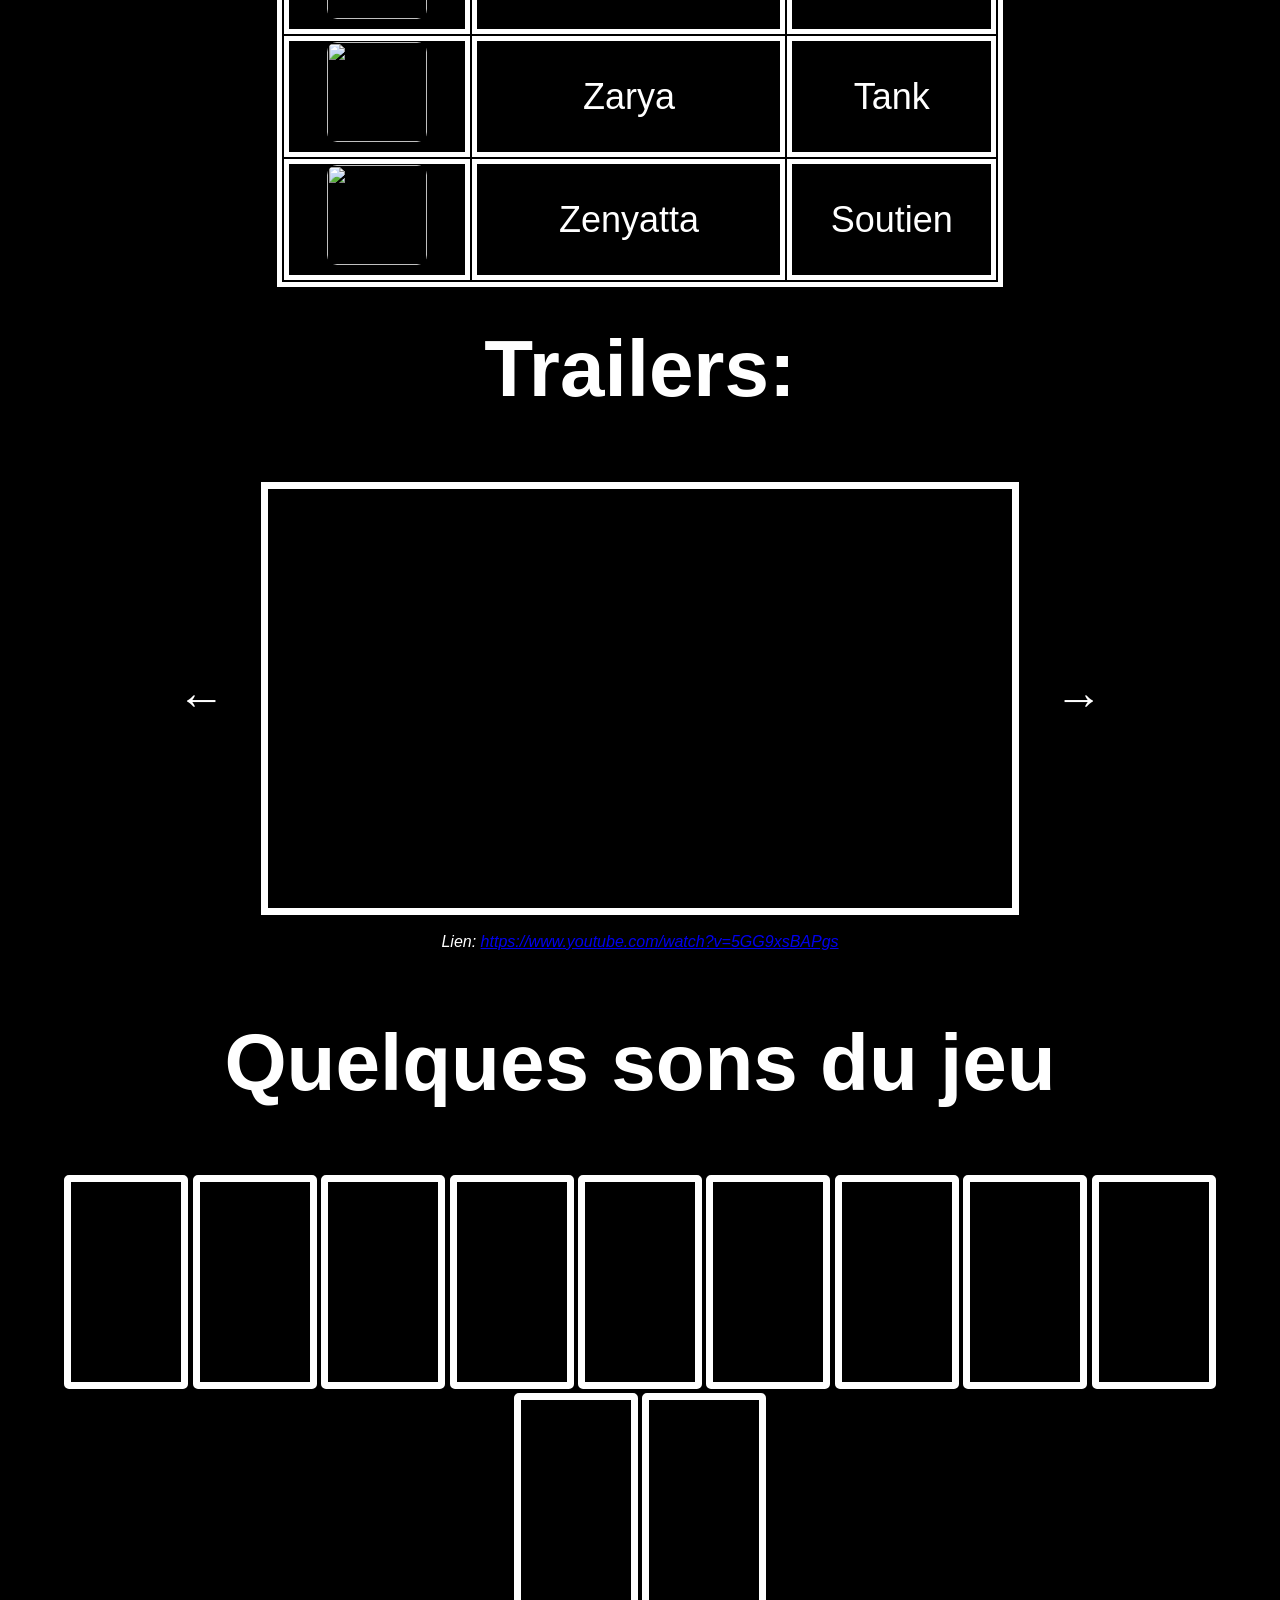
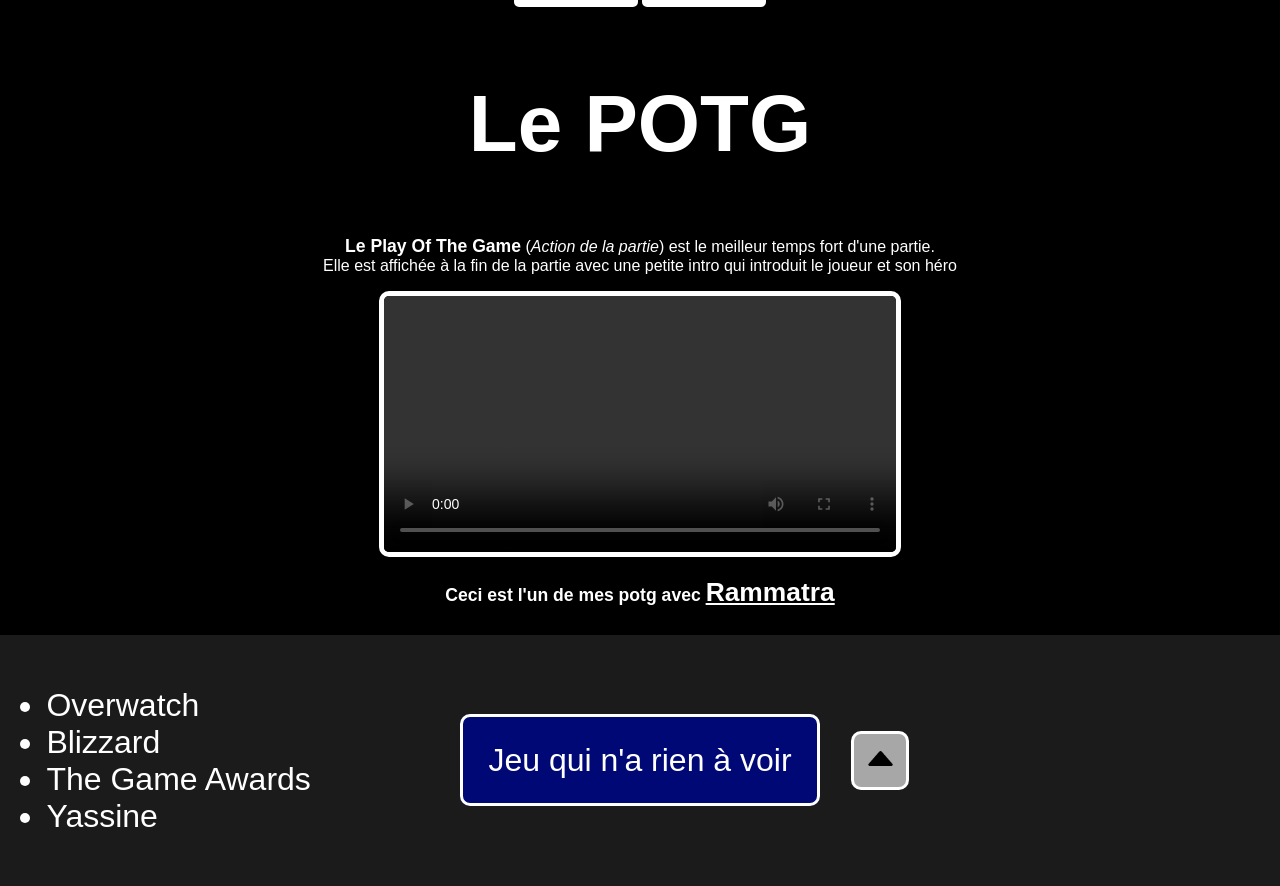
==== commit a688c708: "miam" ====
--- a/index.html
+++ b/index.html
@@ -16,9 +16,11 @@
     <section class="case">
         <h1>Qu'est ce que c'est ?</h1>
         <p>
-            <strong>Overwatch</strong> est un jeu multijoueur crée par Blizzare Ent.
+            <strong>Overwatch</strong> est un jeu d’action en équipe en accès gratuit, qui prend place dans un avenir optimiste et vous réserve des batailles 5c5 au sommet à chaque partie. 
             <br>
-            Une partie normal se déroule à 5 contre 5
+            Incarnez une combattante pour la liberté capable de voyager dans le temps, un DJ aux beats dévastateurs 
+            <br>
+            et plus de 40 autres personnages originaux dans des batailles qui vous emmèneront aux quatre coins du monde.
         </p>
         <h2><strong>Overwatch</strong> a été élu meilleur jeu de l'année 2016 au <a class="goty" title="Video des Game Awards 2016" href="https://www.youtube.com/live/d9O7N3GkG_o?si=OpzC29jx4EbgT1m8&t=10286" target="_blank">GOTY©</a></h2>
     </section>
@@ -36,7 +38,7 @@
                 <li><strong id="heal">2 Soutiens</strong>: Doit soigner son équipe et peut attaquer avec eux</li>
             </ul>
         </section>
-        <img class="roles" id="roles" src="./images/A1NRHE0M1M8S1563401711297.avif" alt="">
+        <img class="roles" id="roles" src="./images/A1NRHE0M1M8S1563401711297.avif" alt="roles.png" draggable="false">
     </section>
     
     <section class="case">
--- a/styles/style.css
+++ b/styles/style.css
@@ -64,6 +64,10 @@
     text-align: center;   
     margin:0;
     padding:0;
+    cursor: url('../cursors/pointer.png') 5 5, auto;
+}
+a, p, strong, em, li {
+    cursor: url('../cursors/text.png') 15 15, text;
 }
 h1{
     color:white;
@@ -232,7 +236,7 @@
     font-family: 'Gill Sans', 'Gill Sans MT', Calibri, 'Trebuchet MS', sans-serif;
     font-size: 150%;
     text-decoration: underline;
-    cursor: pointer;
+    cursor: url('../cursors/pointer.png') , pointer;
     transition: 0.1s ease-in;
 }
 #ram_scroll:hover{
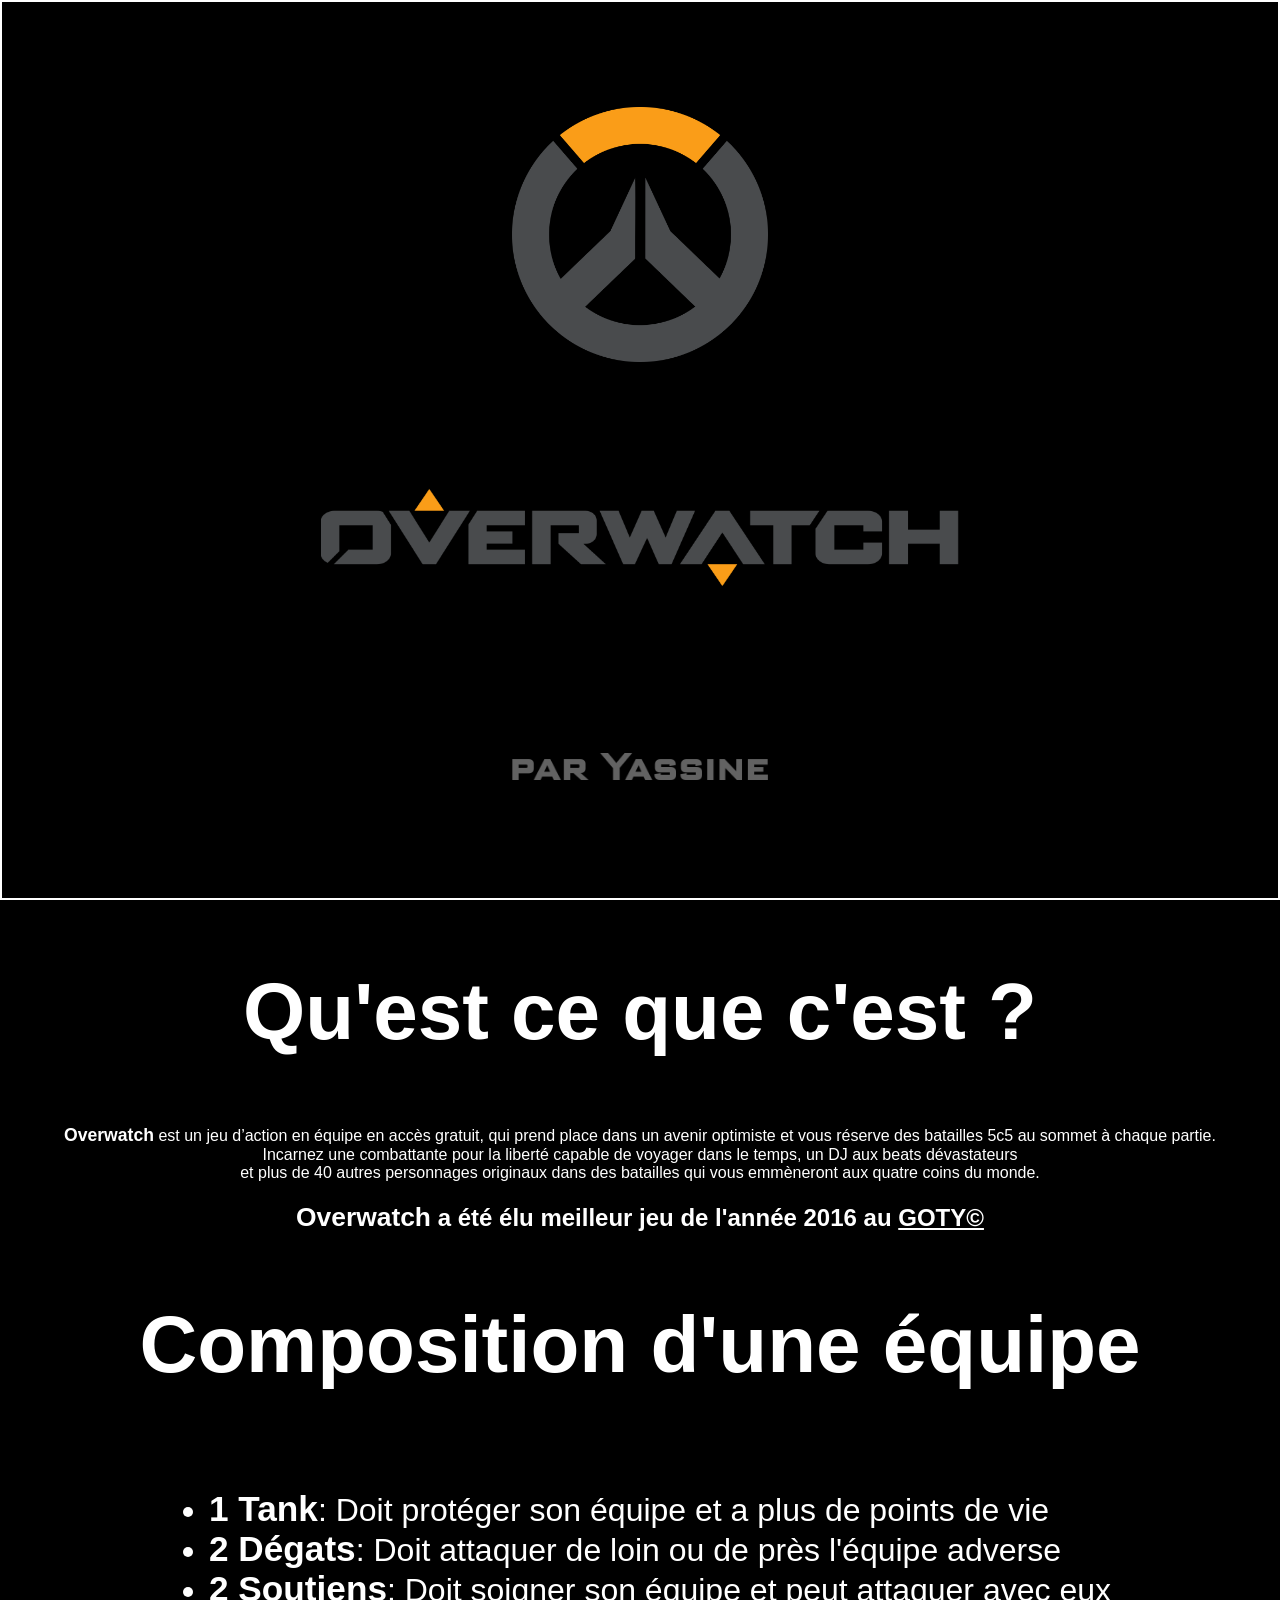
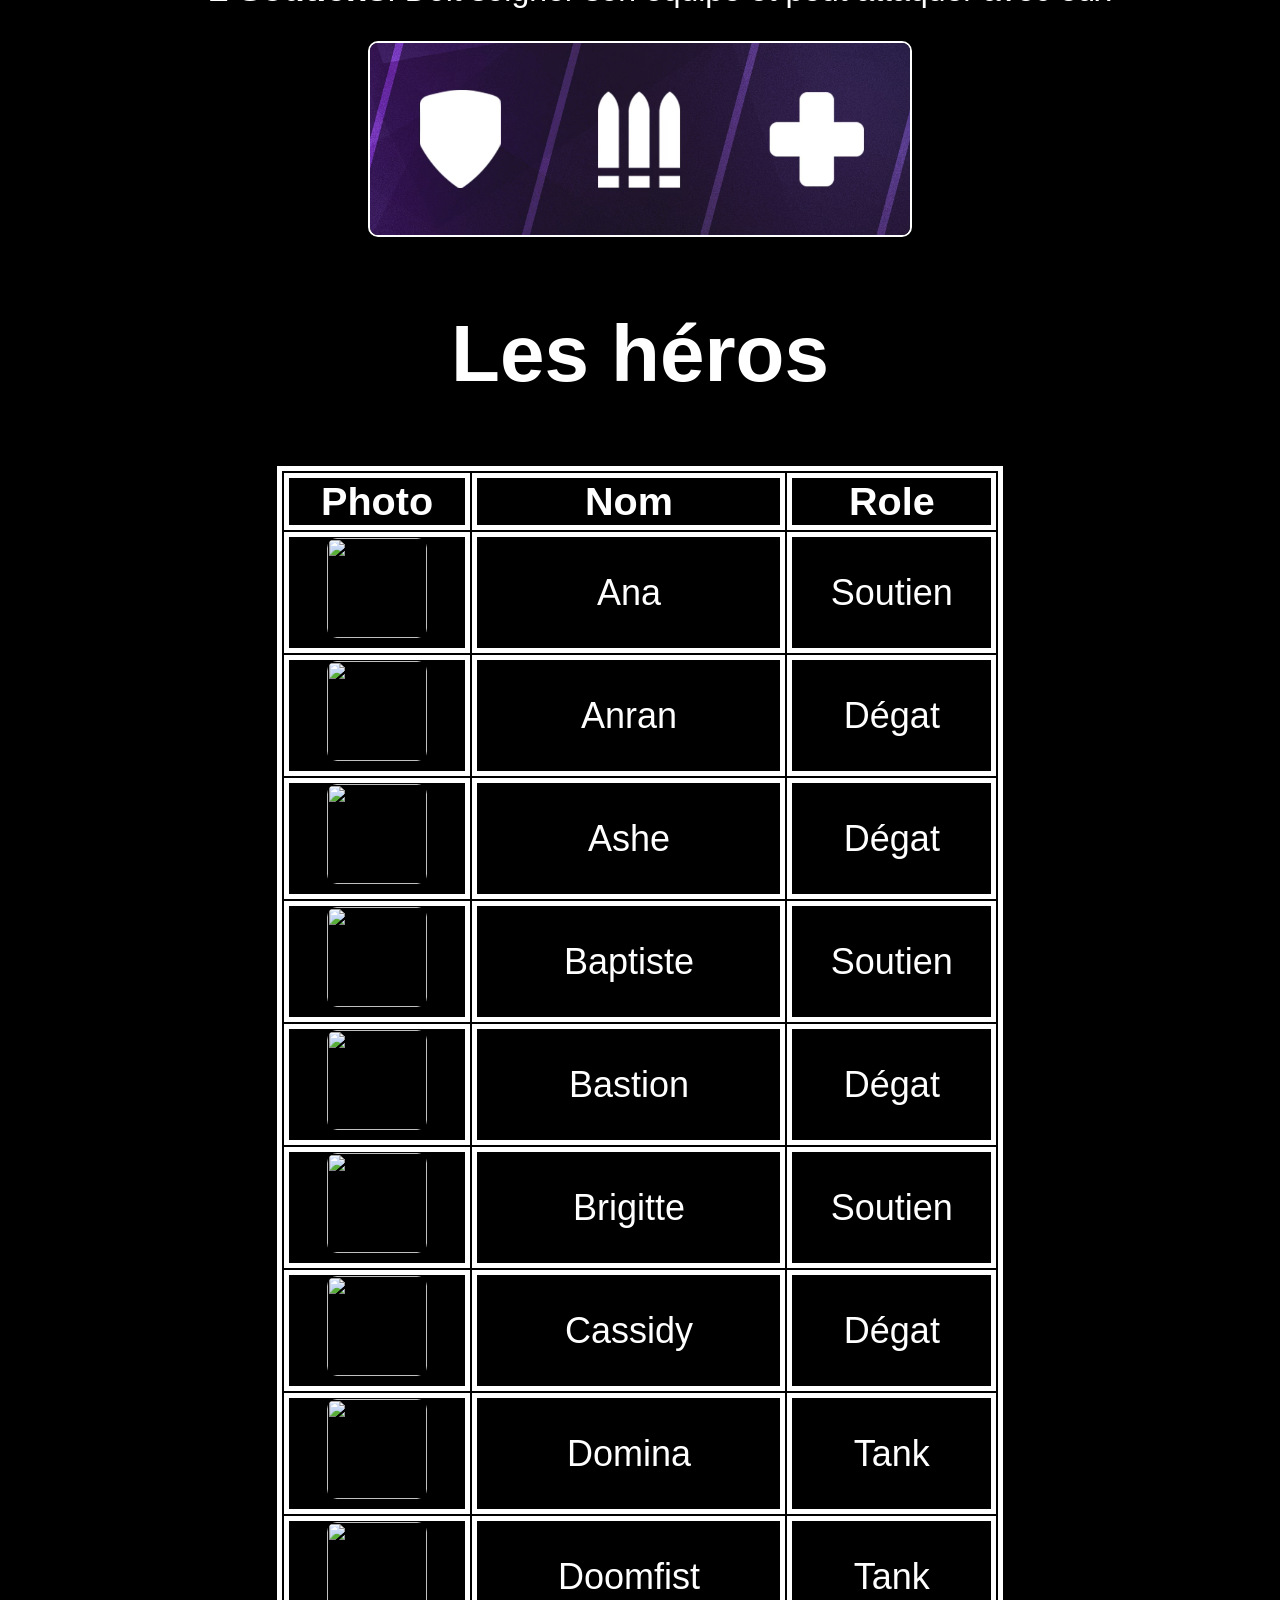
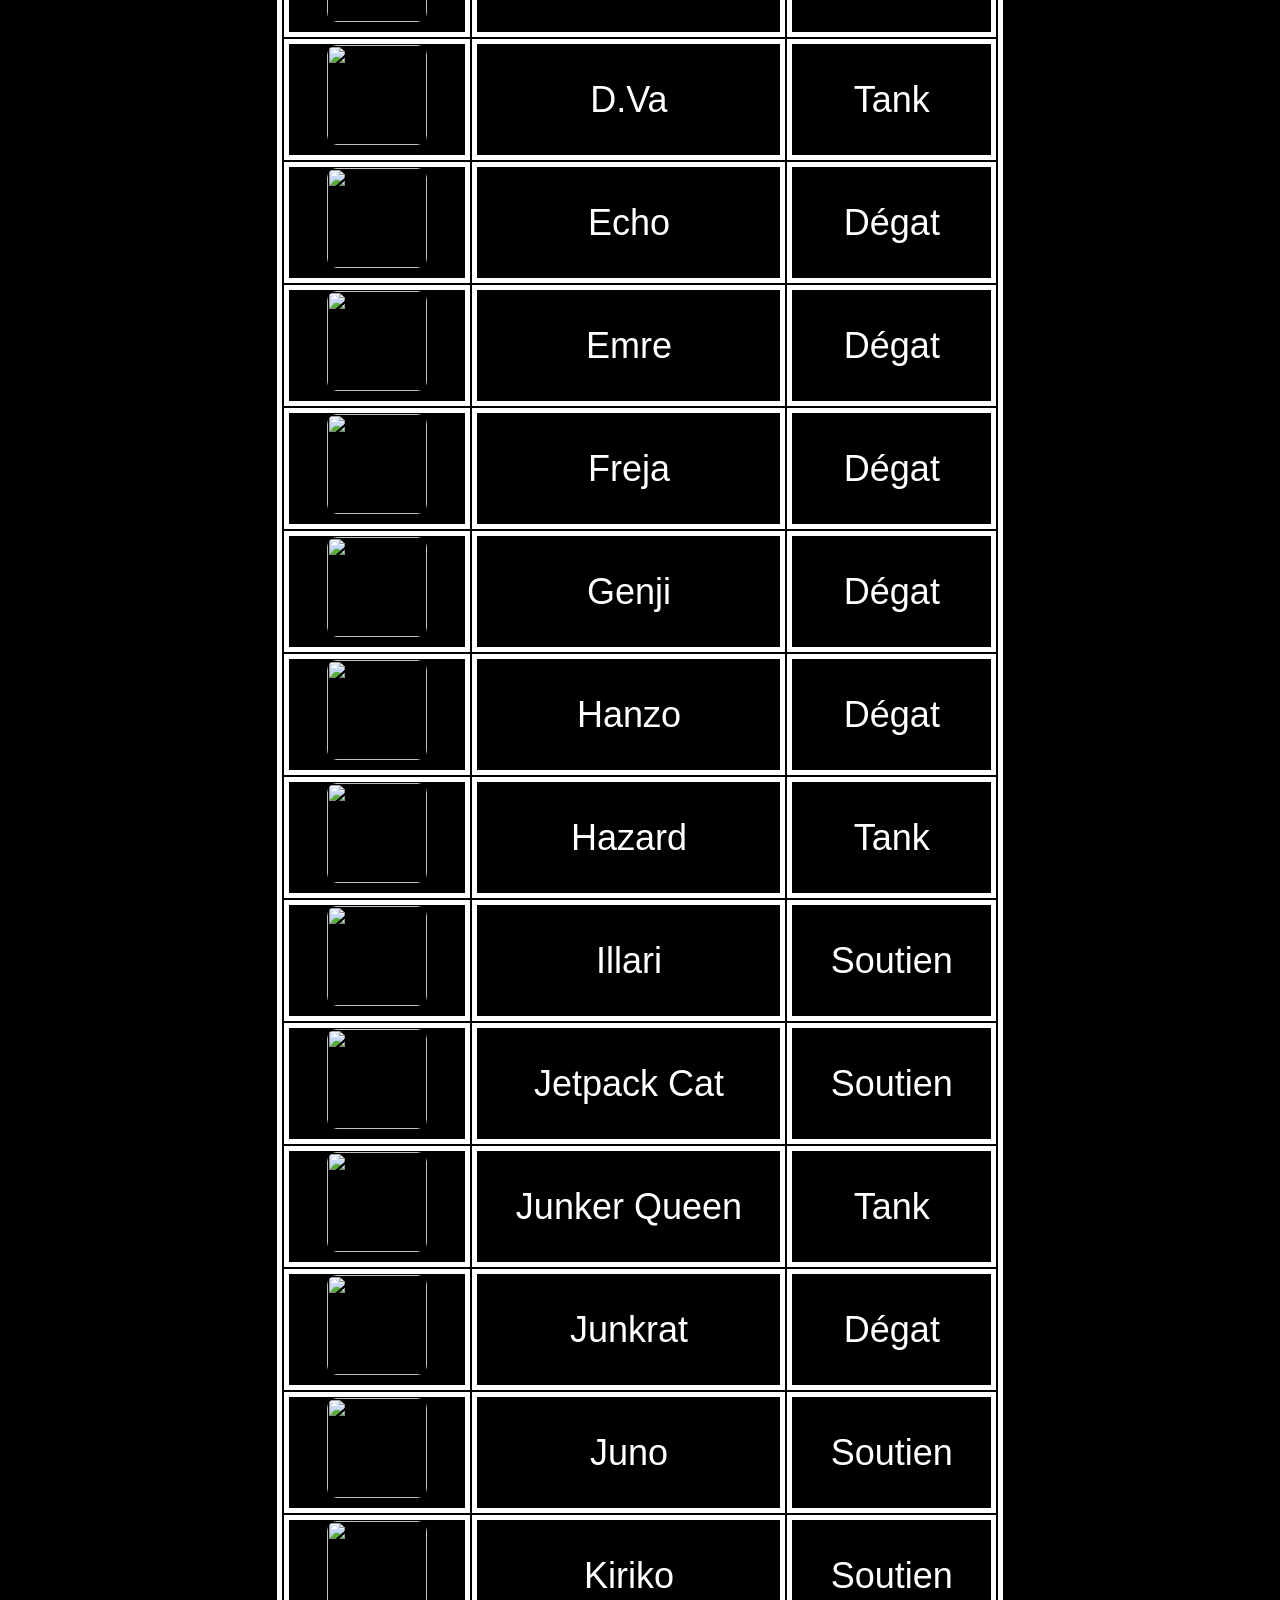
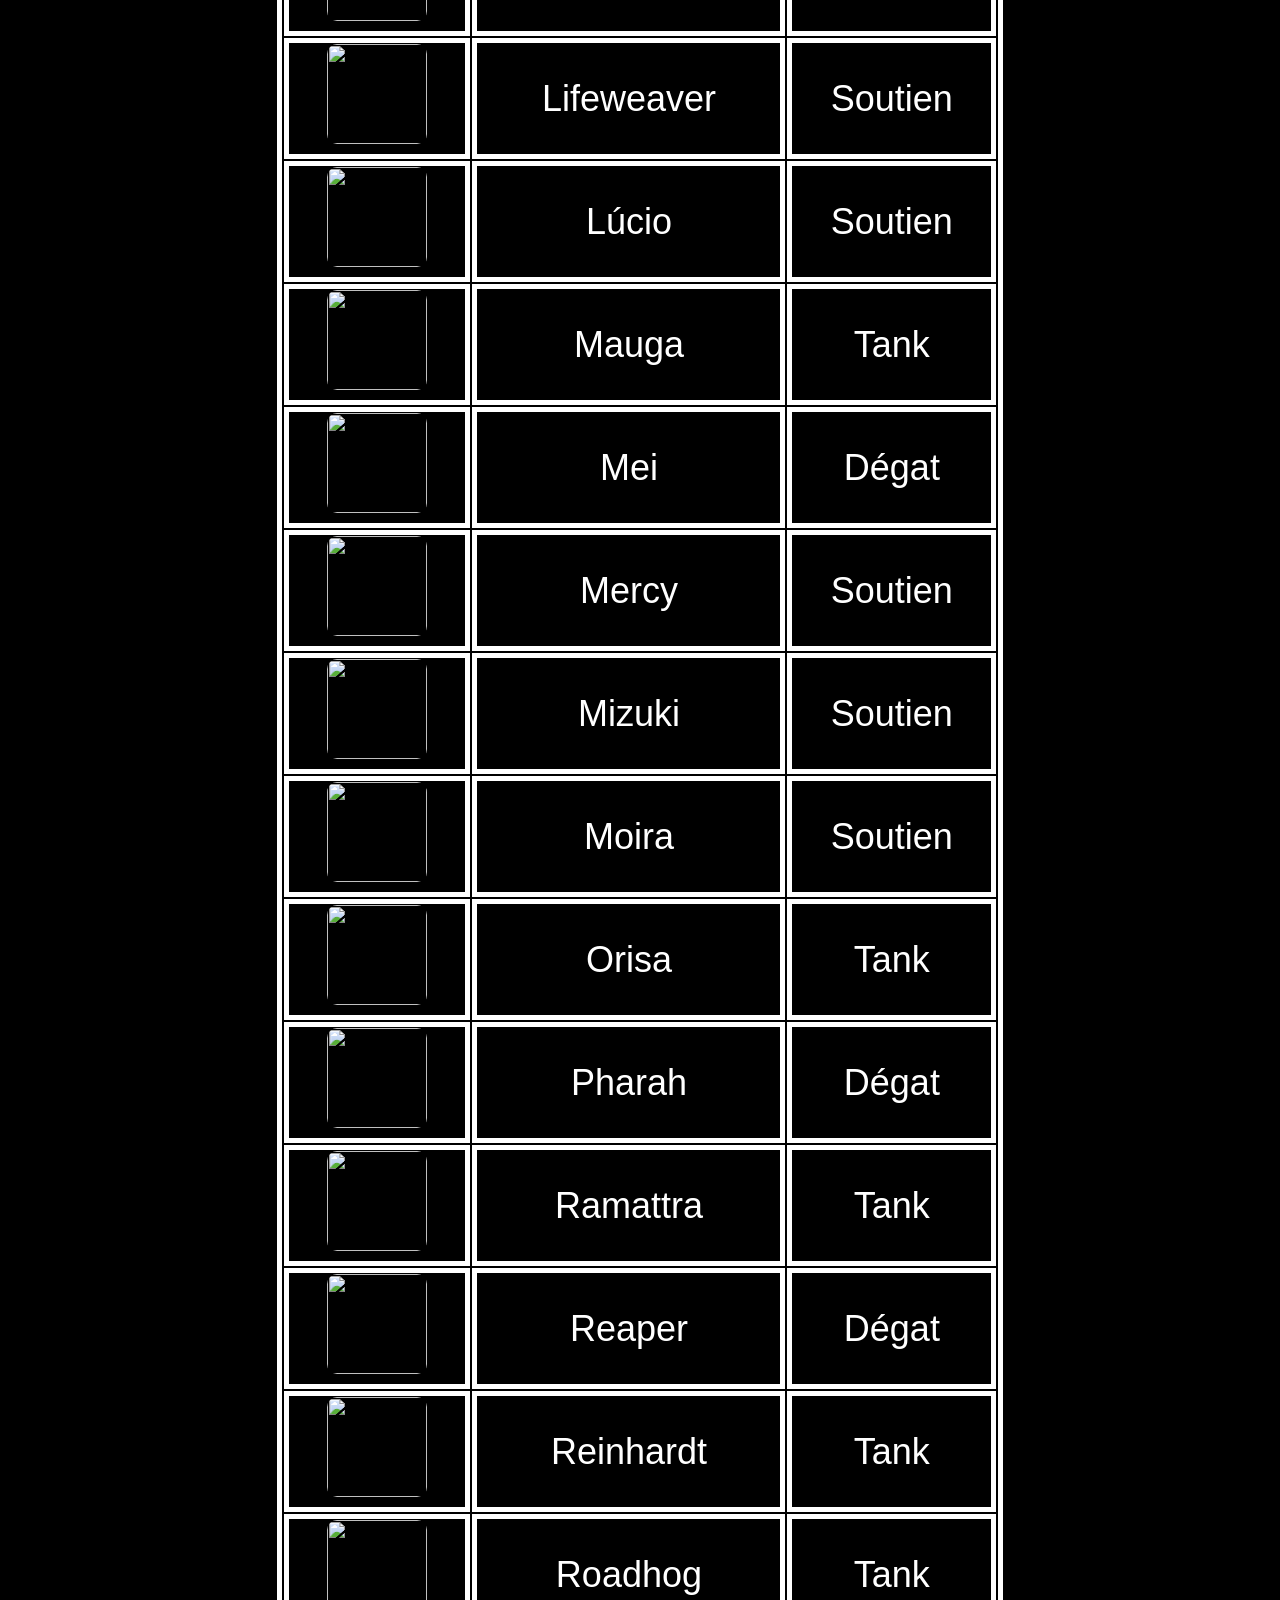
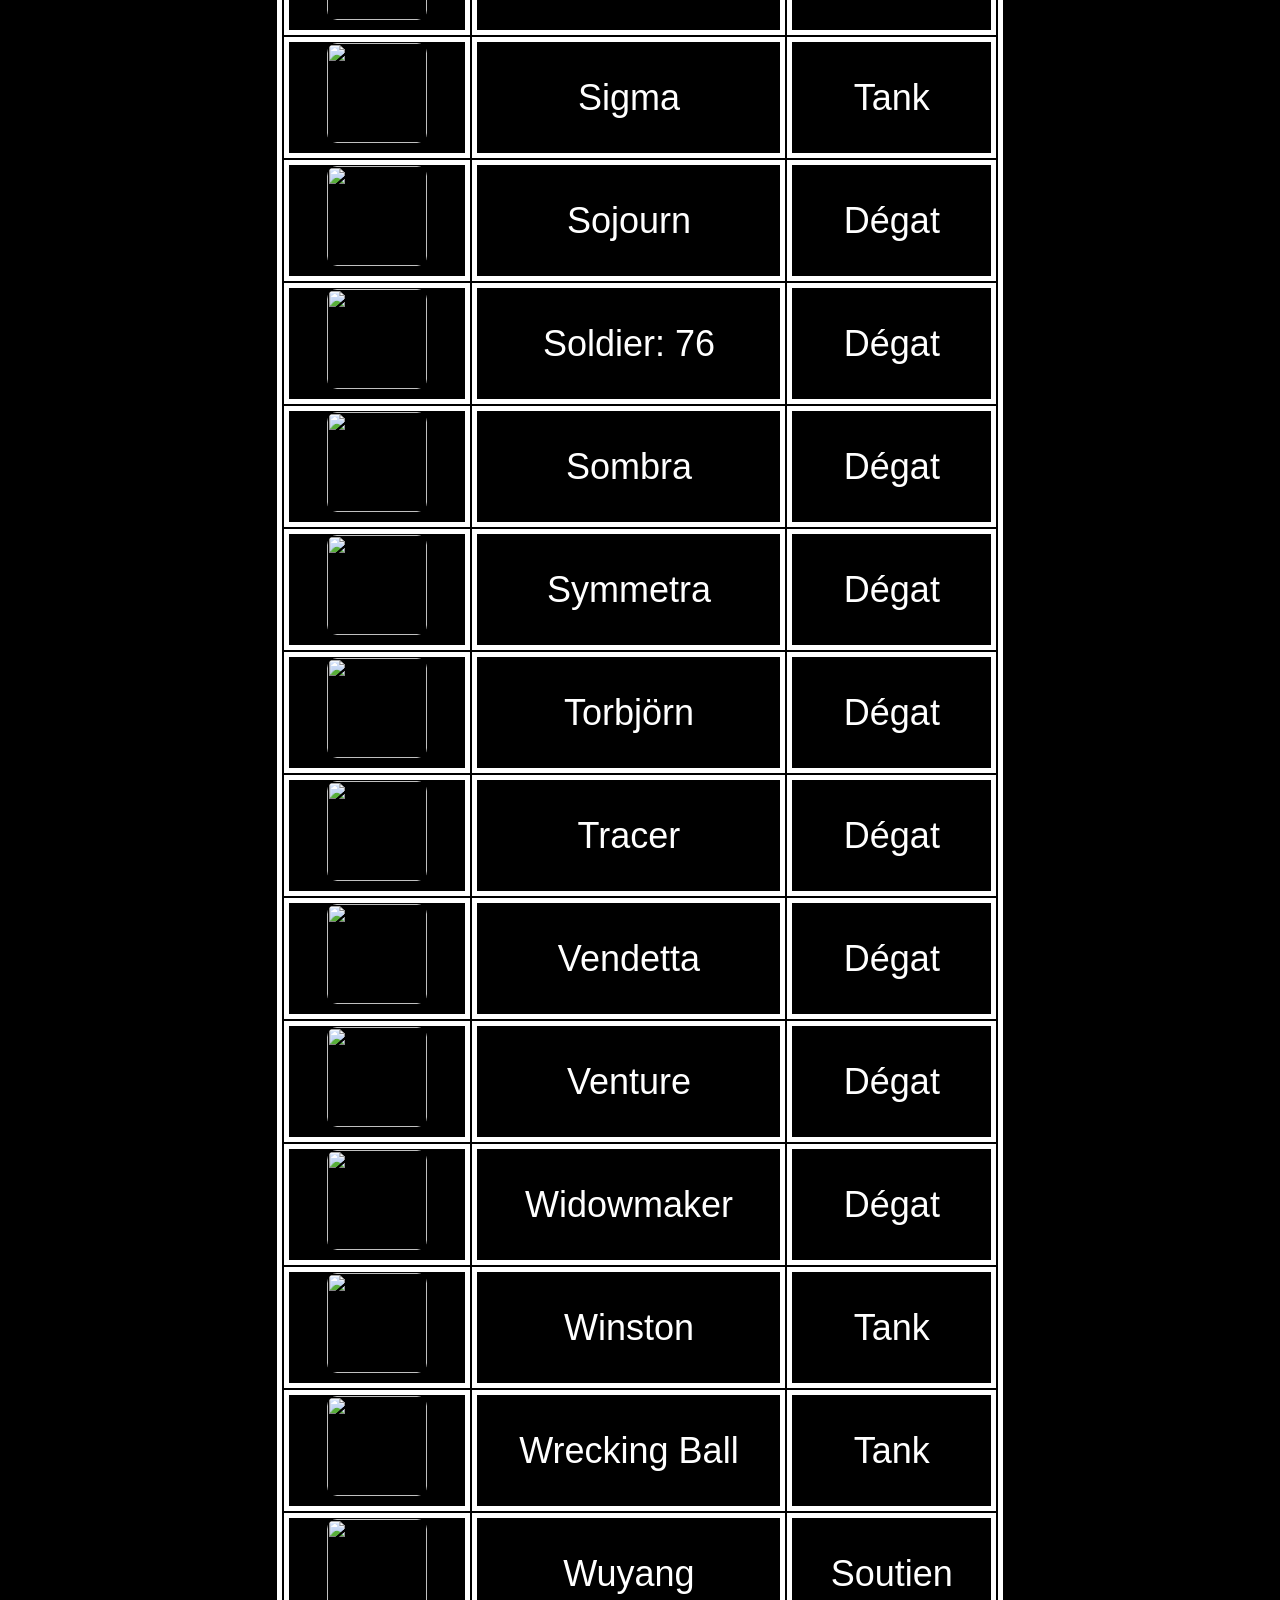
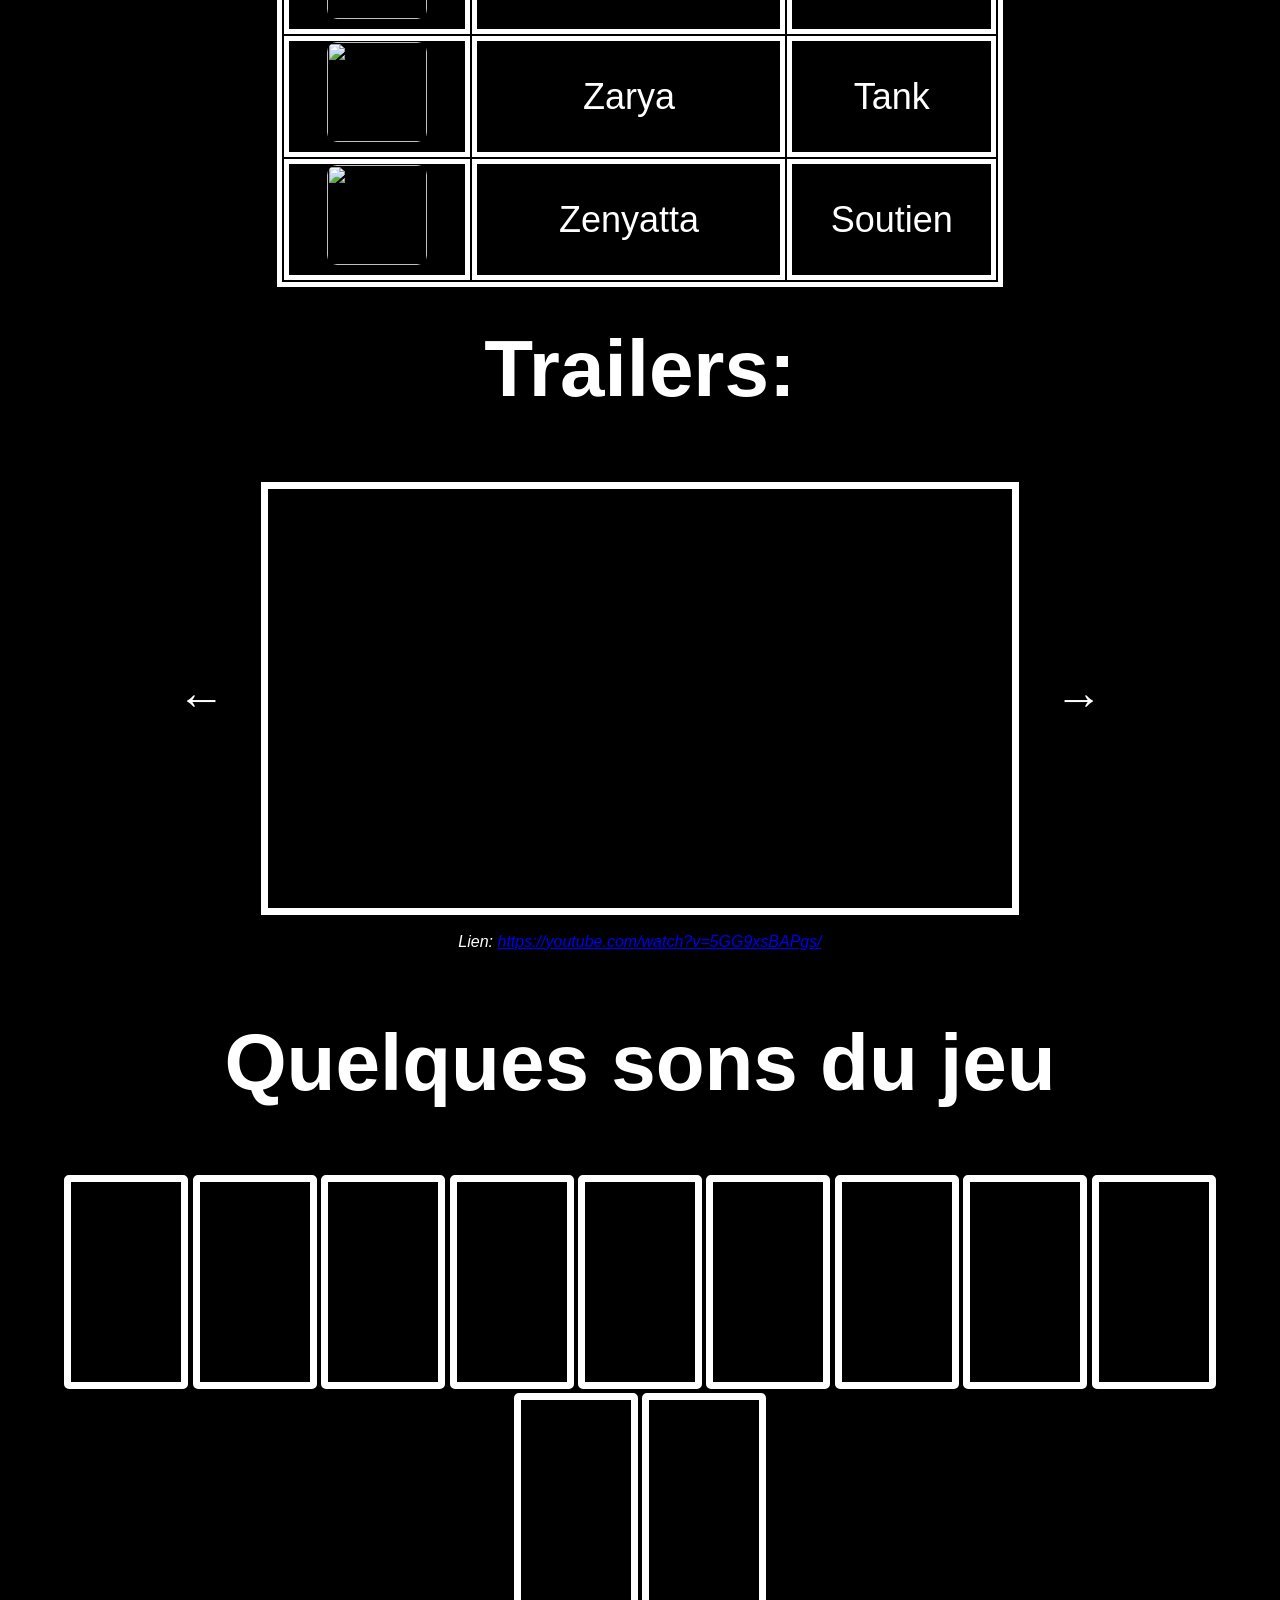
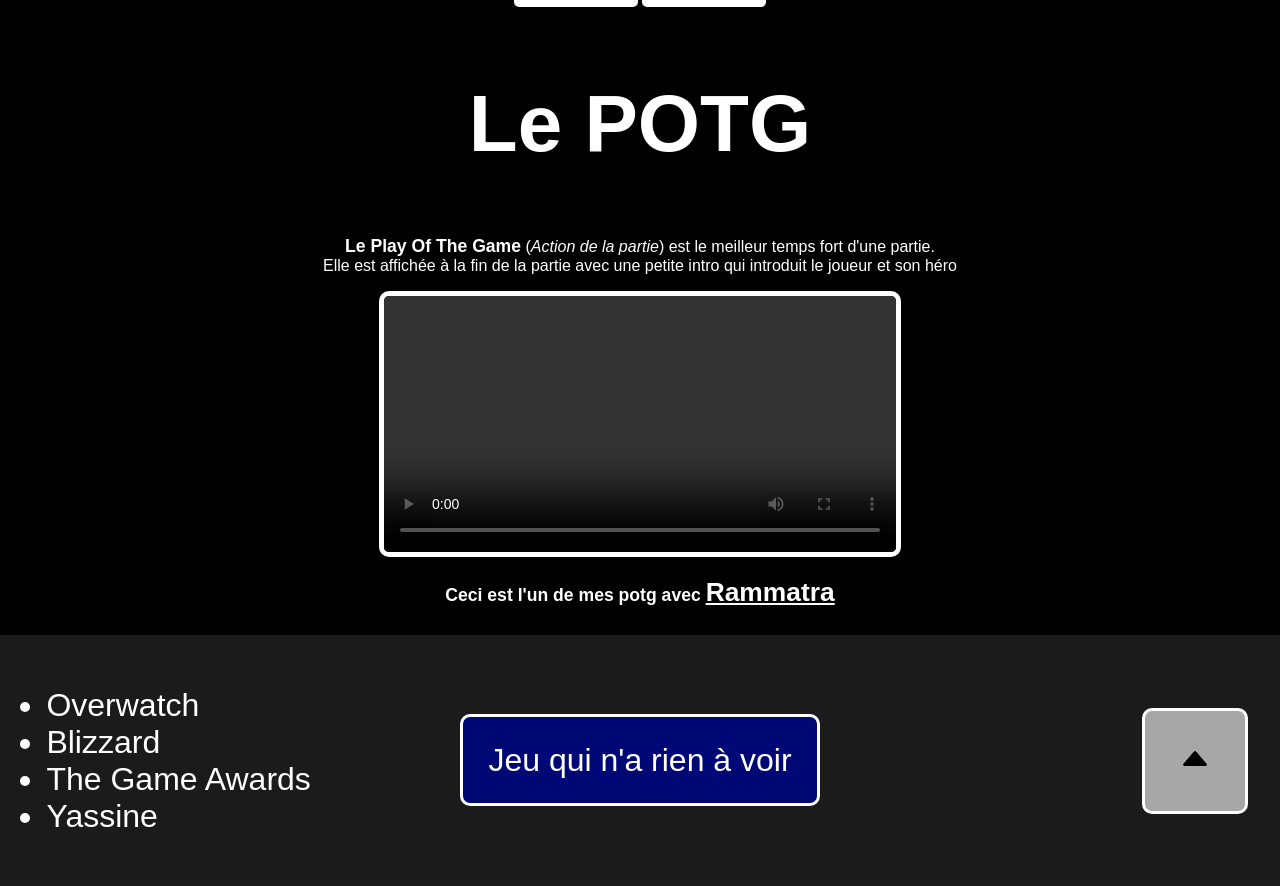
==== commit 4bf703ae: "MAMA" ====
--- a/index.html
+++ b/index.html
@@ -5,7 +5,7 @@
     <script src="scripts/script.js" defer></script>  
     <link rel="stylesheet" href="./styles/style.css">
     <link rel="icon" href="./images/ow_logo.png">
-    <meta name="referrer" content="strict-origin-when-cross-origin">
+    <meta name="referrer" content="strict-origin-when-cross-origin" />
 </head>
 <body>
     <Section class="Présentation">
@@ -62,7 +62,7 @@
         <h1 style="margin-top: 4vh;">Trailers:</h1>
         <section id="id_display">
             <article class="left_video" onclick=videoLinkBackward()>←</article>
-            <iframe width="744" height="419" src="" frameborder="0" allow="accelerometer; autoplay; clipboard-write; encrypted-media; gyroscope; picture-in-picture; web-share" referrerpolicy="strict-origin-when-cross-origin" allowfullscreen></iframe>
+            <iframe width="744" height="419" src="" frameborder="0" id="trailer_frame" allow="accelerometer; autoplay; clipboard-write; encrypted-media; gyroscope; picture-in-picture; web-share" referrerpolicy="strict-origin-when-cross-origin" allowfullscreen></iframe>
             <article class="right_video"  onclick=videoLinkForward()>→</article>
         </section>
         <em>Lien: <a id="link_video" href="" target="_blank"></a></em>
--- a/styles/style.css
+++ b/styles/style.css
@@ -36,37 +36,15 @@
         opacity: 1;
     }
 }
-@keyframes background_flow {
-    0%{
-        background-color: black;
-    }
-
-    25%{
-        background-color: rgb(30, 16, 0);
-    }
-
-    50%{
-        background-color: rgba(90, 68, 21, 0.84);
-    }
-
-    75%{
-        background-color: rgb(30, 16, 0);
-    }
-
-    100%{
-        background-color: black;
-    }
-}
 body{
     font-family: 'Gill Sans', 'Gill Sans MT', Calibri, 'Trebuchet MS', sans-serif;
     color: white;  
-    /*animation: background_flow 10s infinite;*/
     text-align: center;   
     margin:0;
     padding:0;
     cursor: url('../cursors/pointer.png') 5 5, auto;
 }
-a, p, strong, em, li {
+p a, p, p strong, em, li {
     cursor: url('../cursors/text.png') 15 15, text;
 }
 h1{
@@ -120,6 +98,9 @@
     align-items: center;
     padding-block: 1vw;
     margin-top: 3vh;
+}
+footer a , footer li{
+    cursor: url('../cursors/pointer.png') 5 5, auto;
 }
 .Présentation{
     background-color: rgb(0, 0, 0);
@@ -199,6 +180,12 @@
     gap:2vw;
     justify-content: center;
 }
+#id_display iframe{
+    display: flex;
+    justify-items: center;
+    user-select: none;
+    cursor: url('../cursors/pointer.png') 5 5, auto;
+}
 #id_display article {
     justify-content: center;
     align-self: center;
@@ -266,18 +253,21 @@
     
 }
 .footer_right{
-    justify-content: flex-end;
+    justify-content: end;
     width: 33vw;
-    height: 200%;
+    height: max-content;
+    display: flex;
+
 }
 .goUp{
-    justify-self: flex-end;
+    justify-content: end;
+    align-content: center;
     background-color: rgb(167, 167, 167);
     border: solid white 3px;
     border-radius: 10px;
     padding: 5px;
-    width: 10%;
-    height: 10%;
+    width: 10vh;
+    height: 10vh;
     transition: 0.2s ease-in-out;
     margin-right: 2vw;
 
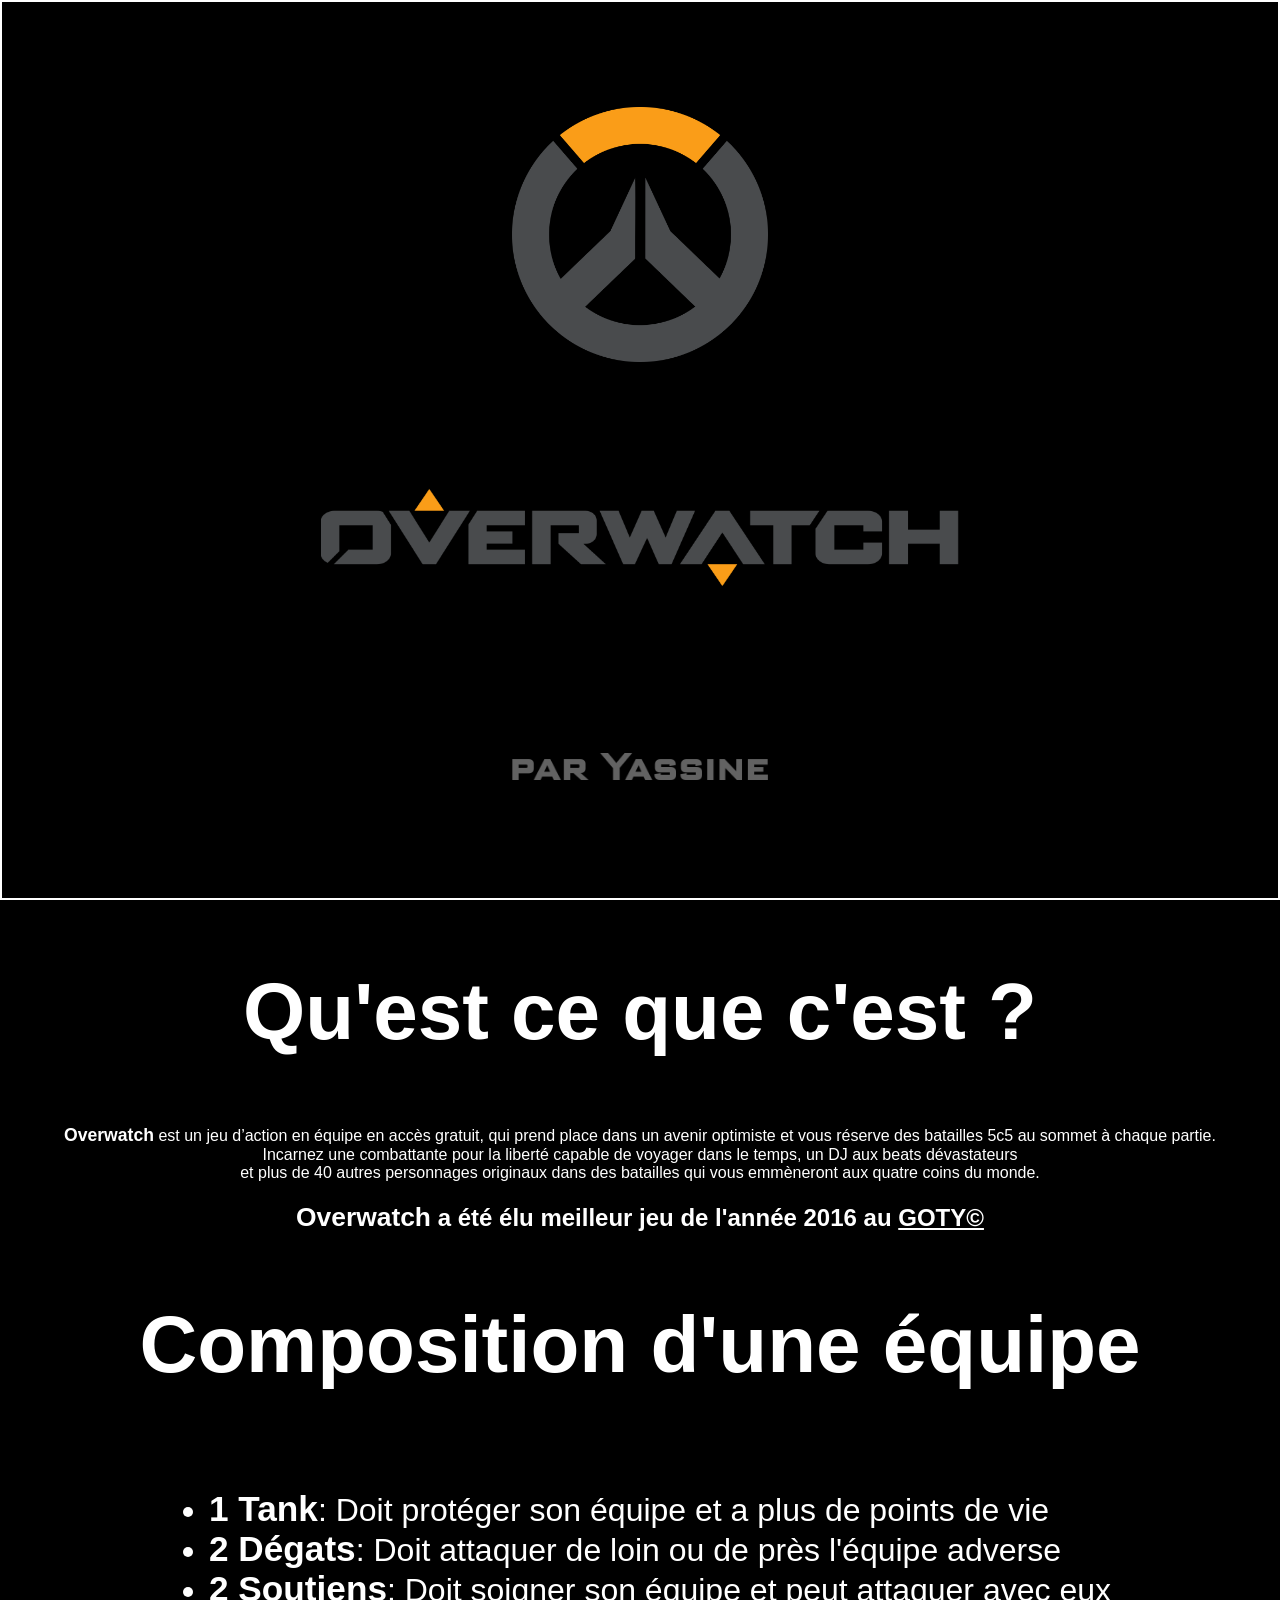
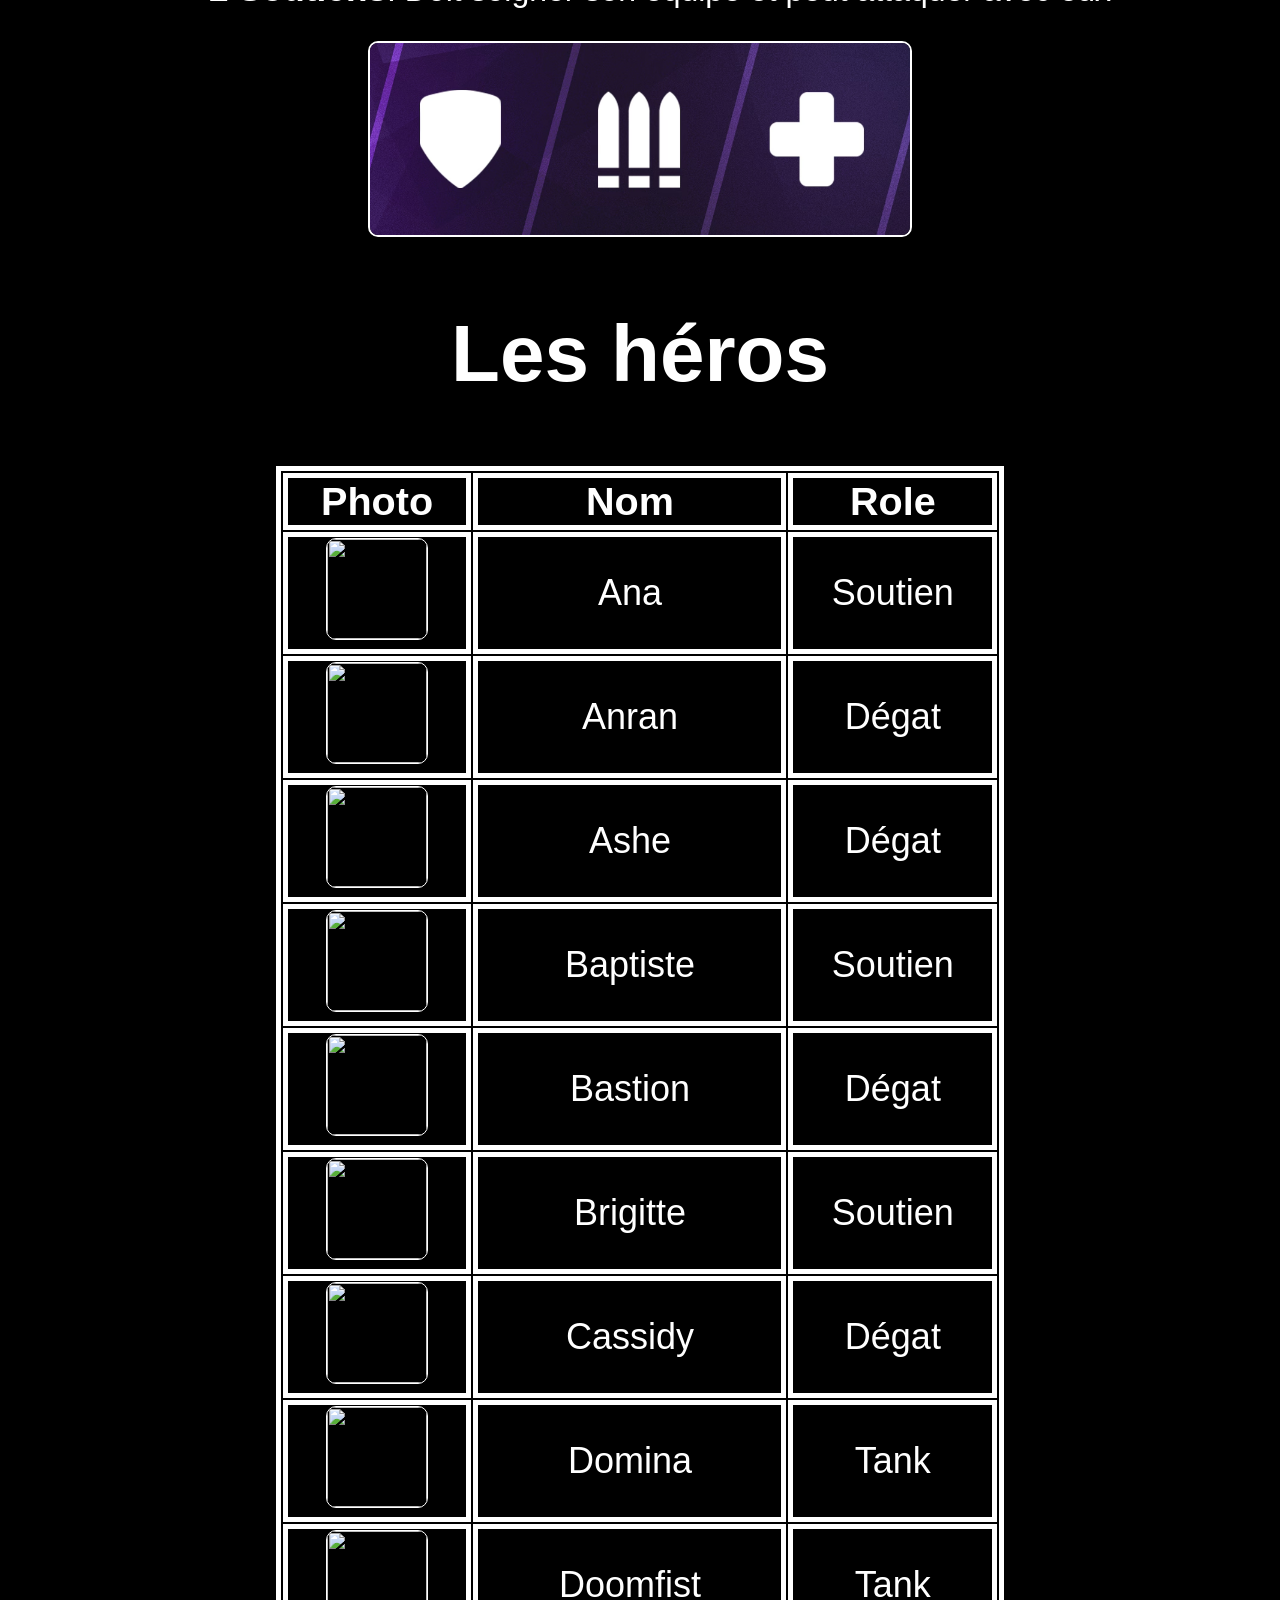
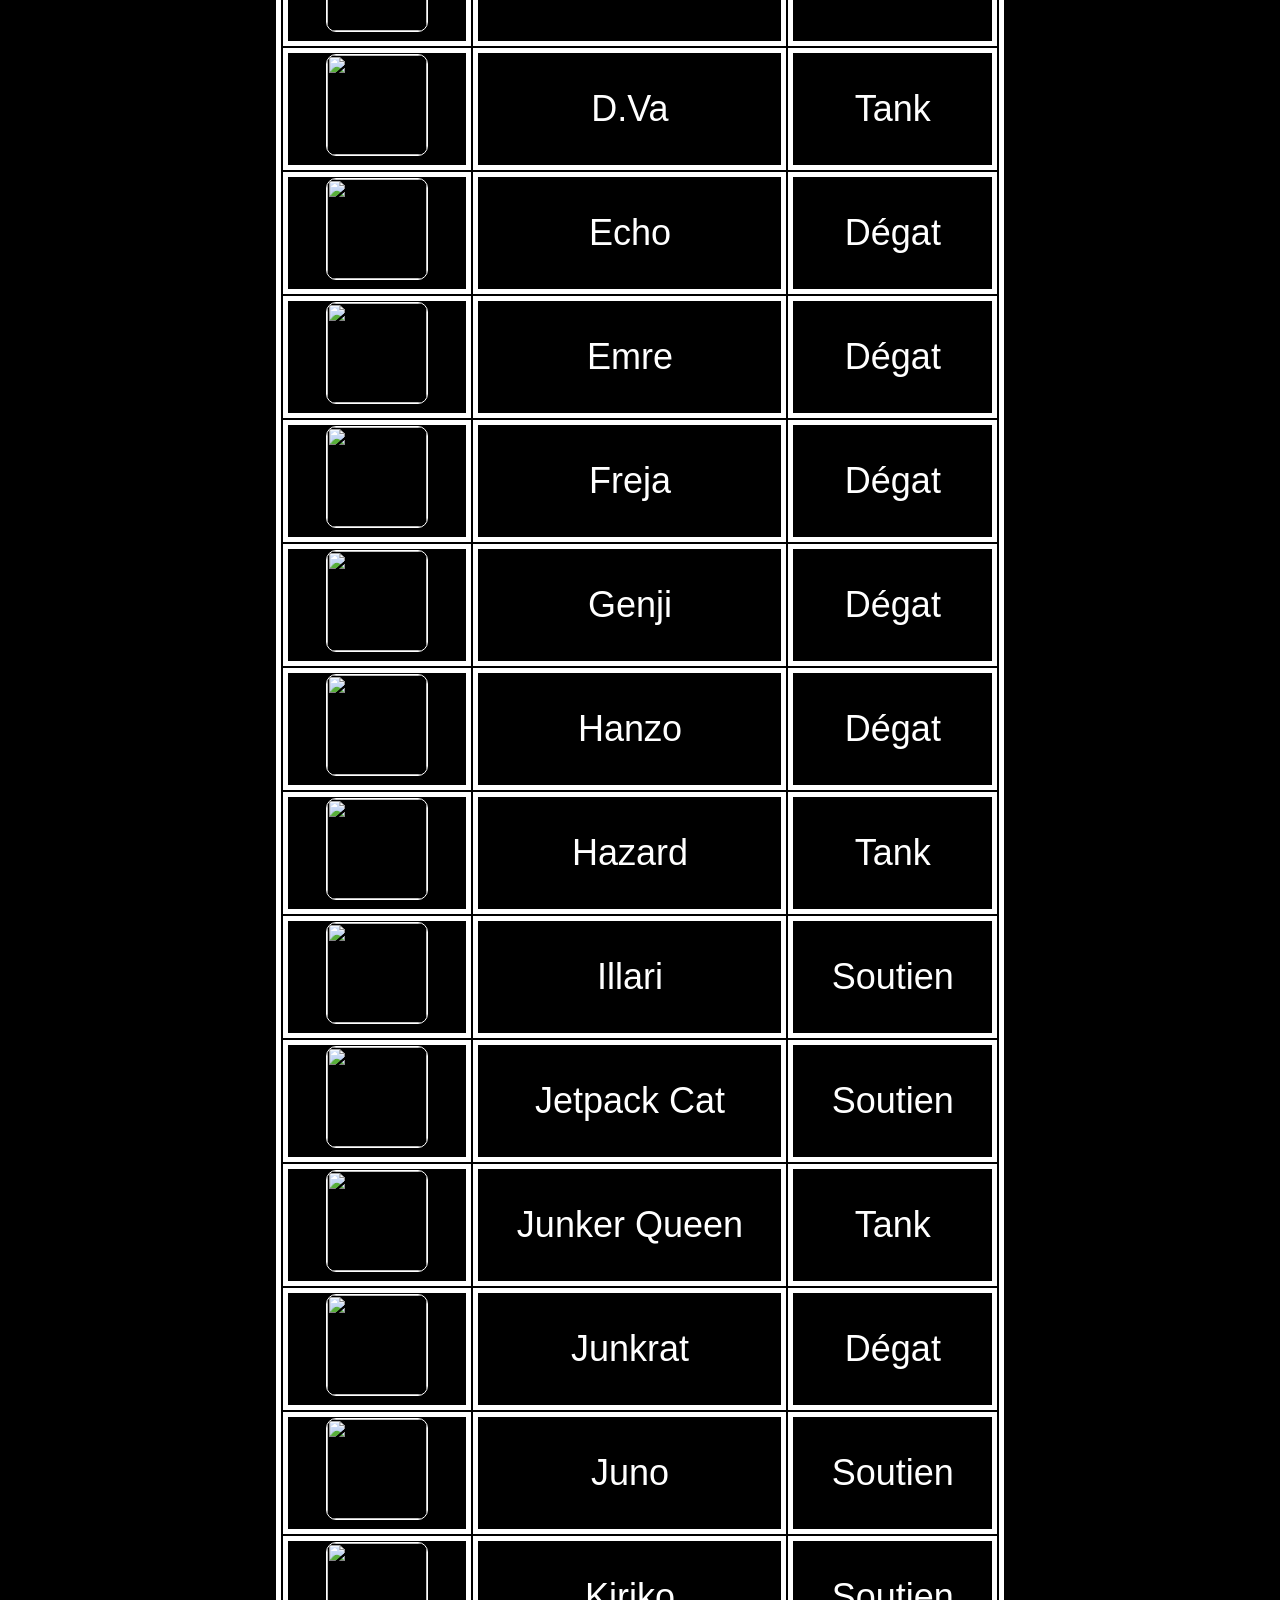
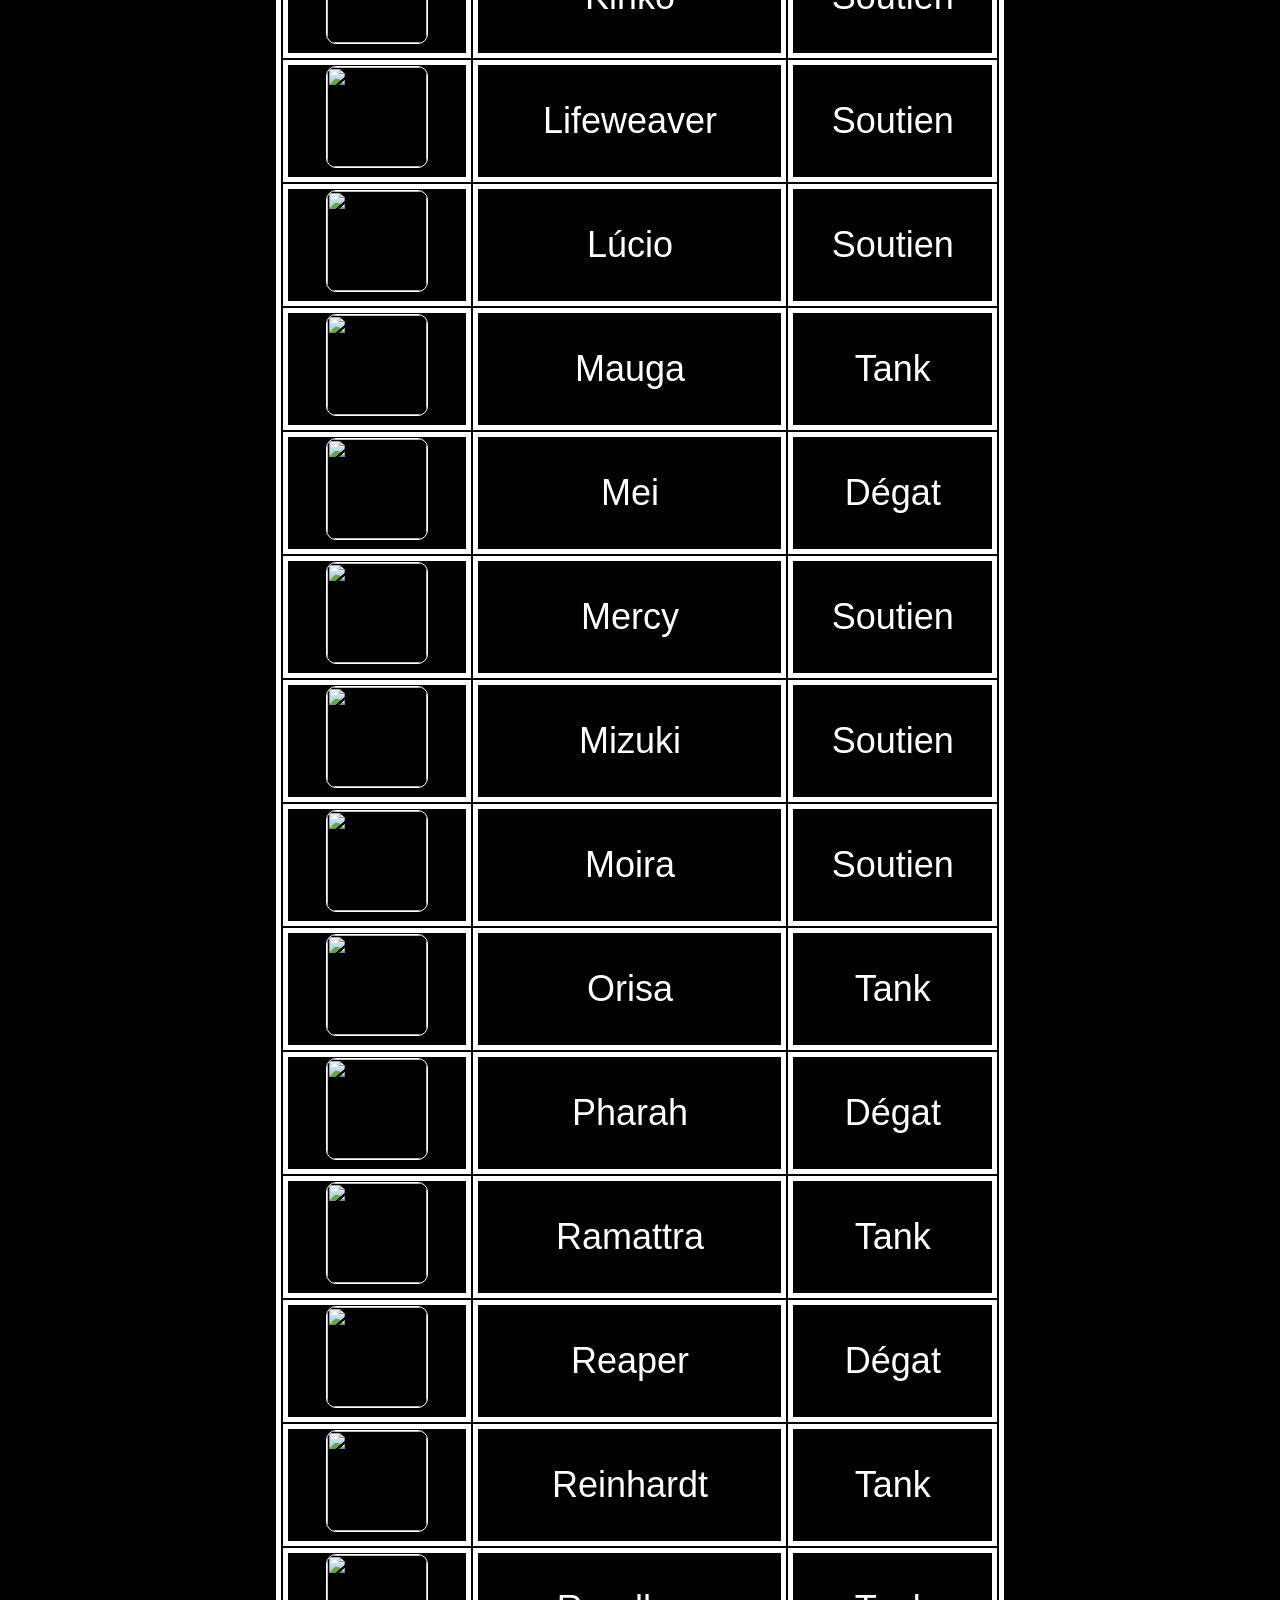
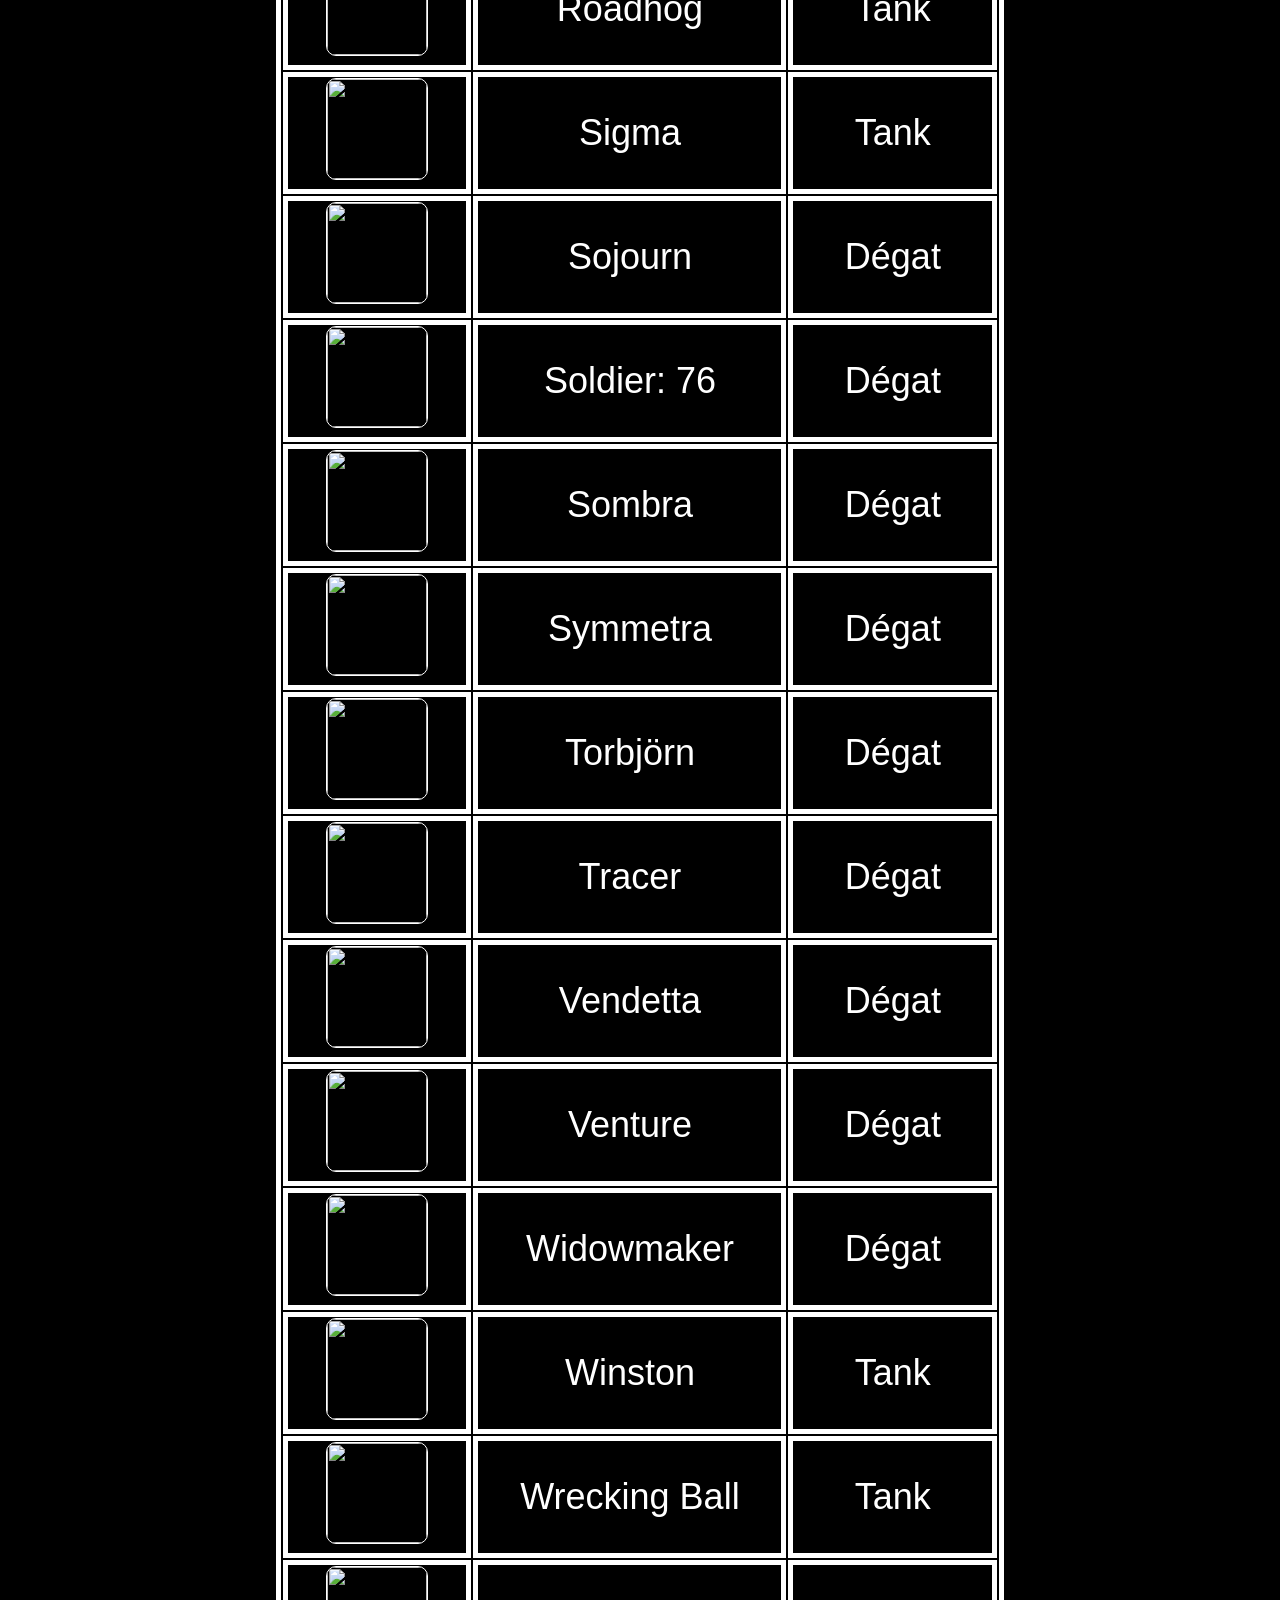
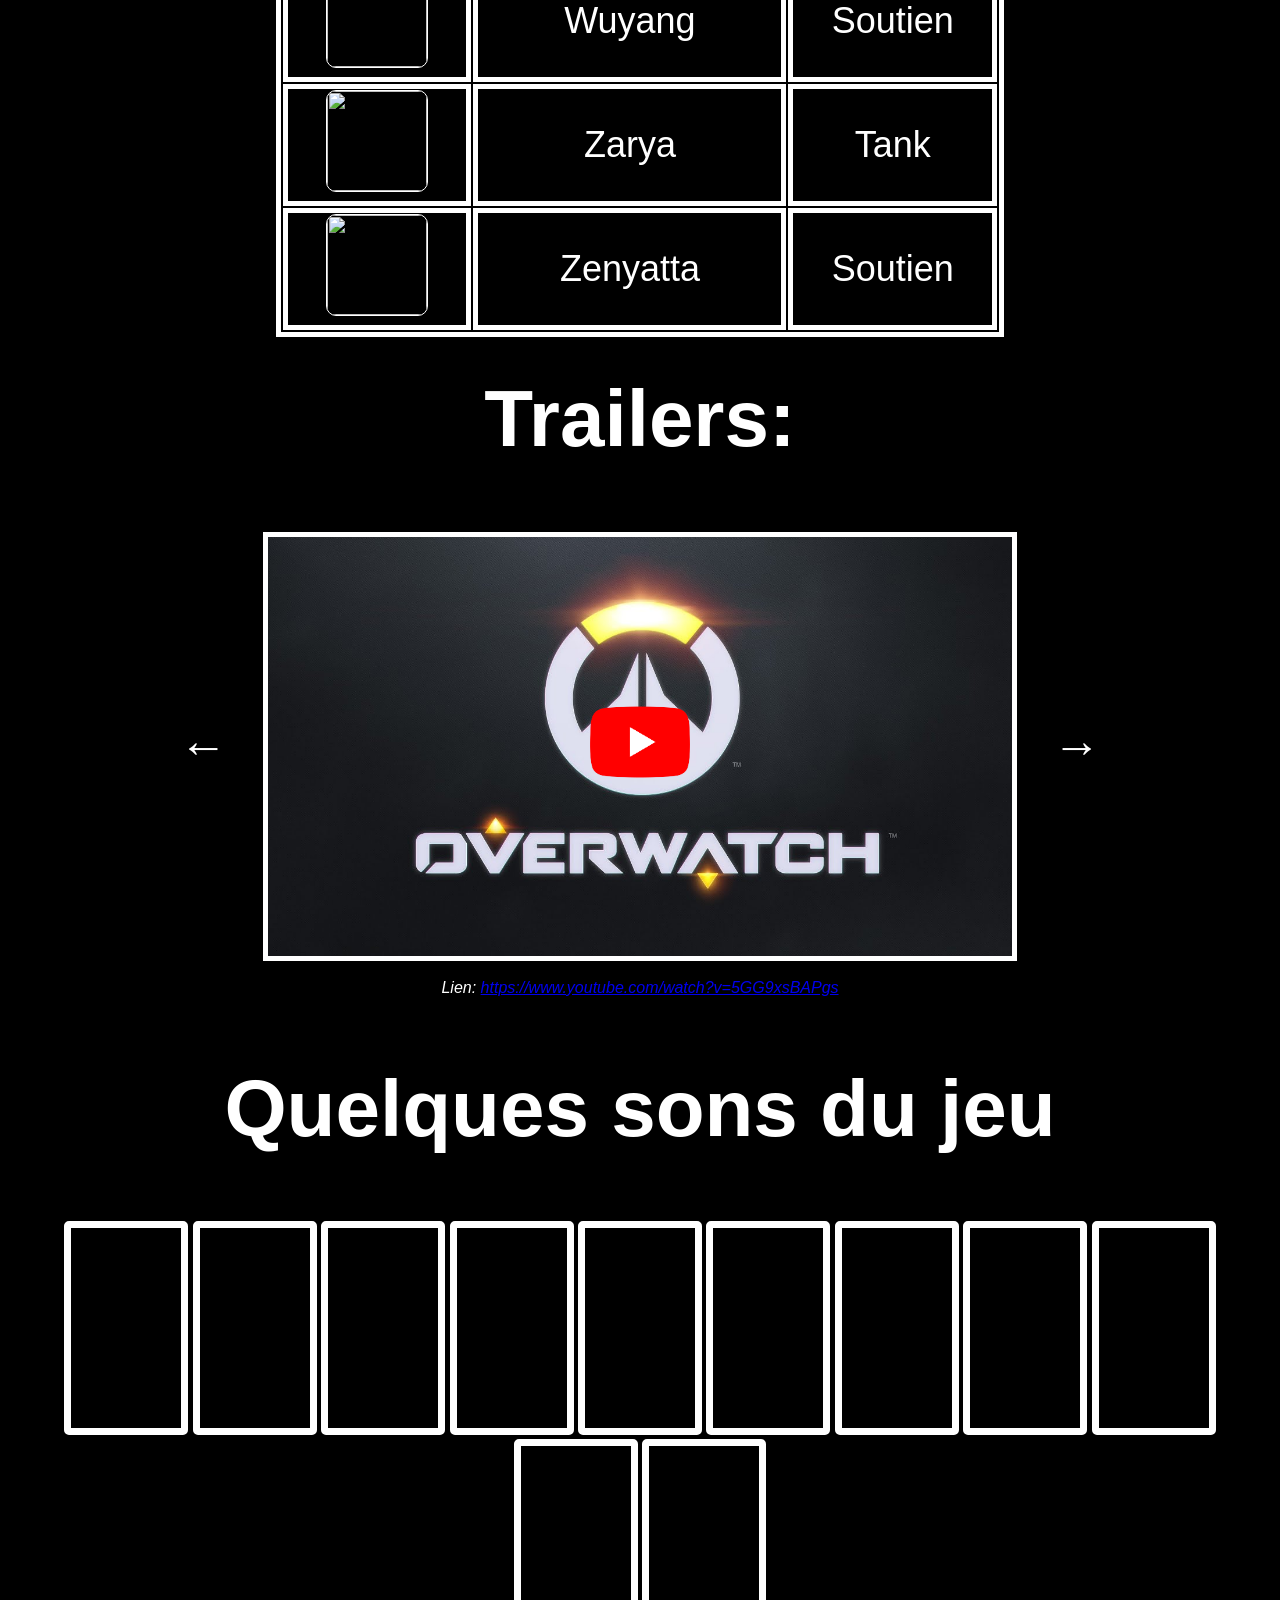
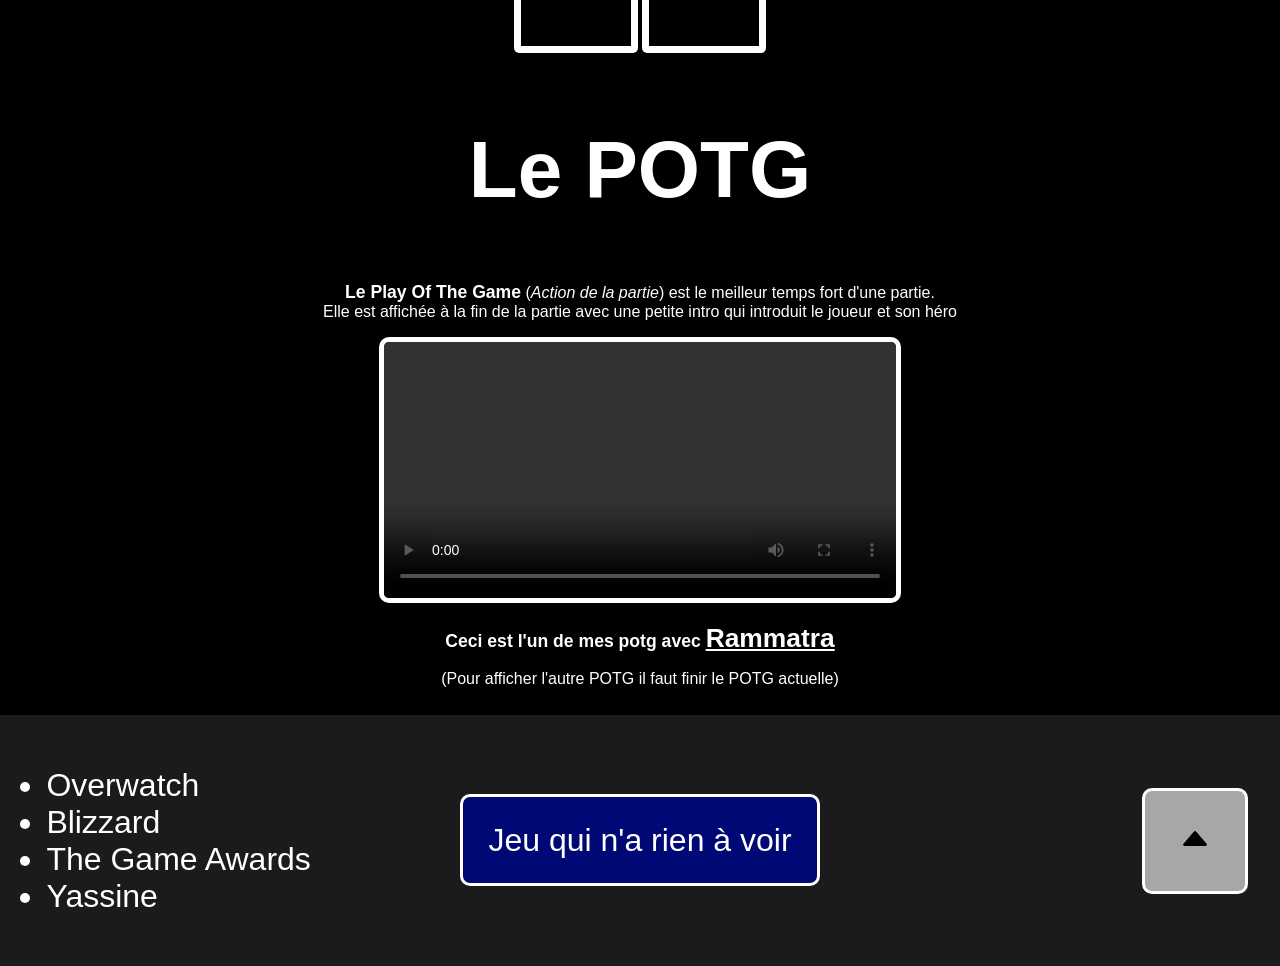
==== commit 8721931e: "indexfini" ====
--- a/index.html
+++ b/index.html
@@ -62,7 +62,8 @@
         <h1 style="margin-top: 4vh;">Trailers:</h1>
         <section id="id_display">
             <article class="left_video" onclick=videoLinkBackward()>←</article>
-            <iframe width="744" height="419" src="" frameborder="0" id="trailer_frame" allow="accelerometer; autoplay; clipboard-write; encrypted-media; gyroscope; picture-in-picture; web-share" referrerpolicy="strict-origin-when-cross-origin" allowfullscreen></iframe>
+                <img width="744" height="419" src="" frameborder="0" id="trailer_frame">
+                <img id="play_youtube" src="./images/youtube.png" alt="youtube_play.png">            
             <article class="right_video"  onclick=videoLinkForward()>→</article>
         </section>
         <em>Lien: <a id="link_video" href="" target="_blank"></a></em>
@@ -91,6 +92,7 @@
             <p><strong>Le Play Of The Game</strong> (<em>Action de la partie</em>) est le meilleur temps fort d'une partie.<br> Elle est affichée à la fin de la partie avec une petite intro qui introduit le joueur et son héro</p>
             <video width="300" height="300" controls src="./videos/0potg.mp4" type="video/mp4" id="potg" ></video>
             <p id="potg_text"><strong>Ceci est l'un de mes potg avec <strong  class="hero_scroll" id="ram_scroll">Rammatra</strong></strong></p>
+            <p>(Pour afficher l'autre POTG il faut finir le POTG actuelle)</p>
         </section>
     </section>
 
--- a/styles/style.css
+++ b/styles/style.css
@@ -66,6 +66,12 @@
 }
 td img{
     border-radius: 10px;
+    border: solid white 1px;
+    transition: 0.2s ease
+}
+td img:hover{
+    border: solid rgb(247, 153, 13) 1px;
+    transition: 0.2s ease
 }
 strong {
     font-size: 110%;
@@ -175,17 +181,33 @@
 }
 #id_display{
     display: flex;
+    position: relative;
     flex-direction: row;
     margin-block: 2vh;
     gap:2vw;
     justify-content: center;
 }
-#id_display iframe{
-    display: flex;
+#trailer_frame{
+    position: relative;
     justify-items: center;
     user-select: none;
     cursor: url('../cursors/pointer.png') 5 5, auto;
-}
+    border: solid white 5px 
+}
+#play_youtube{
+    position: absolute;
+    width: 200px;
+    height: auto;
+    top: calc(210px - (200px / 2));
+}
+#id_display img:hover{
+    filter: brightness(50%);
+    transition: 0.2s ease
+}
+#id_display img{
+    transition: 0.2s ease-in-out
+}
+
 #id_display article {
     justify-content: center;
     align-self: center;
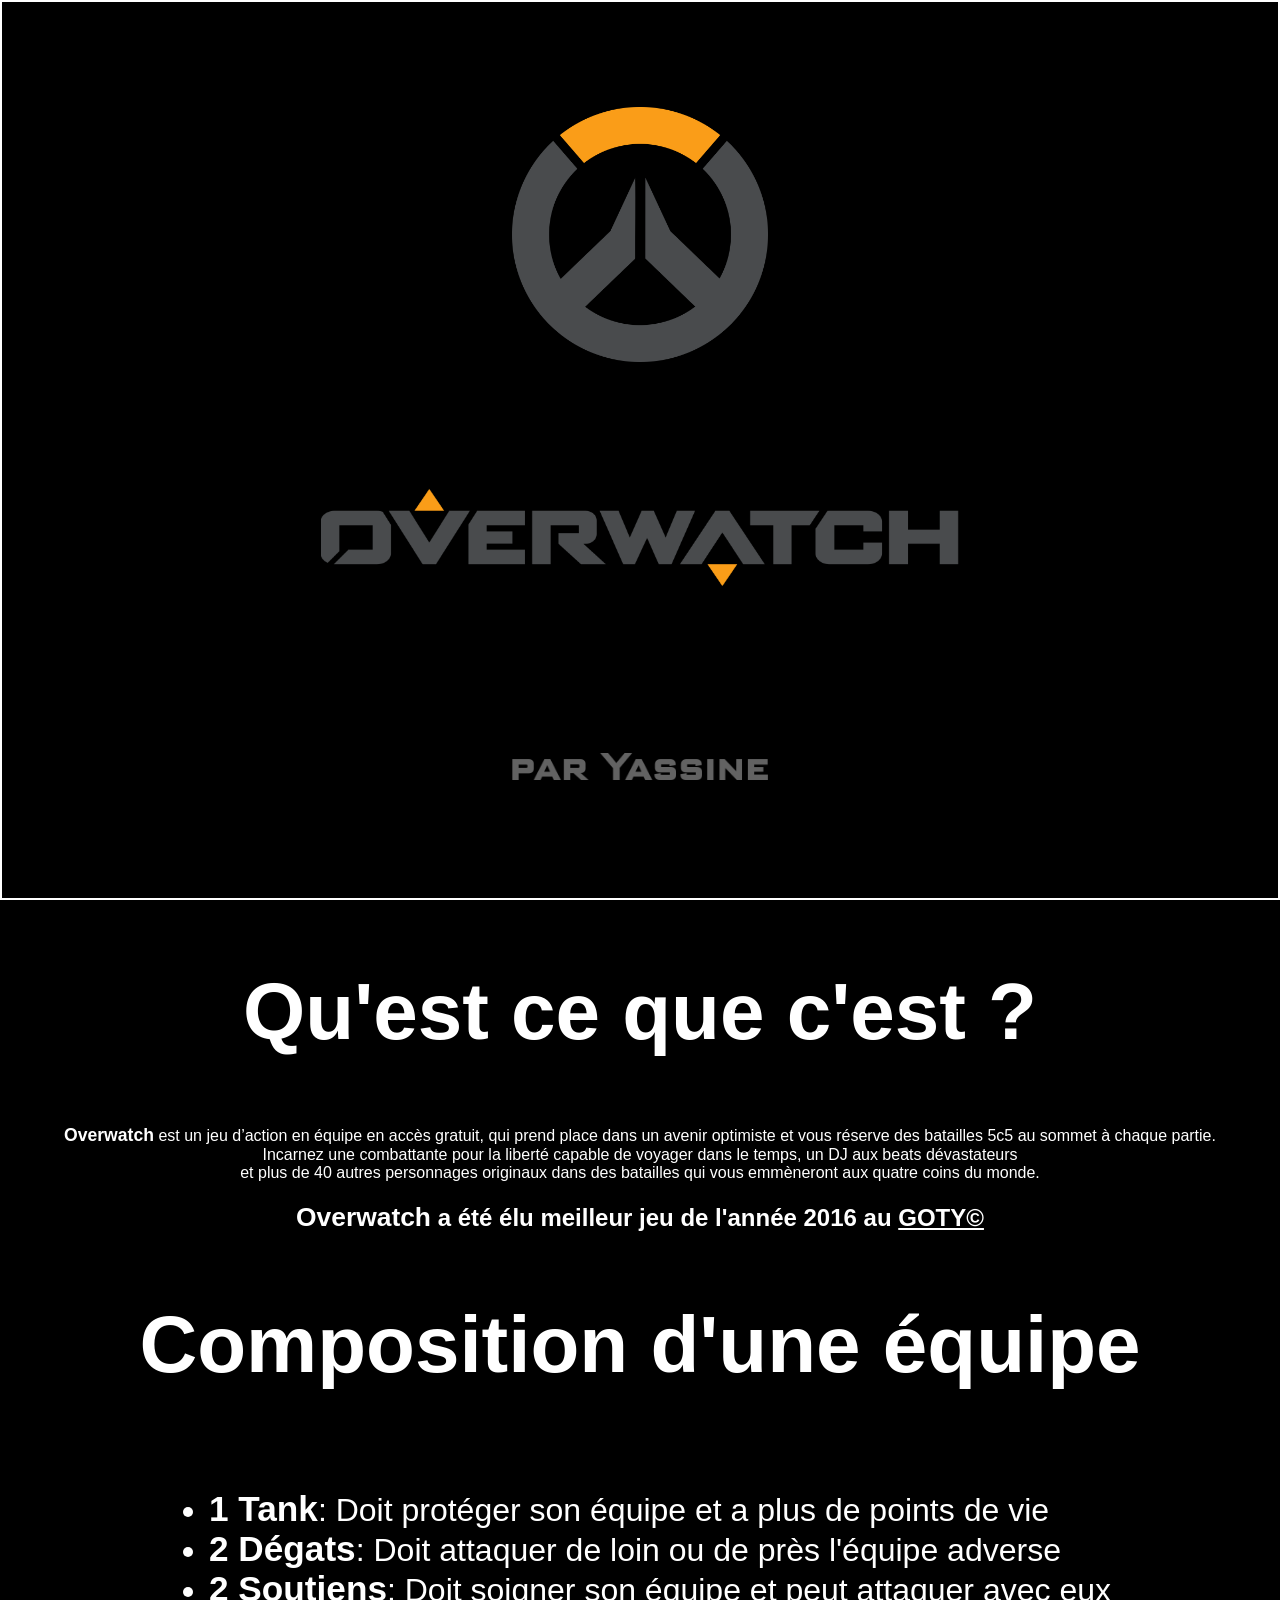
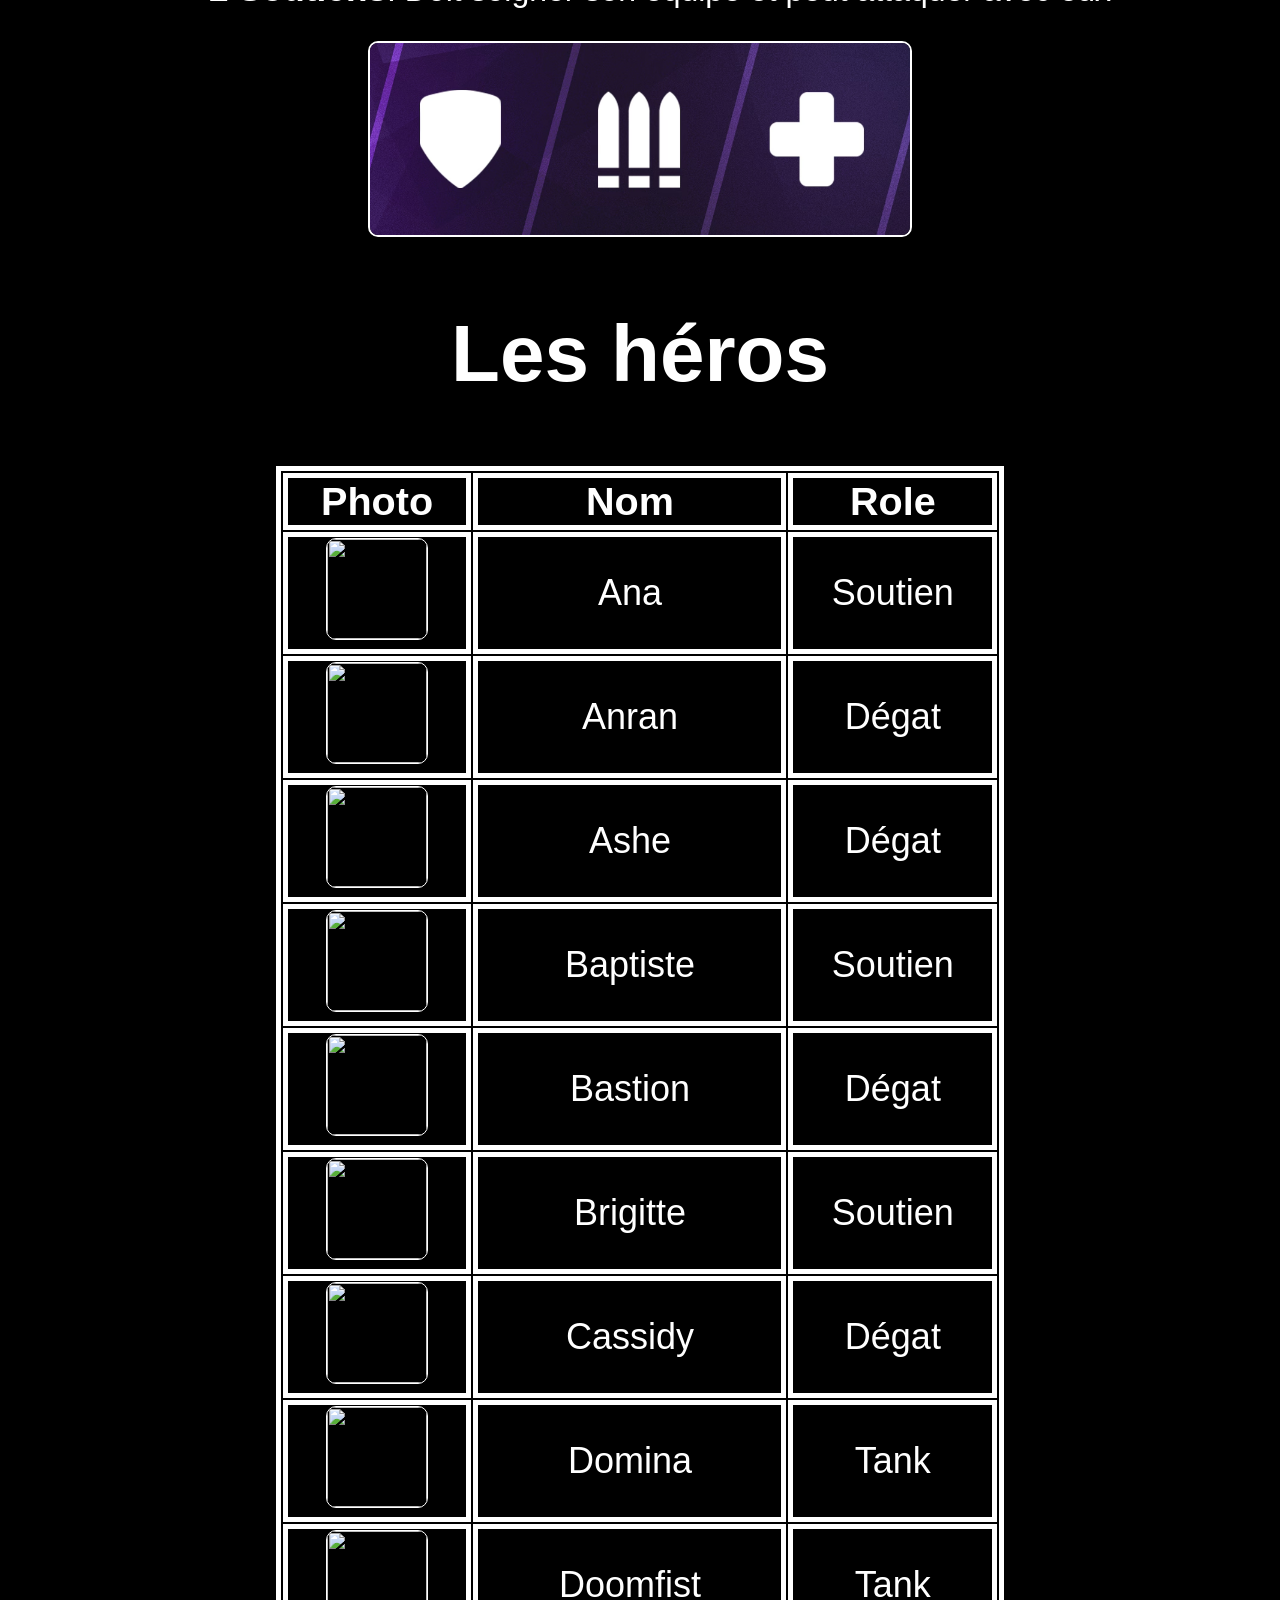
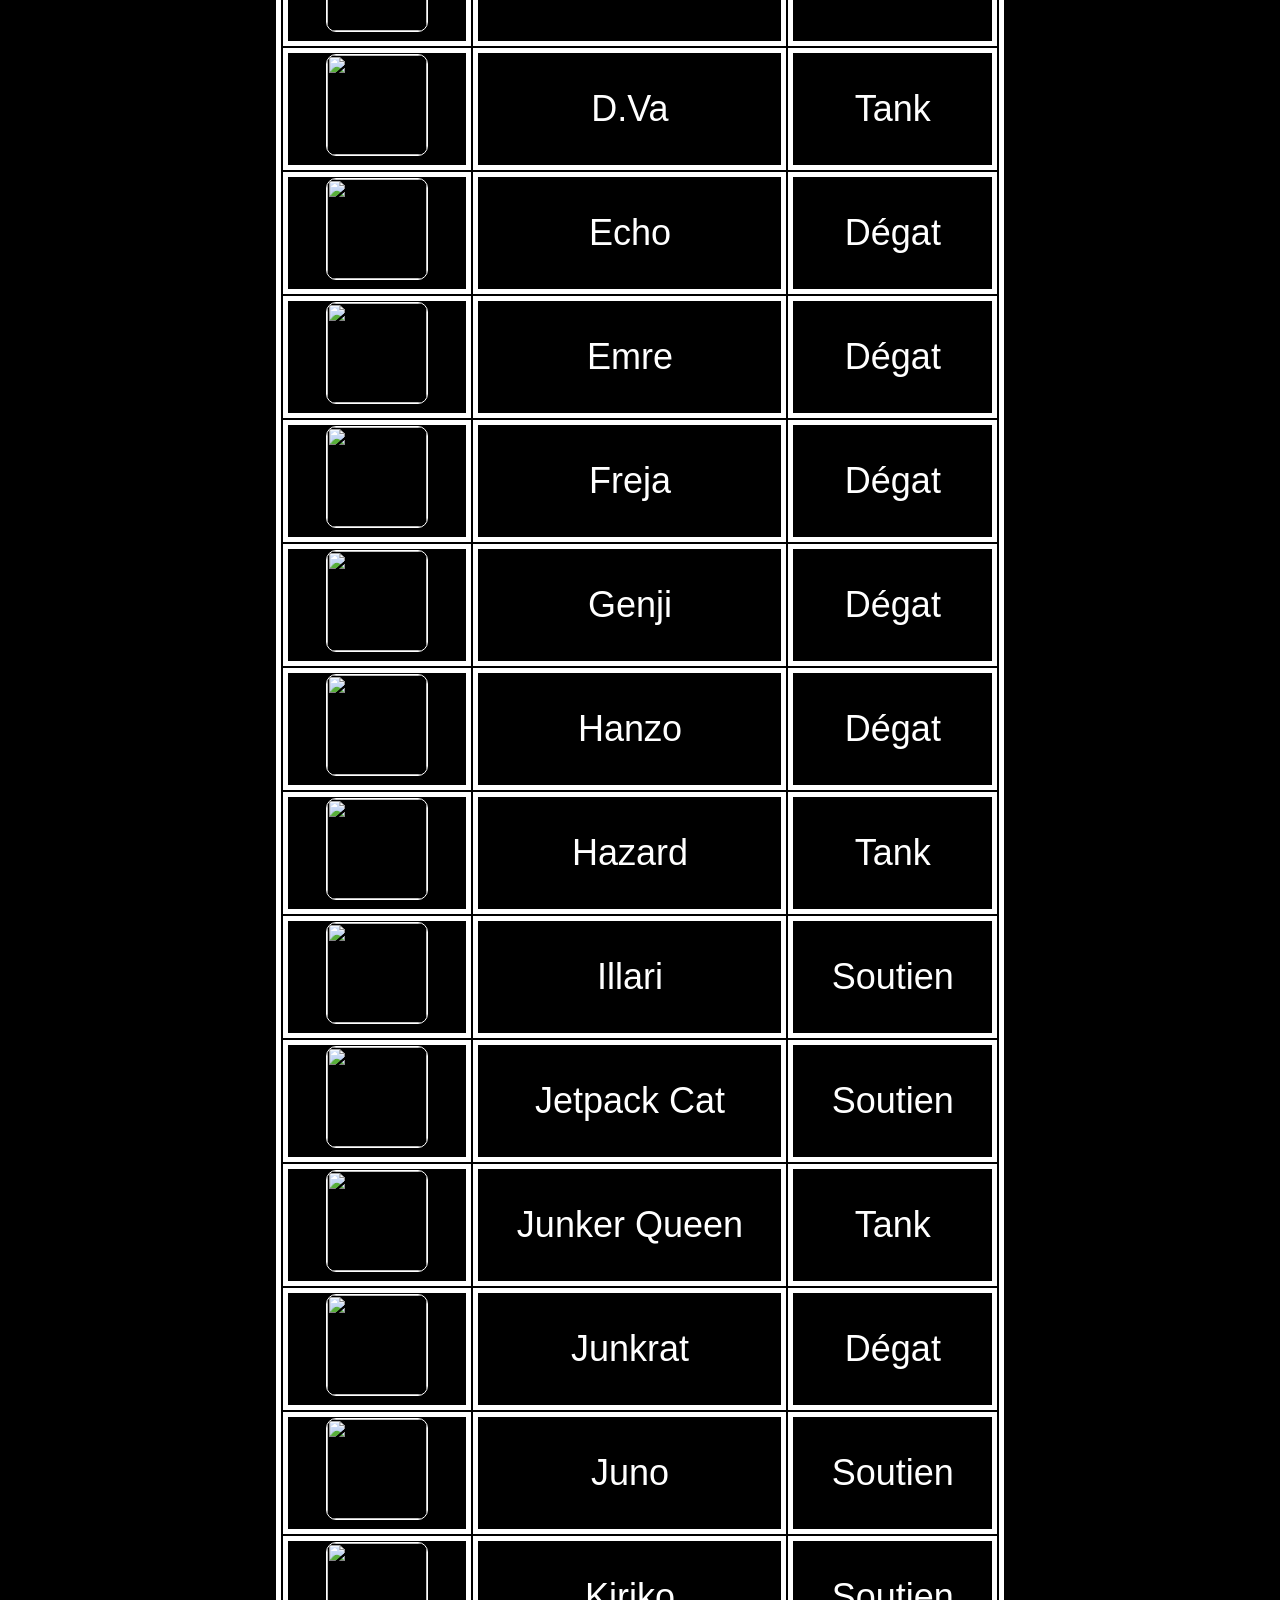
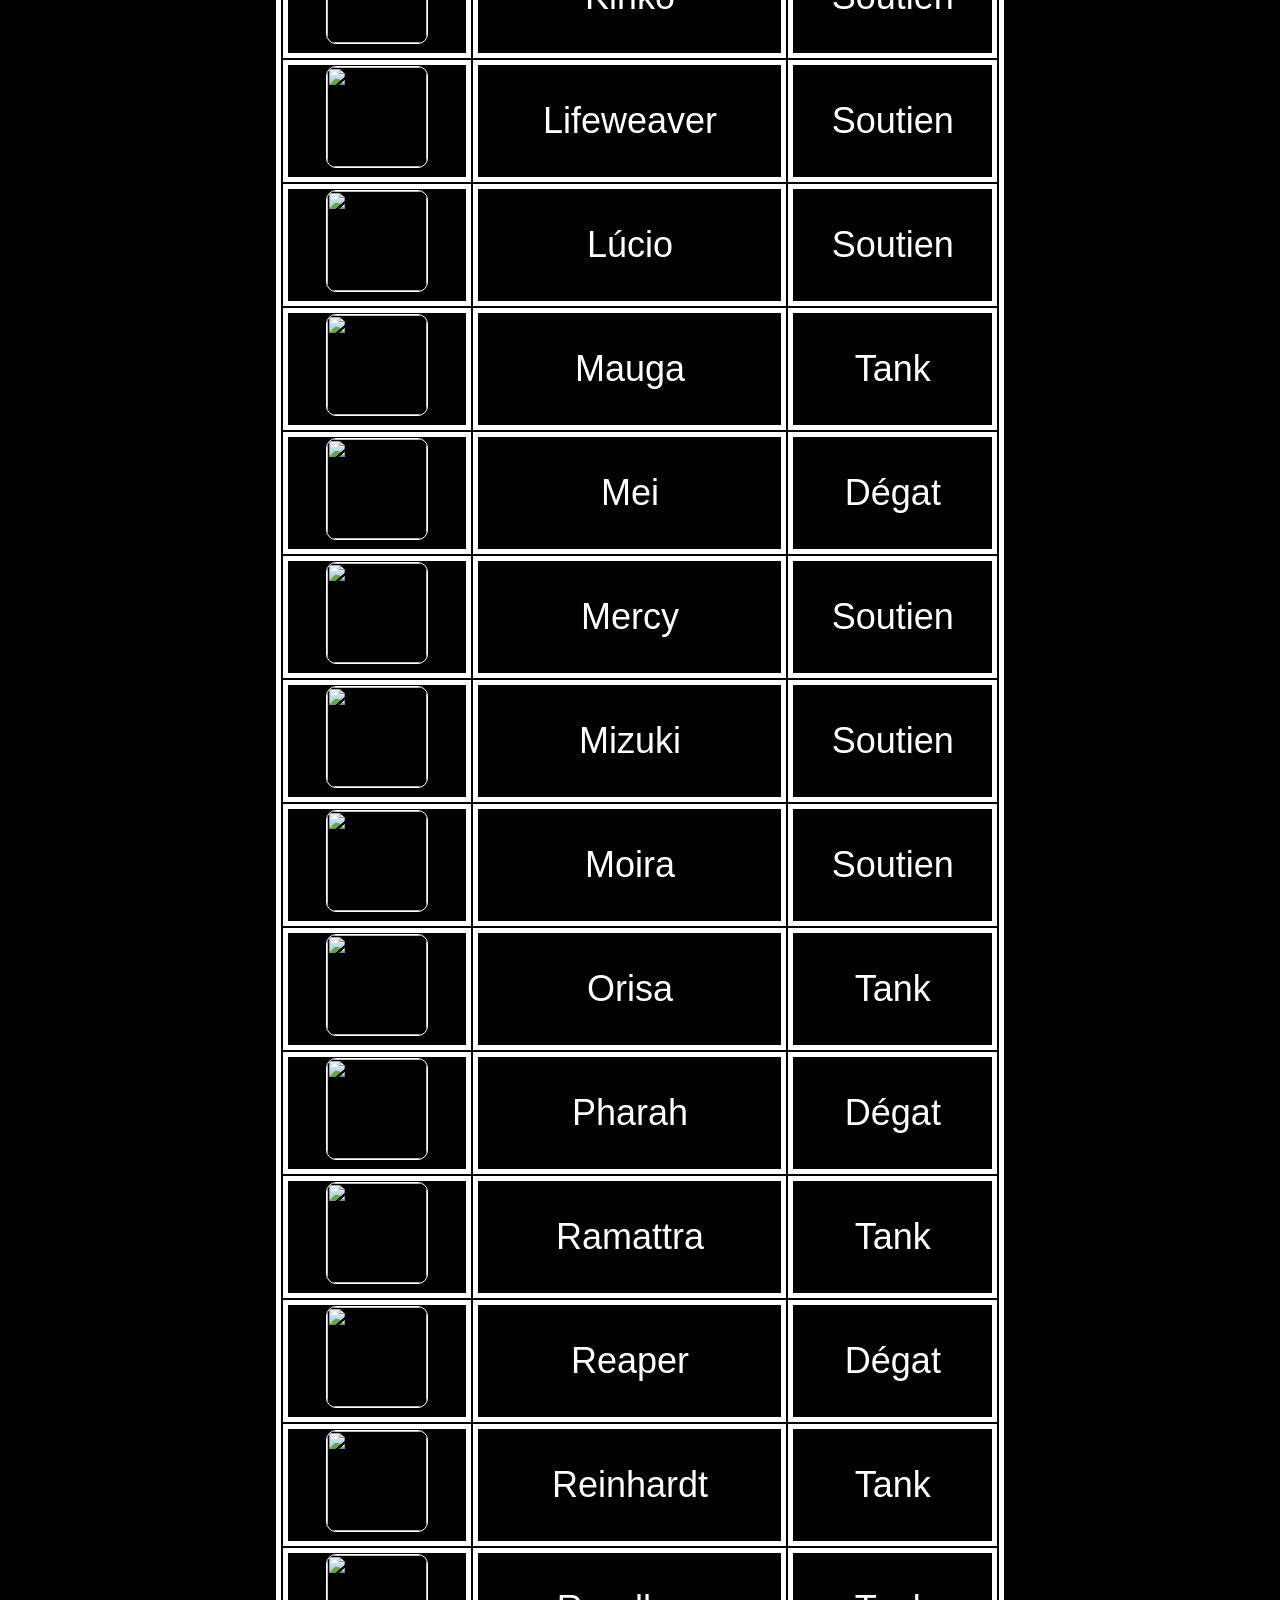
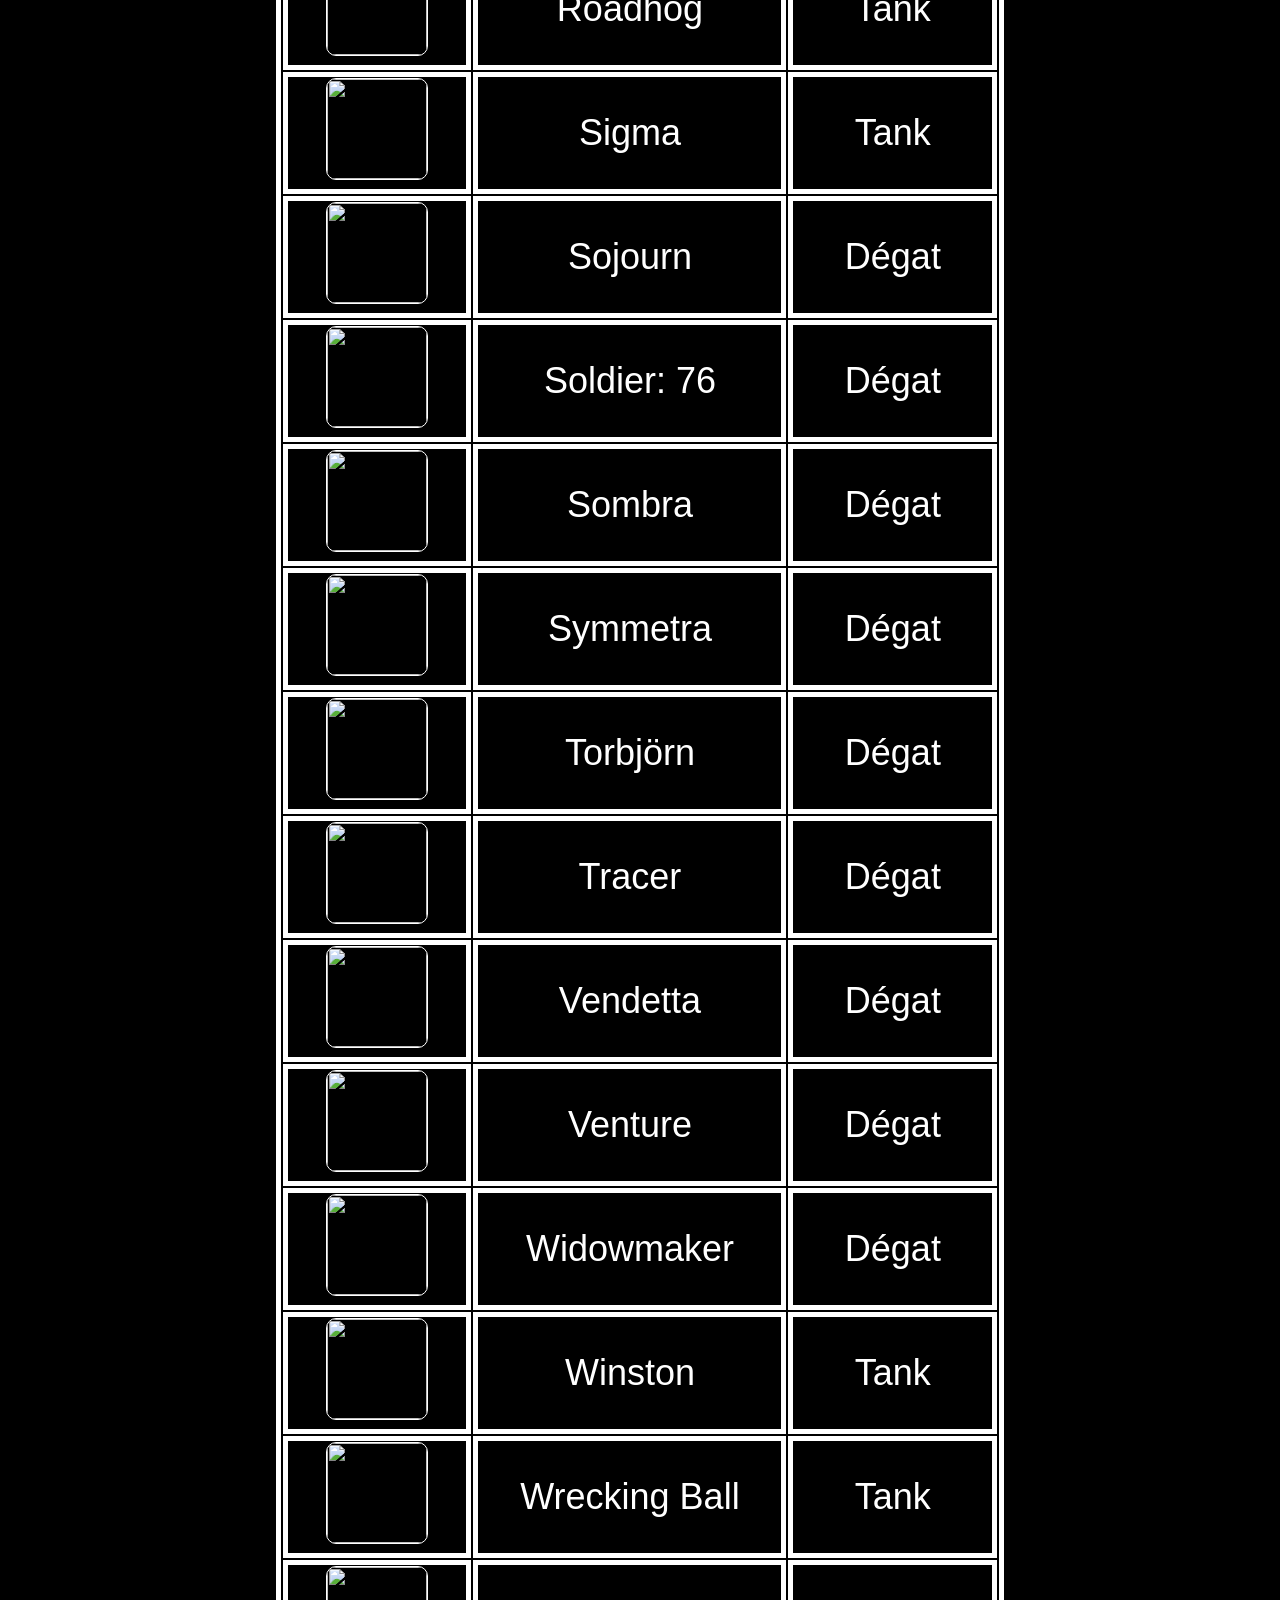
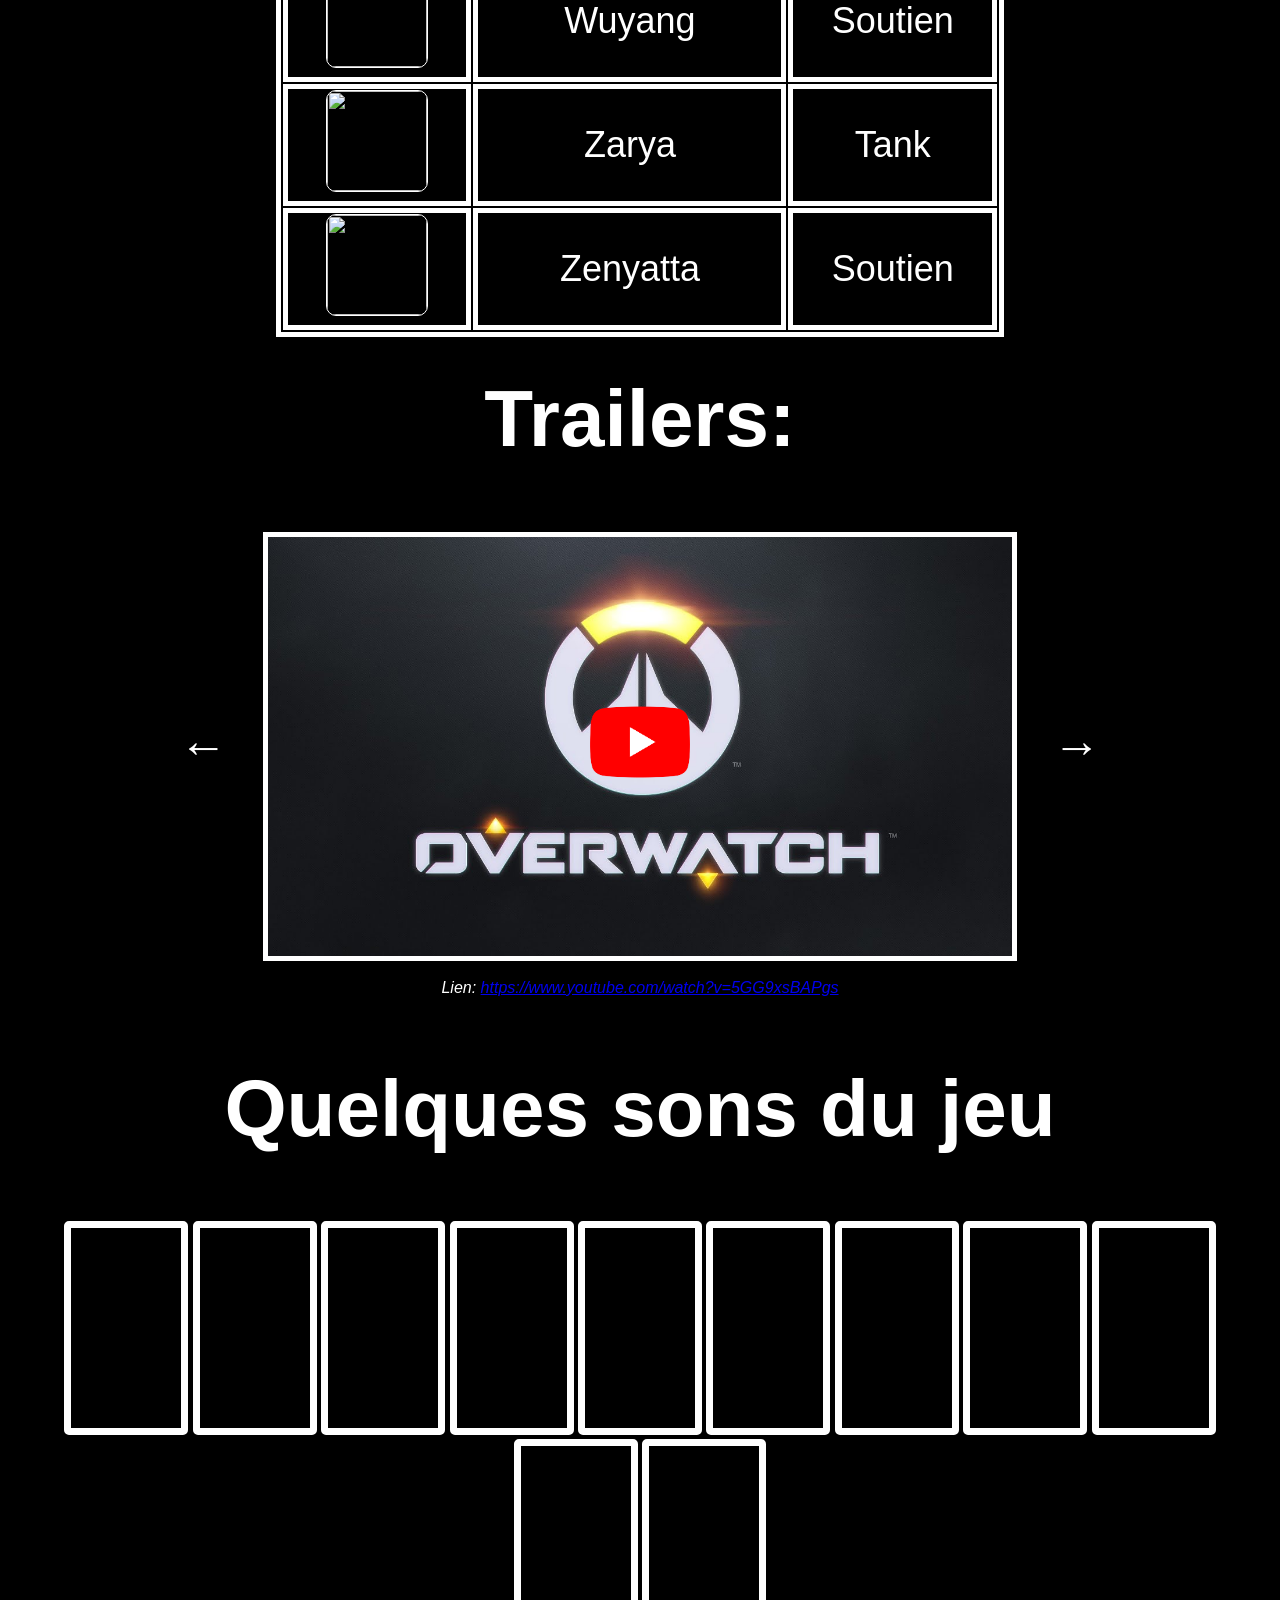
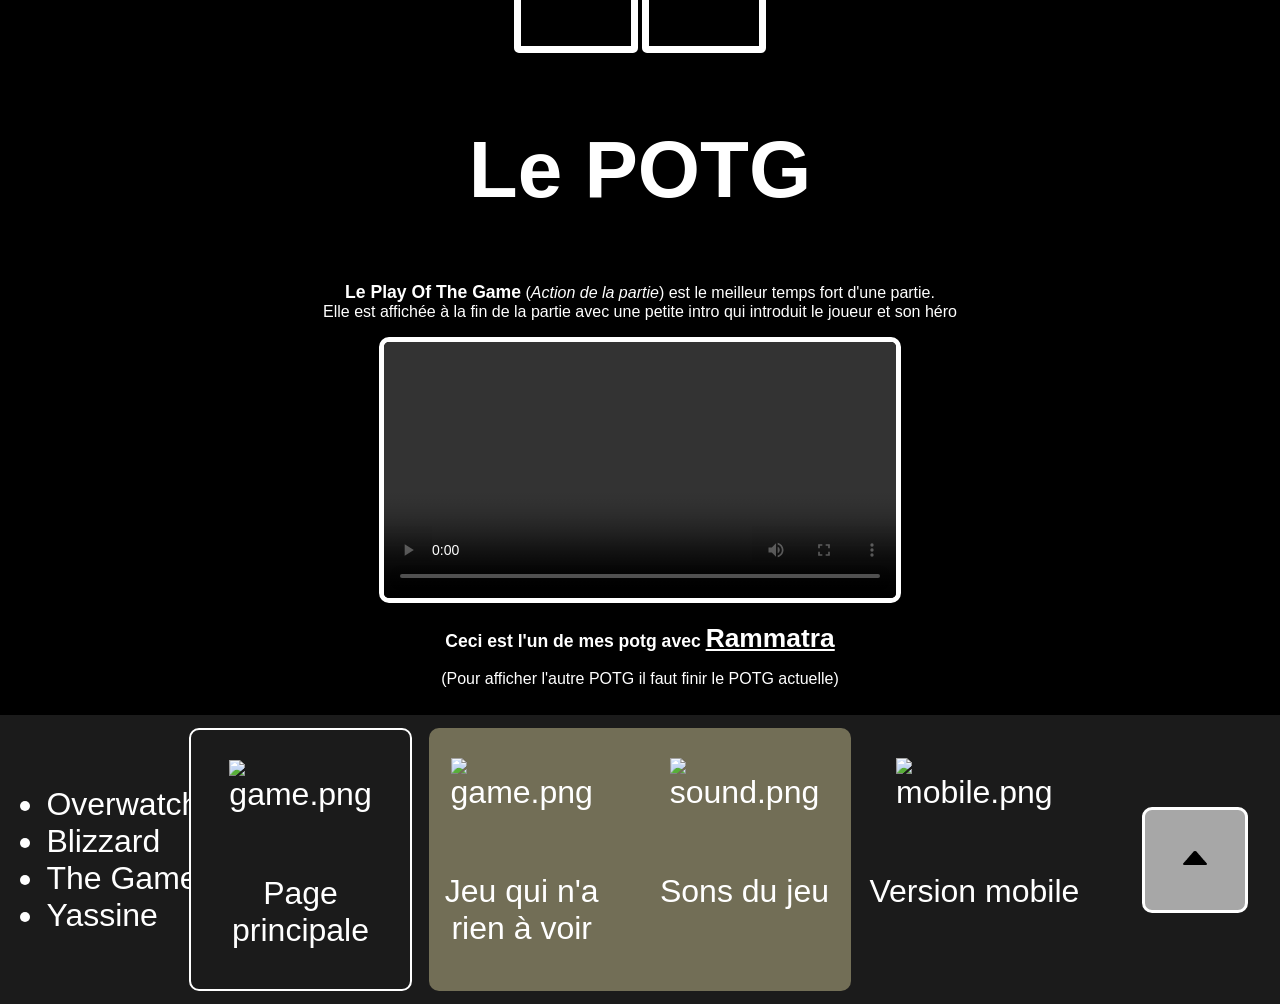
==== commit cb310d09: "pleasespeediwillmys" ====
--- a/index.html
+++ b/index.html
@@ -106,7 +106,10 @@
             </ul>
         </section>
         <section class="footer_middle">
-            <a href="./gameletter.html" class="jeu">Jeu qui n'a rien à voir</a>
+            <a class="jeu selected"><img src="./images/home.png" alt="game.png"><p>Page principale</p></a>
+            <a href="./gameletter.html" class="jeu"><img src="./images/game.png" alt="game.png"><p>Jeu qui n'a rien à voir</p></a>
+            <a href="./sounds.html" class="jeu"><img src="./images/sounds.png" alt="sound.png"><p>Sons du jeu</p></a>
+            <a href="./mobile.html" class="jeu"><img src="./images/mobile.png" alt="mobile.png"><p>Version mobile</p></a>
         </section>
         <section class="footer_right">
             <article class="goUp"><img src="./images/up.png" alt="up.png" draggable="false"></article>
--- a/styles/style.css
+++ b/styles/style.css
@@ -1,101 +1,128 @@
 @keyframes hightlight_ram {
-    0%{
+    0% {
         box-shadow: -2px 2px 26px -30px #520C59;
         border-color: #ffffff;
     }
-    50%{
+
+    50% {
         box-shadow: -2px 2px 26px 17px #520C59;
         border-color: #520C59;
     }
-    100%{
+
+    100% {
         box-shadow: -2px 2px 26px -30px #520C59;
         border-color: white;
     }
 }
+
 @keyframes hightlight_genji {
-    0%{
+    0% {
         box-shadow: -2px 2px 26px -30px #0c5910;
         border-color: #ffffff;
     }
-    50%{
+
+    50% {
         box-shadow: -2px 2px 26px 17px #0c5910;
         border-color: #0c5910;
     }
-    100%{
+
+    100% {
         box-shadow: -2px 2px 26px -30px #0c5910;
         border-color: white;
     }
 }
+
 @keyframes slideFade {
-    0%{
+    0% {
         transform: translateY(-400%);
         opacity: 0;
     }
-    100%{
+
+    100% {
         transform: translateY(0);
         opacity: 1;
     }
 }
-body{
+
+body {
     font-family: 'Gill Sans', 'Gill Sans MT', Calibri, 'Trebuchet MS', sans-serif;
-    color: white;  
-    text-align: center;   
-    margin:0;
-    padding:0;
+    color: white;
+    text-align: center;
+    margin: 0;
+    padding: 0;
     cursor: url('../cursors/pointer.png') 5 5, auto;
 }
-p a, p, p strong, em, li {
+
+p a,
+p,
+p strong,
+em,
+li {
     cursor: url('../cursors/text.png') 15 15, text;
 }
-h1{
-    color:white;
+
+h1 {
+    color: white;
     font-size: 5rem;
     margin-inline: auto;
 }
 
-table , td, th{
+table,
+td,
+th {
     border: solid 5px white;
     font-size: 150%;
-    
-}
-table{
+
+}
+
+table {
     margin-inline: auto;
 }
-td{
+
+td {
     padding-inline: 3vw;
 }
-td img{
+
+td img {
     border-radius: 10px;
     border: solid white 1px;
     transition: 0.2s ease
 }
-td img:hover{
+
+td img:hover {
     border: solid rgb(247, 153, 13) 1px;
     transition: 0.2s ease
 }
+
 strong {
     font-size: 110%;
     font-family: Arial, Helvetica, sans-serif;
 }
-iframe{
+
+iframe {
     border: 7px solid white
 }
-ul{
+
+ul {
     text-align: start;
 }
-video{
+
+video {
     width: 40vw;
     height: auto;
     border: solid white 5px;
     border-radius: 10px;
 }
-video:focus{
+
+video:focus {
     border: solid white 5px;
 }
-li strong{
-    transition: 0.2s ease-in-out;
-}
-footer{
+
+li strong {
+    transition: 0.2s ease-in-out;
+}
+
+footer {
     background-color: rgb(27, 27, 27);
     min-height: 25vh;
     display: flex;
@@ -105,14 +132,17 @@
     padding-block: 1vw;
     margin-top: 3vh;
 }
-footer a , footer li{
+
+footer a,
+footer li {
     cursor: url('../cursors/pointer.png') 5 5, auto;
 }
-.Présentation{
+
+.Présentation {
     background-color: rgb(0, 0, 0);
     background-position: 10%;
-    background-size:cover;
-    box-sizing:border-box;
+    background-size: cover;
+    box-sizing: border-box;
     min-height: 100vh;
     padding-block: 32px;
     padding-bottom: 5vh;
@@ -124,87 +154,102 @@
     flex-direction: column;
     justify-content: space-around;
 }
-.ow-logo{
+
+.ow-logo {
     width: 20%;
     margin-inline: auto;
 }
-.ow-text{
+
+.ow-text {
     width: 50%;
     margin-inline: auto;
     z-index: 1;
     transform: translateY(-20%);
     background-color: black;
 }
-.by_yassine{
+
+.by_yassine {
     width: 20%;
     margin-inline: auto;
     z-index: 0;
     transform: translateY(-400%);
     animation: slideFade 1s ease-in-out;
 }
-.goty{  
-    color: white;
-    text-decoration:underline;
+
+.goty {
+    color: white;
+    text-decoration: underline;
     transition: 0.2s ease;
 }
-.goty:hover{  
+
+.goty:hover {
     color: rgb(138, 138, 138);
     transform: scale(155);
     transition: 0.2s ease;
 }
-.case{
+
+.case {
     margin-block: 1%;
 }
-.explication{
+
+.explication {
     display: flex;
     font-size: 3vw;
-    color:white;
+    color: white;
     justify-content: center;
     text-wrap: nowrap;
 }
-.compo{
-    display: flex;
-    justify-content : center;
+
+.compo {
+    display: flex;
+    justify-content: center;
     font-size: 200%;
 }
-.roles{
+
+.roles {
     width: 60vh;
     max-width: max-content;
     border-radius: 10px;
     border: solid white 2px;
     justify-self: center;
 }
-.role_hover{
-    background-color: rgba(255,255,255,0.16);
-    border-radius: 10px;
-    box-shadow: 0px 0px 30px 13px rgba(255,255,255,0.16);
-}
-#id_display{
+
+.role_hover {
+    background-color: rgba(255, 255, 255, 0.16);
+    border-radius: 10px;
+    box-shadow: 0px 0px 30px 13px rgba(255, 255, 255, 0.16);
+}
+
+#id_display {
     display: flex;
     position: relative;
     flex-direction: row;
     margin-block: 2vh;
-    gap:2vw;
-    justify-content: center;
-}
-#trailer_frame{
+    gap: 2vw;
+    justify-content: center;
+}
+
+#trailer_frame {
     position: relative;
     justify-items: center;
     user-select: none;
     cursor: url('../cursors/pointer.png') 5 5, auto;
-    border: solid white 5px 
-}
-#play_youtube{
+    border: solid white 5px
+}
+
+#play_youtube {
     position: absolute;
     width: 200px;
     height: auto;
     top: calc(210px - (200px / 2));
 }
-#id_display img:hover{
+
+#id_display img:hover {
     filter: brightness(50%);
     transition: 0.2s ease
 }
-#id_display img{
+
+#id_display img {
     transition: 0.2s ease-in-out
 }
 
@@ -219,69 +264,84 @@
     font-size: 300%;
     transition: 0.2s ease-in-out;
 }
+
 .left_video:hover {
     color: gray;
     transform: translate(-5px);
     transition: 0.2s ease;
 }
+
 .right_video:hover {
     color: gray;
     transform: translate(5px);
     transition: 0.2s ease;
 }
 
-#id_display article:active{
+#id_display article:active {
     scale: 90%;
     transition: 0.2s ease;
 }
-.sounds{
+
+.sounds {
     margin-inline: 3vw;
 }
-.sounds iframe{
+
+.sounds iframe {
     border-radius: 5px;
     background-color: black;
 }
-.hero_scroll{
+
+.hero_scroll {
     font-family: 'Gill Sans', 'Gill Sans MT', Calibri, 'Trebuchet MS', sans-serif;
     font-size: 150%;
     text-decoration: underline;
-    cursor: url('../cursors/pointer.png') , pointer;
+    cursor: url('../cursors/pointer.png'), pointer;
     transition: 0.1s ease-in;
 }
-#ram_scroll:hover{
+
+#ram_scroll:hover {
     color: rgb(235, 183, 255);
     transition: 0.2s ease-in
 }
-#genji_scroll:hover{
+
+#genji_scroll:hover {
     color: rgb(183, 255, 189);
     transition: 0.2s ease-in
 }
-.animate_hightlight_ram{
+
+.animate_hightlight_ram {
     animation: hightlight_ram 2.5s ease-in-out
 }
-.animate_hightlight_genji{
+
+.animate_hightlight_genji {
     animation: hightlight_genji 2.5s ease-in-out
 }
-.footer_left{
+
+.footer_left {
     justify-content: start;
     width: 33vw;
     height: max-content;
     font-size: 200%;
 }
-.footer_middle{
+
+.footer_middle {
     justify-content: center;
     width: 33vw;
     height: 200%;
-    
-}
-.footer_right{
+    display: flex;
+    background-color: rgb(114, 110, 86);
+    border-radius: 10px;
+}
+
+.footer_right {
     justify-content: end;
     width: 33vw;
     height: max-content;
     display: flex;
 
 }
-.goUp{
+
+.goUp {
     justify-content: end;
     align-content: center;
     background-color: rgb(167, 167, 167);
@@ -292,46 +352,58 @@
     height: 10vh;
     transition: 0.2s ease-in-out;
     margin-right: 2vw;
-
-}
-.goUp img{
+}
+
+.goUp img {
     width: 3vw;
     transition: 0.2s ease-in-out;
 }
 
-.goUp:hover{
+.goUp:hover {
     background-color: rgb(92, 92, 92);
     border: solid rgb(167, 167, 167) 3px;
     transition: 0.2s ease-in-out;
 }
-.goUp:hover img{
+
+.goUp:hover img {
     transform: translateY(-5px);
     transition: 0.2s ease-in-out;
 }
-.jeu{
-    padding: 6%;
-    background-color: rgb(0, 8, 117);
-    color: white;
-    border: solid white 3px;
-    border-radius: 10px;
+
+.jeu {
+    padding: 2%;
+    padding-top: -0px;
+    color: white;
     user-select: none;
     text-decoration: none;
     font-size: 200%;
-    transition: 0.2s ease-in-out;
-}
-.jeu:hover{
-    font-size: 250%;
-    padding: 5%;
-    color: bisque;
-    background-color: darkcyan;
-    transition: 0.3s ease-in-out;
-}
+    transition: 0.5s ease-in-out;
+}
+.jeu p {
+    cursor: url('../cursors/pointer.png') 5 5, auto;
+}
+.jeu img {
+    height: 2vw;
+    width: auto;
+    padding: 30px;
+    transition: 0.3s ease;
+    border-radius: 10%;    
+}
+.jeu.selected{
+    background-color: rgb(27,27,27);
+    border-radius: 10px;
+    border: solid white 2px;
+    transform:translateY(10);
+    transition: 0.2s ease-out
+}
+
 .footer_left a {
     text-decoration: none;
     color: white;
     transition: 0.2s ease-in-out;
 }
+
 .footer_left a:hover {
     color: rgb(70, 70, 70);
     transition: 0.2s ease-in-out;
-}
+}
